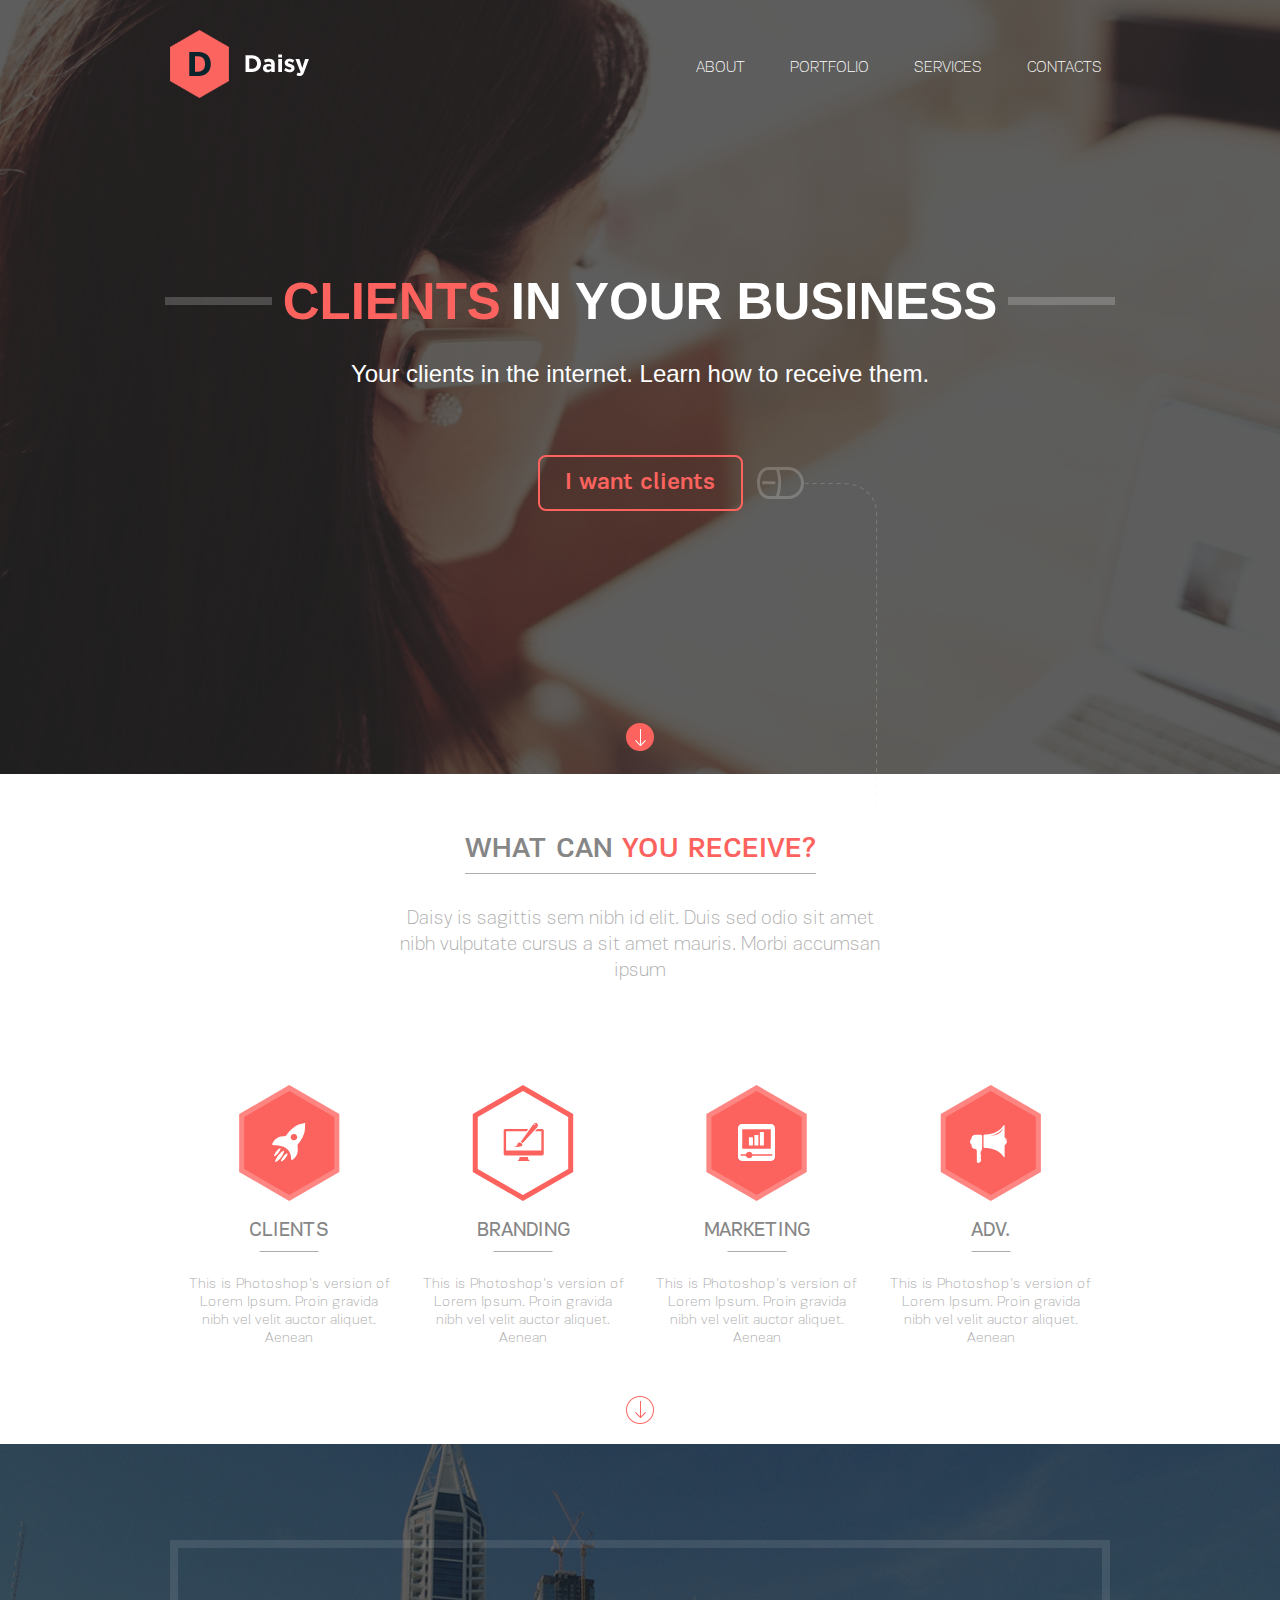
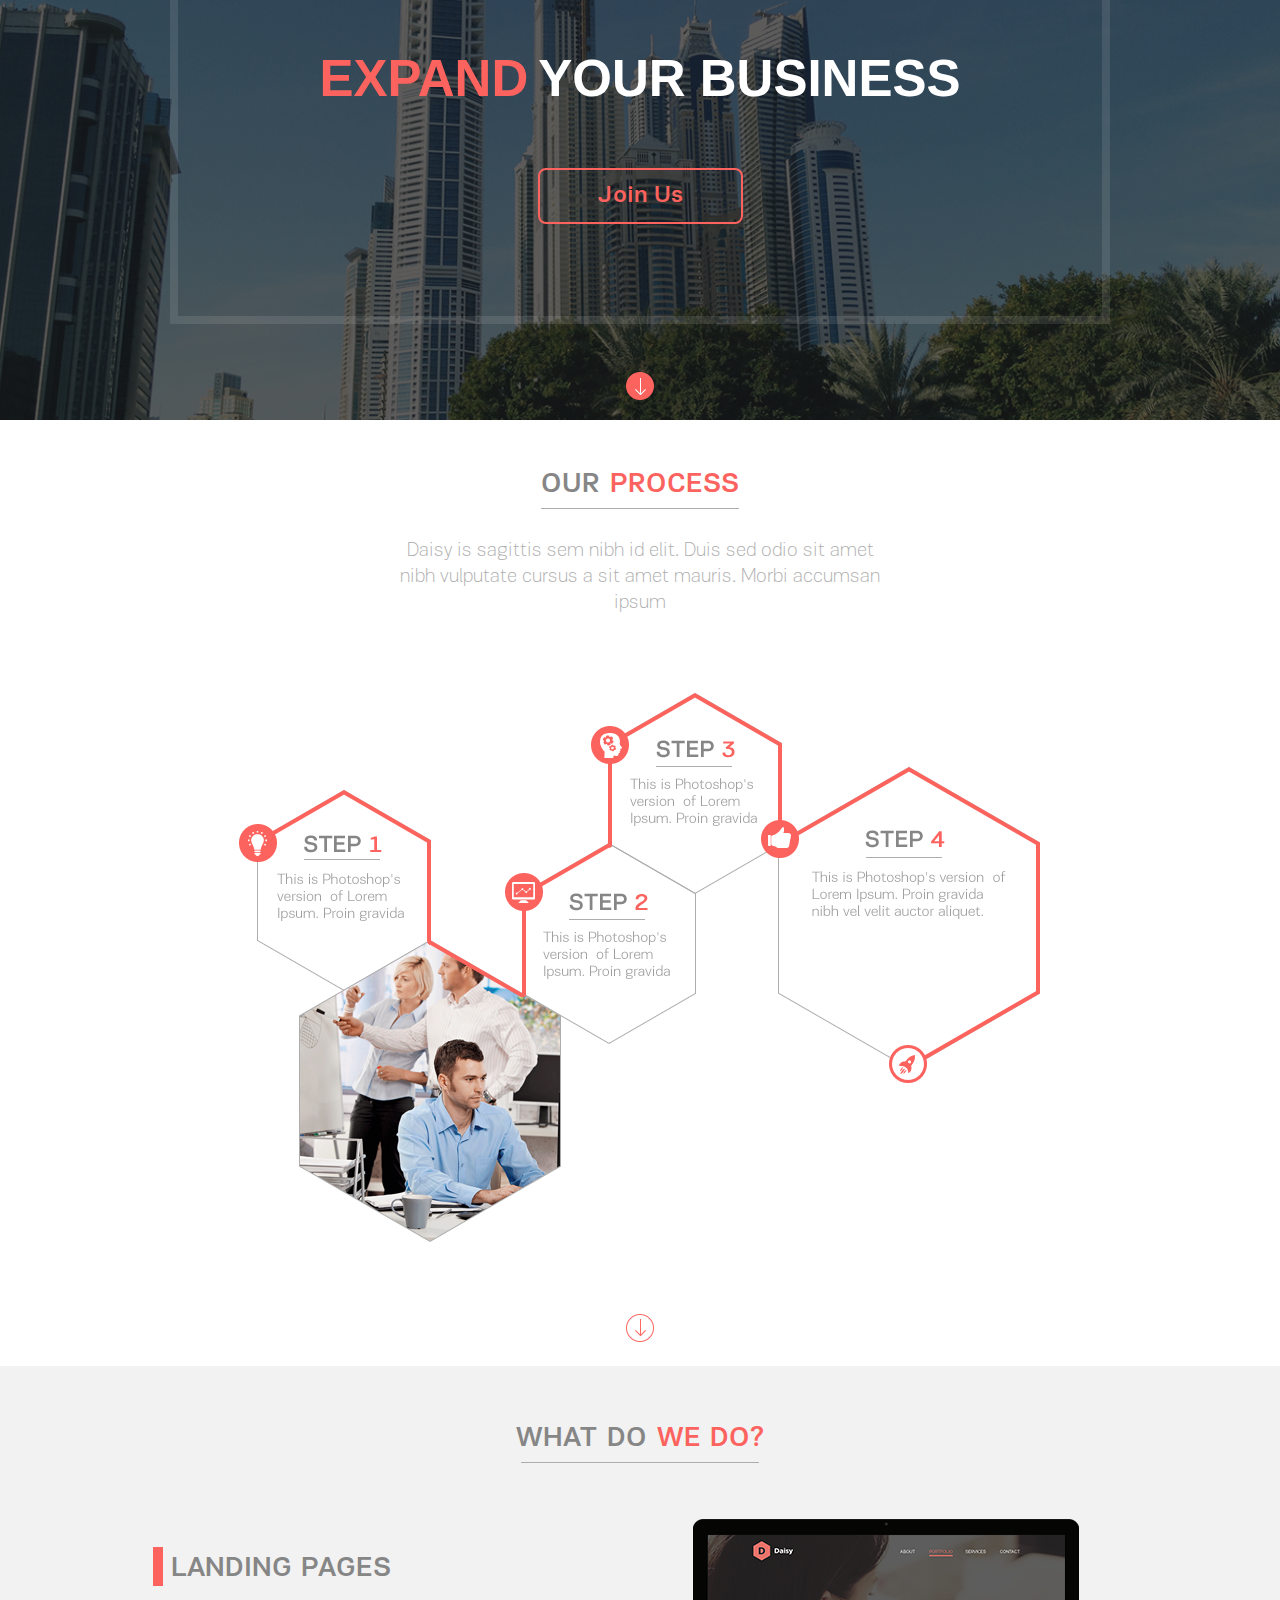
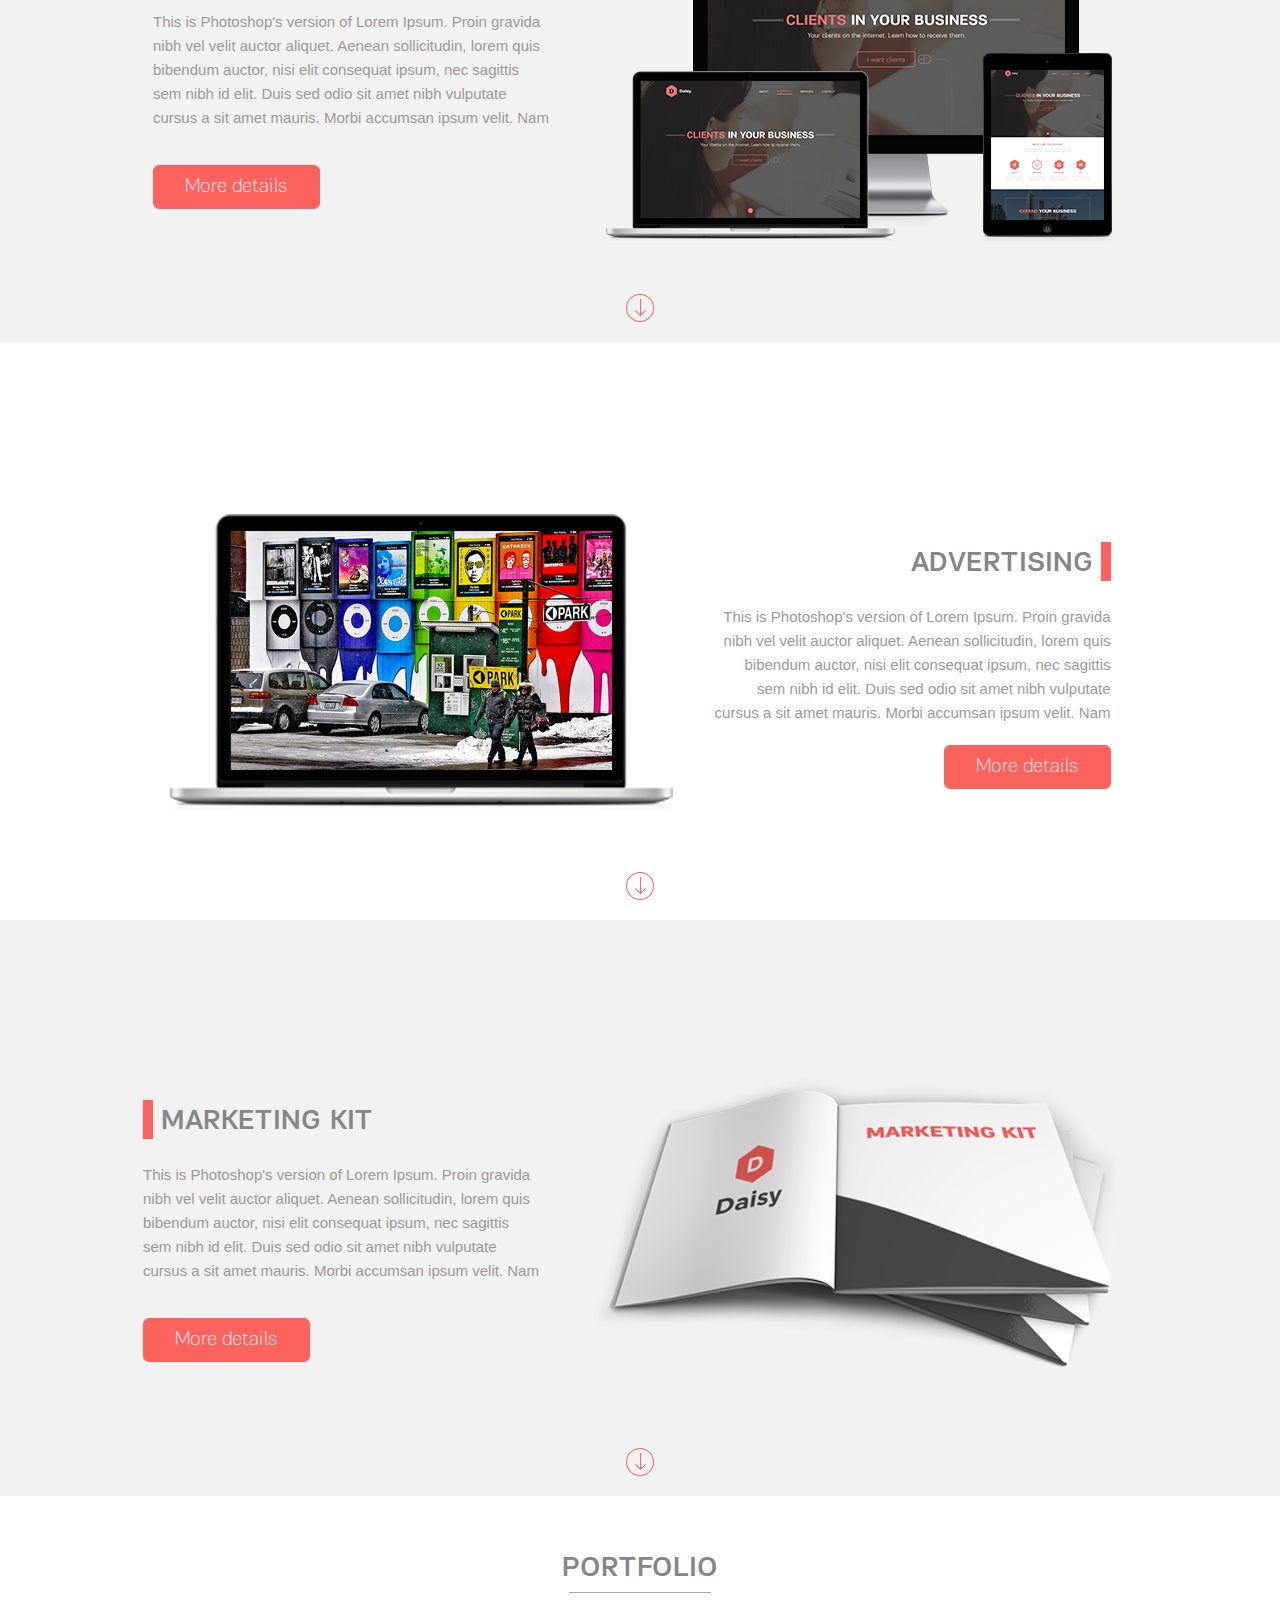
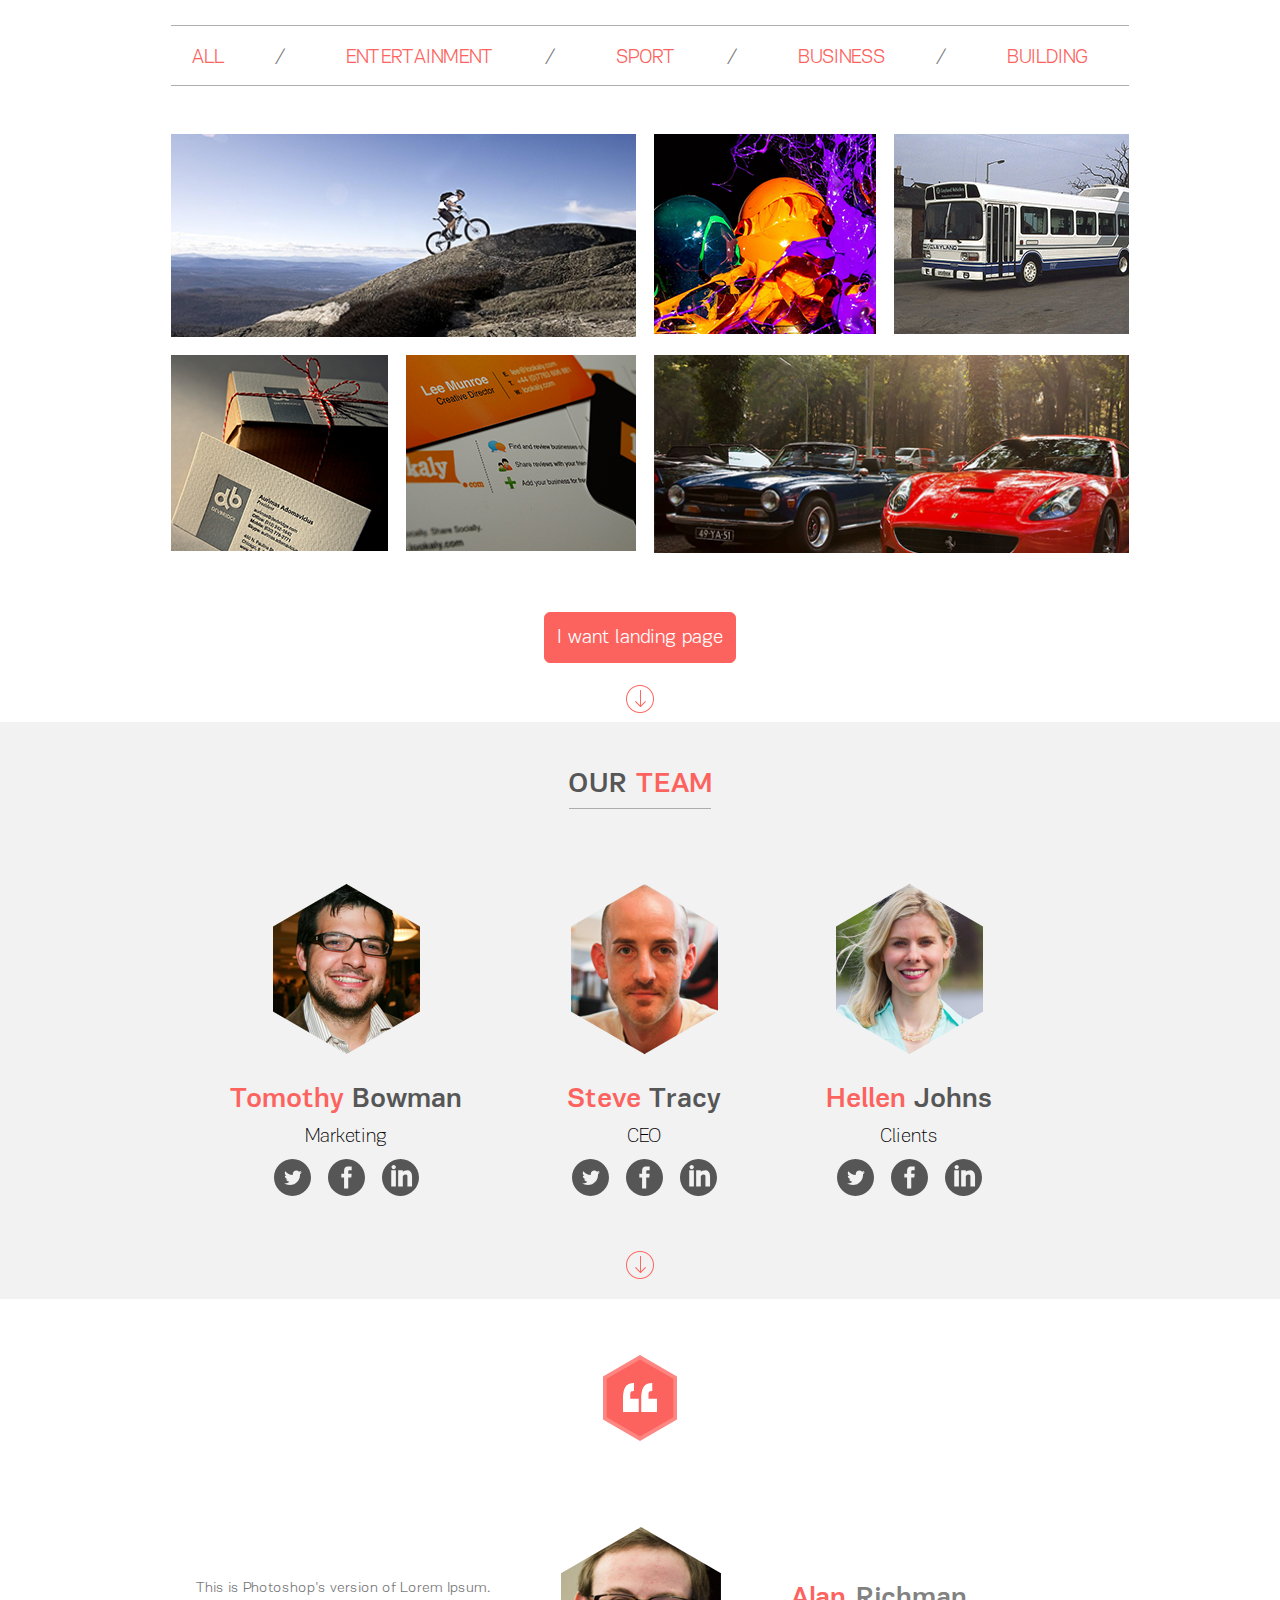
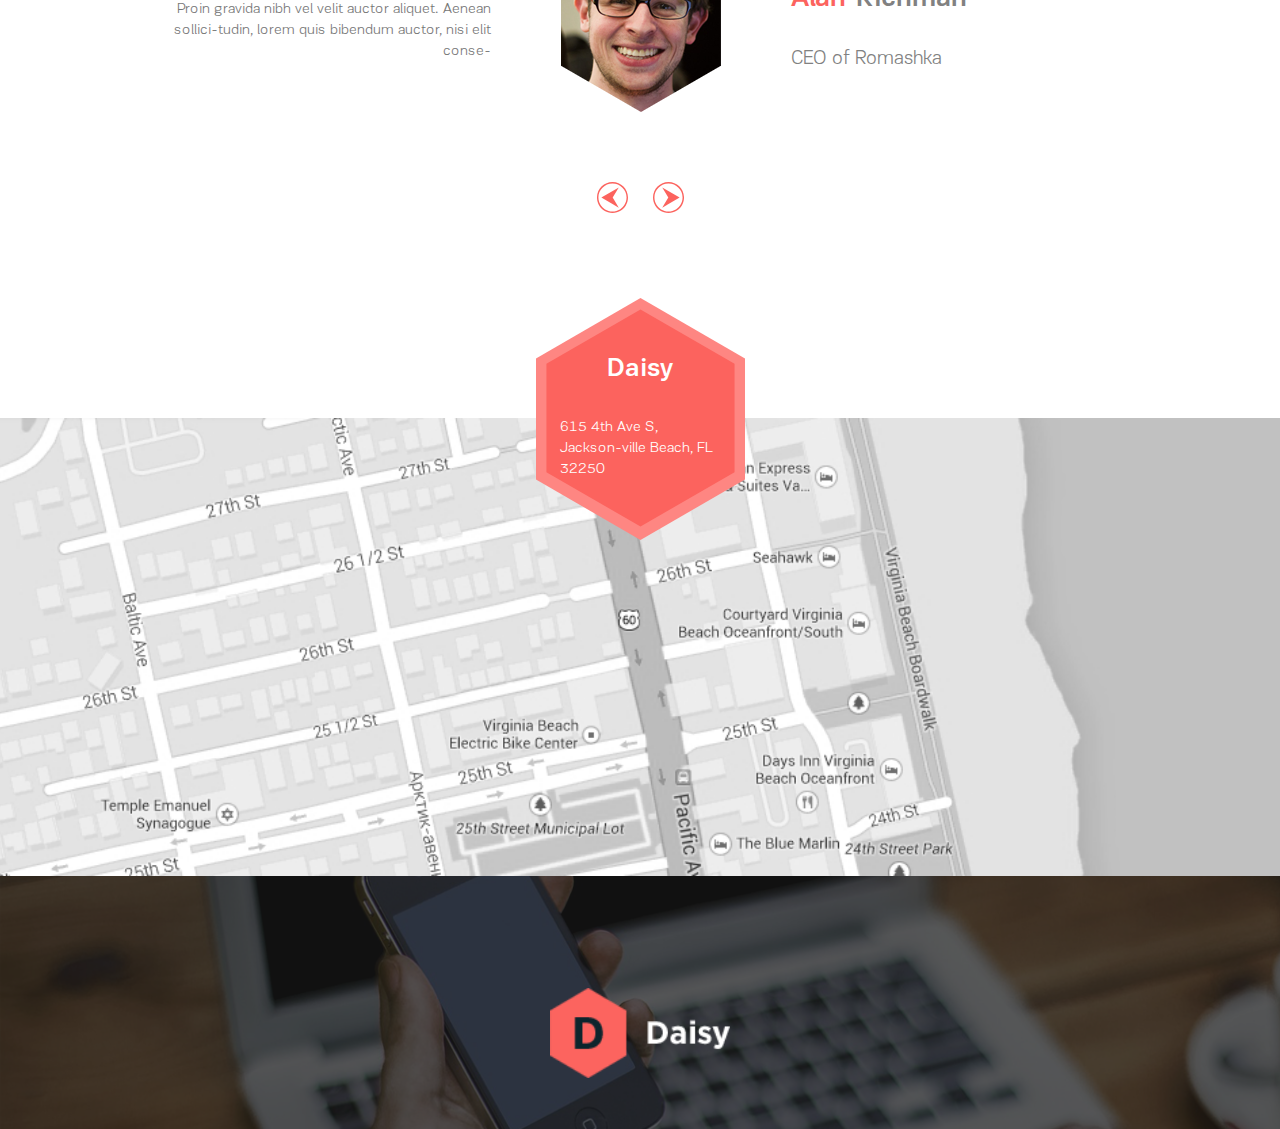
==== daisylanding/index.html @ 259849ac "Add files via upload" ====
<!DOCTYPE html>
<html lang="en">
<head>
    <meta name="viewport"
          content="width=device-width, user-scalable=no, initial-scale=1.0, maximum-scale=1.0, minimum-scale=1.0">
    <meta charset="UTF-8">
    <title>Landing</title>
    <link href="https://fonts.googleapis.com/css2?family=Source+Sans+Pro:wght@700&display=swap" rel="stylesheet">
    <link href="https://fonts.googleapis.com/css2?family=Source+Sans+Pro:wght@400;700&display=swap" rel="stylesheet">
    <link rel="stylesheet" href="style.css">
</head>
<body>
<header class="header container">
    <img src="img/4-layers.png" class="logo" alt="">
    <ul class="menu">
        <li class="menu1">ABOUT</li>
        <li class="menu1">PORTFOLIO</li>
        <li class="menu1">SERVICES</li>
        <li class="menu1">CONTACTS</li>
    </ul>
</header>

<div class="main-content">
    <h1 class="main"><span class="clients">CLIENTS</span> <span class="clients2">IN YOUR BUSINESS</span></h1>
    <h2 class="text">Your clients in the internet. Learn how to receive them.</h2>
    <span class="bg"></span>
    <button class="button1">I want clients</button>
    <a class="slider" href="#"></a>
</div>
<div class="block2">
    <a class="slider-b2" href="#"></a>
    <div class="main-content-b2">
        <h2 class="main-b2">What can <span class="receive">you receive?</span></h2>
        <p class="text-b2">Daisy is sagittis sem nibh id elit. Duis sed odio sit amet nibh vulputate cursus a sit amet
            mauris. Morbi accumsan ipsum </p>
    </div>
    <div class="services-blocks">
        <div class="clients-img">
            <img src="img/clients.svg">
            <h3 class="blocks-main">CLIENTS</h3>
            <p class="blocks-text">This is Photoshop's version of Lorem Ipsum. Proin gravida nibh vel velit auctor
                aliquet. Aenean </p>
        </div>
        <div class="clients-img">
            <img src="img/branding.svg">
            <h3 class="blocks-main">BRANDING</h3>
            <span class="underline"></span>
            <p class="blocks-text">This is Photoshop's version of Lorem Ipsum. Proin gravida nibh vel velit auctor
                aliquet. Aenean </p>
        </div>
        <div class="clients-img">
            <img src="img/marketing.svg">
            <h3 class="blocks-main">MARKETING</h3>
            <p class="blocks-text">This is Photoshop's version of Lorem Ipsum. Proin gravida nibh vel velit auctor
                aliquet. Aenean </p>
        </div>
        <div class="clients-img">
            <img src="img/adv.svg">
            <h3 class="blocks-main">ADV.</h3>
            <p class="blocks-text">This is Photoshop's version of Lorem Ipsum. Proin gravida nibh vel velit auctor
                aliquet. Aenean </p>
        </div>
    </div>
</div>

<div class="main-content-b3">
    <div class="border">

    </div>
    <h2 class="main-b3">
        <span class="expand">Expand</span> <span class="business">YOUR BUSINESS</span></h2>

    <span class="bg"></span>
    <button class="button2-b3">Join Us</button>
    <a class="slider-b3" href="#"></a>
</div>
<div class="block4">

    <div class="main-b4">

        <h2 class="main-content-b4"><span class="our">Our</span><span class="process">process</span></h2>
        <p class="text-b4">Daisy is sagittis sem nibh id elit. Duis sed odio sit amet nibh vulputate cursus a sit amet
            mauris. Morbi accumsan ipsum</p>
        <img class="complex-photo" src="img/42-layers (2).png" alt="">

    </div>
    <a class="slider-b4" href="#"></a>
</div>
<div class="block5">
    <h2 class="main-b5">What do <span class="wedo">we do?</span></h2>
    <div class="main-content-b5">
        <div class="text-button">
            <h3 class="landing-pages">Landing pages</h3>
            <p class="text-b5">This is Photoshop's version of Lorem Ipsum. Proin gravida nibh vel velit auctor aliquet.
                Aenean sollicitudin, lorem quis bibendum auctor, nisi elit consequat ipsum, nec sagittis sem nibh id
                elit. Duis sed odio sit amet nibh vulputate cursus a sit amet mauris. Morbi accumsan ipsum velit.
                Nam</p>
            <button class="button-b5">More details</button>
        </div>
        <div class="devices">
            <img src="img/10-layers.svg" alt="">
        </div>
    </div>
    <a class="slider-b5" href="#"></a>
</div>
<div class="block6">
    <div class="main-content-b6">
        <div class="laptop">
            <img src="img/6-layers.png" alt="">
        </div>
        <div class="text-button-b6">
            <h3 class="adversting">advertising</h3>
            <p class="text-b6">This is Photoshop's version of Lorem Ipsum. Proin gravida nibh vel velit auctor aliquet.
                Aenean sollicitudin, lorem quis bibendum auctor, nisi elit consequat ipsum, nec sagittis sem nibh id
                elit. Duis sed odio sit amet nibh vulputate cursus a sit amet mauris. Morbi accumsan ipsum velit.
                Nam</p>
            <button class="button-b6">More details</button>
        </div>

    </div>
    <a class="slider-b6" href="#"></a>
</div>
<div class="block7">

    <div class="main-content-b7">
        <div class="text-button-b7">
            <h3 class="marketing-kit">marketing kit</h3>
            <p class="text-b7">This is Photoshop's version of Lorem Ipsum. Proin gravida nibh vel velit auctor aliquet.
                Aenean sollicitudin, lorem quis bibendum auctor, nisi elit consequat ipsum, nec sagittis sem nibh id
                elit. Duis sed odio sit amet nibh vulputate cursus a sit amet mauris. Morbi accumsan ipsum velit.
                Nam</p>
            <button class="button-b7">More details</button>
        </div>
        <div class="book">
            <img src="img/content_копия.svg" alt="">
        </div>
    </div>
    <a class="slider-b7" href="#"></a>
</div>
<div class="block8-portfolio">
    <h2 class="main-portfolio">Portfolio</h2>
    <ul class="main-menu">
        <li class="menu-port">All <span class="slash">/</span></li>
        <li class="menu-port">Entertainment <span class="slash">/</span></li>
        <li class="menu-port">Sport <span class="slash">/</span></li>
        <li class="menu-port">Business <span class="slash">/</span></li>
        <li class="menu-port">Building</li>
    </ul>

    <div class="images-port">
        <div class="bike port-items"><img class="port-img" src="img/bike.svg" alt="">
            <span class="image-name">mountain bike</span>
            <span class="plus">+</span>
        </div>
        <div class="paints port-items"><img class="port-img" src="img/paints.svg" alt="">
            <span class="image-name">paints</span>
            <span class="plus">+</span>
        </div>
        <div class="bus port-items"><img class="port-img" src="img/bus.svg" alt="">
            <span class="image-name">bus</span>
            <span class="plus">+</span>
        </div>
        <div class="boxes port-items"><img class="port-img" src="img/boxes.svg" alt="">
            <span class="image-name">Boxes</span>
            <span class="plus">+</span>
        </div>
        <div class="letters port-items"><img class="port-img" src="img/letters.svg" alt="">
            <span class="image-name">letters</span>
            <span class="plus">+</span>
        </div>
        <div class="cars port-items"><img class="port-img" src="img/cars.svg" alt="">
            <span class="image-name">cars</span>
            <span class="plus">+</span></div>
    </div>
    <button class="button-port">I want landing page</button>
    <a class="slider-b8" href="#"></a>
</div>
<div class="team-block">
    <h2 class="team-main">Our <span>team</span></h2>
    <div class="teammates">
        <div class="bowman">
            <img src="img/Слой_12.png" alt="">
            <h3 class="worker"><span>Tomothy</span>Bowman</h3>
            <p class="text-team">Marketing</p>
            <div class="links">
                <img class="twitter" src="img/twitter.svg" alt="">
                <img class="facebook" src="img/facebook.svg" alt="">
                <img class="linked" src="img/linked.svg" alt="">
            </div>
        </div>
        <div class="tracy">
            <img src="img/Слой_11.png" alt="">
            <h3 class="worker"><span>Steve</span>Tracy</h3>
            <p class="text-team">CEO</p>
            <div class="links">
                <img class="twitter" src="img/twitter.svg" alt="">
                <img class="facebook" src="img/facebook.svg" alt="">
                <img class="linked" src="img/linked.svg" alt="">
            </div>
        </div>
        <div class="johns">
            <img src="img/Слой_13.png" alt="">
            <h3 class="worker"><span>Hellen</span>Johns</h3>
            <p class="text-team">Clients</p>
            <div class="links">
                <img class="twitter" src="img/twitter.svg" alt="">
                <img class="facebook" src="img/facebook.svg" alt="">
                <img class="linked" src="img/linked.svg" alt="">
            </div>
        </div>
    </div>
    <a class="slider-team" href="#"></a>
</div>
<div class="alan-block">
    <img class="head-image-alan" src="img/4-layers (1).png" alt="">
    <div class="alan-main-content">
        <p class="alan-text">This is Photoshop's version of Lorem Ipsum. Proin gravida nibh vel velit auctor aliquet.
            Aenean sollici-tudin, lorem quis bibendum auctor, nisi elit conse-</p>
        <img class="alan-photo" src="img/Слой_14.png" alt="">
        <div class="alanrich">
            <h2 class="richman"><span>Alan</span>Richman</h2>
            <span class="ceoromashka">CEO of Romashka</span>
        </div>
    </div>
    <div class="arrows">
        <img src="img/Фигура_11_копия.svg">
        <img src="img/Фигура_11.svg">
    </div>
</div>
<div class="gmap">
    <img class="gmap-img" src="img/Слой_15.svg">

    <div class="text-logo-map">
        <img class="second-fon" src="img/Фигура_3.svg">
        <img class="main-fon" src="img/Фигура_3_копия.svg">
        <h2 class="logo-name">Daisy</h2>
        <p class="address">615 4th Ave S, Jackson-ville Beach, FL 32250</p>
    </div>
</div>
<footer class="footer">
    <div class="main-content-footer">


    <span class="footer-bg"></span>
    <img class="footer-logo" src="img/4-layers.png">
    </div>
</footer>
</body>
</html>
---- daisylanding/style.css ----
*, :before, :after {
    box-sizing: border-box;
}

body {
    margin: 0;
}

.header {
    width: 100%;
    position: absolute;
    display: flex;
    justify-content: space-around;
    align-items: center;
    left: 50%;
    transform: translateX(-50%);
    z-index: 3;
}

.logo {
    display: flex;
    margin-right: auto;
}

.main {
    display: flex;
    z-index: 3;
}

.menu {
    cursor: pointer;
    width: 422px;
    height: 11px;
    color: #ffffff;
    font-family: "PF Encore Sans Pro - Thin", sans-serif;
    font-size: 16px;
    font-weight: 400;
    font-style: normal;
    letter-spacing: normal;
    text-align: left;
    text-transform: uppercase;
    gap: 30px;
    display: flex;
    justify-content: space-around;
    list-style: none;
    z-index: 3;

}

.menu1 {
    position: relative;
    transition: 0.3s linear !important;

    font-style: normal;
    line-height: normal;
}

.menu1:after {
    position: absolute;
    opacity: 0;
    content: "";
    width: 100%;
    height: 4px;
    background: #fc635e;
    bottom: -13px;
    left: 0;
    transition: 0.3s linear !important;
}

.menu1:hover:after {
    opacity: 1;
}

.menu1:hover {
    color: #fc635e;
}

.clients {
    display: flex;
    margin: auto;
    color: #fc635e;
    font-family: "PF Encore Sans Pro", sans-serif;
    font-size: 51px;
    font-weight: 700;
    font-style: normal;
    letter-spacing: normal;
    line-height: 36px;
    text-align: left;
    text-transform: uppercase;
    z-index: 3;
}

.clients:before {
    display: flex;
    content: url("img/line.svg");
    width: 107px;
    height: 8px;
    align-items: center;
    margin-right: 11px;
}

.clients2 {
    margin-left: 10px;
    display: flex;
    color: #ffffff;
    font-family: "PF Encore Sans Pro", sans-serif;
    font-size: 51px;
    font-weight: 700;
    font-style: normal;
    letter-spacing: normal;
    line-height: 36px;
    text-align: left;
    text-transform: uppercase;
    z-index: 3;
}

.clients2::after {
    display: flex;
    content: url("img/line.svg");
    width: 107px;
    height: 8px;
    align-items: center;
    margin-left: 11px;
}

.button1 {
    cursor: pointer;
    margin-top: 48px;
    display: flex;
    width: 205px;
    height: 56px;
    border-radius: 8px;
    color: #fc635e;
    border: 2px solid #fc635e;
    font-family: "PF Encore Sans Pro Medium", sans-serif;
    font-size: 24px;
    font-weight: 300;
    font-style: normal;
    letter-spacing: normal;
    line-height: 26px;
    text-align: center;
    z-index: 3;
    overflow: hidden;
    background-color: Transparent;
    justify-content: center;
    align-items: center;
    transition: 0.3s linear;
}

.button1:hover {
   background: white;
}

.button1::after {
    pointer-events: none;
    display: flex;
    position: absolute;
    content: url("img/mouse.svg");
    width: 47px;
    height: 32px;
    margin-left: 280px;
    z-index: 4;
}

.main-content {
    display: flex;
    flex-direction: column;
    justify-content: center;
    align-items: center;
    width: 100%;
    height: 774px;
    line-height: 36px;
    background-image: url(img/Слой_17.svg);
    opacity: 1;
    background-size: cover;
    background-repeat: no-repeat;
    position: relative;
    margin: auto;
    z-index: 1;
}

.text {
    color: #ffffff;
    font-family: "PF Encore Sans Pro", sans-serif;
    font-size: 24px;
    font-weight: 300;
    font-style: normal;
    letter-spacing: normal;
    line-height: 26px;
    text-align: center;
    z-index: 3;
}

.bg {
    background: #181818;
    position: absolute;
    width: 100%;
    height: 100%;
    opacity: 0.7;
}

.container {
    display: flex;
    justify-content: space-between;
    max-width: 940px;
    width: 100%;
    margin: 30px auto;
}

.slider {
    bottom: 3%;
    position: absolute;
    display: flex;
    width: 28px;
    height: 28px;
    background: url(img/slider.svg) no-repeat;
    z-index: 3;
    align-content: flex-end;
}

@media (max-width: 1200px) {
    .bg {
        max-width: 1200px;
        width: 100%;
    }
}

@media (max-width: 1024px) {
    .bg {
        width: 100%;
    }

    .container {

        width: 100%;
    }

    .main-content {

        width: 100%;
    }

    .clients {
        font-size: 40px;
    }

    .clients2::after {
        width: 90px;
        height: 6px;
        align-items: center;
        margin-left: 11px;
    }

    .clients2 {
        font-size: 40px;
    }
}

@media (max-width: 850px) {
    .container {
        max-width: 550px;
        width: 100%;
    }

    .main-content {

        width: 100%;
    }

    .menu {
        font-size: 14px;
        gap: 15px;
    }

    .clients {
        font-size: 30px;
    }

    .clients2 {
        font-size: 30px;
    }

    .clients2::after {

        display: none;
    }

    .clients::before {

        display: none;
    }

    .text {
        font-size: 18px;
    }

    .button1 {
        width: 185px;
        height: 46px;
        font-size: 20px;
    }
}

@media (max-width: 550px) {
    .menu1:hover:after {
        display: none;
    }

    .container {
        left: 35%;
        max-width: 300px;
        gap: 5px;
        width: 100%;
    }

    .main-content {
        width: 100%;
    }

    .button1::after {
        display: none;
    }
}

@media (max-width: 450px) {

    header {
        padding: 0 10px;
    }

    .clients {
        font-size: 24px;
    }

    .clients2 {
        font-size: 24px;
    }

    .logo {
        margin-bottom: 30px;
    }

    .container {
        flex-direction: column;

        left: 50%;
        max-width: 400px;
        gap: 1px;
        width: 100%;
    }

    .main-content {
        padding: 0 10px;
        width: 100%;
    }

    li:hover:after {
        opacity: 0;
    }

    .menu {
        margin-top: 40px;
        display: flex;
        gap: 5px;
        font-size: 14px;
        margin-right: 20px;
    }

    .logo {
        height: 68px;
        width: 139px;
    }

    .button1::after {
        display: none;
    }

}

@media (max-width: 350px) {
    .main {
        flex-direction: column;
        justify-content: center;
    }

    .menu {
        margin-left: 40px;
    }
}

.block2 {
    position: relative;
    margin-top: 40px;
}

.main-content-b2 {
    display: flex;
    flex-direction: column;
    align-items: center;
}

.main-b2 {
    position: relative;
    color: #868686;
    font-family: "PF Encore Sans Pro Medium", sans-serif;
    font-size: 28px;
    font-weight: 500;
    font-style: normal;
    letter-spacing: normal;
    line-height: 26px;
    text-align: center;
    text-transform: uppercase;
}

.main-b2:after {
    position: absolute;
    content: "";
    width: 100%;
    height: 1px;
    background-color: #adadad;;
    bottom: -11px;
    left: 0;
}


.receive {
    color: #fc635e;
    font-family: "PF Encore Sans Pro Medium", sans-serif;
    font-size: 28px;
    font-weight: 500;
    font-style: normal;
    letter-spacing: normal;
    line-height: 26px;
    text-align: center;
    text-transform: uppercase;
}

.text-b2 {
    max-width: 505px;
    color: #adadad;
    font-family: "PF Encore Sans Pro - Thin", sans-serif;
    font-size: 20px;
    font-weight: 300;
    font-style: normal;
    letter-spacing: normal;
    line-height: 26px;
    text-align: center;
}

.services-blocks {
    max-width: 935px;
    margin: 0 auto;
    padding: 81px 0;
    display: flex;
    flex-direction: row;
    justify-content: space-around;
}


.blocks-main {
    position: relative;
    color: #868686;
    font-family: "PF Encore Sans Pro Regular", sans-serif;
    font-size: 20px;
    font-weight: 500;
    font-style: normal;
    letter-spacing: normal;
    line-height: 20px;
    text-align: center;
    text-transform: uppercase;
}

.blocks-main:after {
    max-width: 59px;
    position: absolute;
    content: "";
    width: 100%;
    height: 1px;
    background-color: #adadad;;
    bottom: -11px;

    left: 50%;
    transform: translate(-50%);

}

.blocks-text {
    max-width: 203px;
    color: #adadad;
    font-family: "PF Encore Sans Pro - Thin", sans-serif;
    font-size: 15px;
    font-weight: 300;
    font-style: normal;
    letter-spacing: normal;
    line-height: 18px;
    text-align: center;
}

.clients-img {
    display: flex;
    flex-direction: column;
    align-items: center;
}

.slider-b2 {
    left: 50%;
    transform: translateX(-50%);
    bottom: 20px;
    position: absolute;
    width: 28px;
    height: 28px;
    background: url(img/slider2.png) no-repeat;
}

@font-face {
    font-family: 'PF Encore Sans Pro - Thin';
    src: local('PF Encore Sans Pro Thin'), local('PF-Encore-Sans-Pro-Thin'),
    url('fonts2/PFEncoreSansPro-Thin.woff2') format('woff2'),
    url('fonts2/PFEncoreSansPro-Thin.woff') format('woff'),
    url('fonts2/PFEncoreSansPro-Thin.ttf') format('truetype');
    font-weight: 100;
    font-style: normal;
}

@font-face {
    font-family: 'PF Encore Sans Pro Bold';
    src: local('PF Encore Sans Pro Bold'), local('PF-Encore-Sans-Pro-Bold'),
    url('fonts/PFEncoreSansPro-Bold.woff2') format('woff2'),
    url('fonts/PFEncoreSansPro-Bold.woff') format('woff'),
    url('fonts/PFEncoreSansPro-Bold.ttf') format('truetype');
    font-weight: 300;
    font-style: normal;
}

@font-face {
    font-family: 'PF Encore Sans Pro Regular';
    src: local('PF Encore Sans Pro Regular'), local('PF-Encore-Sans-Pro-Regular'),
    url('fonts/PFEncoreSansPro-Regular.woff2') format('woff2'),
    url('fonts/PFEncoreSansPro-Regular.woff') format('woff'),
    url('fonts/PFEncoreSansPro-Regular.ttf') format('truetype');
    font-weight: 400;
    font-style: normal;
}

@font-face {
    font-family: 'PF Encore Sans Pro Medium';
    src: local('PF Encore Sans Pro Medium'), local('PF-Encore-Sans-Pro-Medium'),
    url('fonts/PFEncoreSansPro-Medium.woff2') format('woff2'),
    url('fonts/PFEncoreSansPro-Medium.woff') format('woff'),
    url('fonts/PFEncoreSansPro-Medium.ttf') format('truetype');
    font-weight: 500;
    font-style: normal;
}

@media (max-width: 850px) {
    .services-blocks {
        display: flex;
        flex-wrap: wrap;
    }

    .clients-img {
        margin-top: 20px;
        padding: 0 10px;
    }
}

@media (max-width: 450px) {

    .main-b2 {
        font-size: 20px;
    }

    .receive {
        font-size: 20px;
    }

    .text-b2 {
        font-size: 16px;
    }
}

@media (max-width: 350px) {

    .slider-b2 {
        left: 47%;
    }
}

.main-b3 {
    display: flex;
    flex-direction: row;

    z-index: 5;
}

.main-content-b3 {
    display: flex;
    flex-direction: column;
    justify-content: center;
    align-items: center;
    width: 100%;
    height: 576px;
    line-height: 36px;
    background-image: url(img/Слой_18.svg);
    background-size: cover;
    background-repeat: no-repeat;
    position: relative;
    margin: auto;
    z-index: 1;
    opacity: 1;
}

.bg-b3 {
    background: #131313;
    position: absolute;
    width: 100%;
    height: 100%;
    max-height: 576px;
    z-index: 0;
}

.main-content-b3 {
    position: relative;
    display: flex;
    flex-direction: column;
}

.border {
    opacity: 0.1;
    border: 8px solid #ffffff;

    z-index: 4;
    width: 940px;
    height: 384px;
    position: absolute;

}

.button2-b3 {
    cursor: pointer;
    margin-top: 51px;
    display: flex;
    width: 205px;
    height: 56px;
    border-radius: 8px;
    color: #fc635e;
    border: 2px solid #fc635e;
    font-family: "PF Encore Sans Pro Medium", sans-serif;
    font-size: 24px;
    font-weight: 300;
    font-style: normal;
    letter-spacing: normal;
    line-height: 26px;
    text-align: center;
    z-index: 5;
    background-color: Transparent;
    justify-content: center;
    align-items: center;
    transition: 0.3s linear;
}

.expand {
    display: flex;
    margin: auto;
    color: #fc635e;
    font-family: "PF Encore Sans Pro", sans-serif;
    font-size: 51px;
    font-weight: 700;
    font-style: normal;
    letter-spacing: normal;
    line-height: 36px;
    text-align: left;
    text-transform: uppercase;
    z-index: 3;
}

.business {
    margin-left: 10px;
    display: flex;
    color: #ffffff;
    font-family: "PF Encore Sans Pro", sans-serif;
    font-size: 51px;
    font-weight: 700;
    font-style: normal;
    letter-spacing: normal;
    line-height: 36px;
    text-align: left;
    text-transform: uppercase;
    z-index: 3;
}

.slider-b3 {
    left: 50%;
    transform: translateX(-50%);
    bottom: 20px;
    position: absolute;
    width: 28px;
    height: 28px;
    background: url(img/slider.svg) no-repeat;
}

.button2-b3:hover {
        background: white;
}

@media (max-width: 950px) {
    .border {
        display: none;
    }
}

@media (max-width: 650px) {
    .main-b3 {
        padding: 10px;
    }

    .expand {
        font-size: 32px;
    }

    .business {
        font-size: 32px;
    }

}

@media (max-width: 450px) {
    .main-b3 {
        flex-direction: column;
    }
}

.main-b4 {
    position: relative;
    display: flex;
    flex-direction: column;
    justify-content: center;
    align-items: center;

}

.slider-b4 {
    left: 50%;
    transform: translateX(-50%);
    bottom: 0;
    position: absolute;
    width: 28px;
    height: 28px;
    background: url(img/slider2.png) no-repeat;

}

.our {
    color: #868686;
    font-family: "PF Encore Sans Pro Medium", sans-serif;
    font-size: 28px;
    font-weight: 500;
    font-style: normal;
    letter-spacing: normal;
    line-height: 26.02px;
    text-align: center;
    text-transform: uppercase;
}

.process {
    color: #fc635e;
    font-family: "PF Encore Sans Pro Medium", sans-serif;
    font-size: 28px;
    font-weight: 500;
    font-style: normal;
    letter-spacing: normal;
    line-height: 26.02px;
    text-align: center;
    text-transform: uppercase;
    margin-left: 10px;
}

.main-content-b4 {
    position: relative;
    margin-top: 51px;
}

.main-content-b4:after {
    position: absolute;
    content: "";
    width: 100%;
    height: 1px;
    background-color: #adadad;;
    bottom: -11px;
    left: 0;
}

.text-b4 {
    max-width: 504px;
    color: #adadad;
    font-family: "PF Encore Sans Pro - Thin", sans-serif;
    font-size: 20px;
    font-weight: 300;
    font-style: normal;
    letter-spacing: normal;
    line-height: 26.02px;
    text-align: center;
}

.complex-photo {
    margin-top: 57px;
    margin-bottom: 100px;
}

.block4 {
    padding: 0 15px;
    position: relative;
}

@media (max-width: 800px) {
    .complex-photo {
        max-width: 100%;
        padding: 0 10px;
    }
}

.main-b5 {
    padding-top: 60px;
    position: relative;
    color: #868686;
    font-family: "PF Encore Sans Pro Medium", sans-serif;
    font-size: 28px;
    font-weight: 500;
    font-style: normal;
    letter-spacing: normal;
    line-height: 26.02px;
    text-align: center;
    text-transform: uppercase;
    display: flex;
    justify-content: center;
    align-items: center;
}

.wedo {
    margin-left: 10px;
    color: #fc635e;
    font-family: "PF Encore Sans Pro Medium", sans-serif;
    font-size: 28px;
    font-weight: 500;
    font-style: normal;
    letter-spacing: normal;
    line-height: 26.02px;
    text-align: center;
    text-transform: uppercase;
}

.main-content-b5 {
    margin-top: 67px;
    display: flex;
    flex-direction: row;
    justify-content: center;
}

.block5 {
    padding: 0 15px;
    position: relative;
    height: 576px;
    background-color: #f2f2f2;
}

.main-b5 {

}

@font-face {
    font-family: 'PF Encore Sans Pro Light';
    src: local('PF Encore Sans Pro Light'), local('PF-Encore-Sans-Pro-Light'),
    url('fonts/PFEncoreSansPro-Light.woff2') format('woff2'),
    url('fonts/PFEncoreSansPro-Light.woff') format('woff'),
    url('fonts/PFEncoreSansPro-Light.ttf') format('truetype');
    font-weight: 300;
    font-style: normal;
}

.text-b5 {
    max-width: 396px;
    color: #9e9898;
    font-family: "PF Encore Sans Pro - Light", sans-serif;
    font-size: 15px;
    font-weight: 300;
    font-style: normal;
    letter-spacing: normal;
    line-height: 24px;
    text-align: left;
}

.landing-pages {
    display: flex;
    position: relative;
    color: #868686;
    font-family: "PF Encore Sans Pro Medium", sans-serif;
    font-size: 28px;
    font-weight: 500;
    font-style: normal;
    letter-spacing: normal;
    line-height: 26px;
    text-align: left;
    text-transform: uppercase;
    align-items: end;
}

.landing-pages::before {
    width: 10px;
    height: 35px;
    margin-right: 8px;
    display: flex;
    content: url('img/Прямоугольник_7.svg');

}

.button-b5 {
    cursor: pointer;
    margin-top: 20px;
    border-radius: 6px;
    border: 1px solid #fc635e;
    color: #f2f2f2;
    font-family: "PF Encore Sans Pro - Thin", sans-serif;
    font-size: 20px;
    font-weight: 300;
    font-style: normal;
    letter-spacing: normal;
    line-height: 26px;
    text-align: center;
    width: 167px;
    height: 44px;
    background-color: #fc635e;
    transition: 0.3s linear;
}

.button-b5:hover {
    color: #fc635e;
    background: white;
}

.devices {
    padding: 0 15px;
    margin-left: 42px;
}

.slider-b5 {
    left: 50%;
    transform: translateX(-50%);
    bottom: 20px;
    position: absolute;
    width: 28px;
    height: 28px;
    background: url(img/slider2.png) no-repeat;
}

.main-b5:after {
    max-width: 238px;
    position: absolute;
    content: "";
    width: 100%;
    height: 1px;
    background-color: #adadad;;
    bottom: -11px;
    left: 50%;
    transform: translateX(-50%);
}

@media (max-width: 1000px) {
    .main-content-b5 {
        flex-direction: column-reverse;
        padding: 30px 0;
        align-items: center;
        gap: 20px;

    }

    .devices {
        justify-content: center;
        max-width: 506px;
        object-fit: cover;
        width: 100%;
        display: flex;
        margin-left: 0;
    }

    .devices img {
        width: 100%;
        object-fit: cover;
    }

    .block5 {
        height: 100%;
    }

    .slider-b5 {
        bottom: 0;
    }

    .button-b5 {
        margin-bottom: 30px;
    }
}

@media (max-width: 500px) {

}

.main-content-b6 {
    padding: 0 15px;
    margin-top: 67px;
    display: flex;
    flex-direction: row;
    justify-content: center;
}

.block6 {
    display: flex;
    justify-content: center;
    align-items: center;
    padding: 0 15px;
    position: relative;
    height: 578px;
}

.text-b6 {
    max-width: 396px;
    color: #9e9898;
    font-family: "PF Encore Sans Pro - Light", sans-serif;
    font-size: 15px;
    font-weight: 300;
    font-style: normal;
    letter-spacing: normal;
    line-height: 24px;
    text-align: right;
}

.adversting {
    display: flex;
    position: relative;
    color: #868686;
    font-family: "PF Encore Sans Pro Medium", sans-serif;
    font-size: 28px;
    font-weight: 500;
    font-style: normal;
    letter-spacing: normal;
    line-height: 26px;
    text-align: right;
    text-transform: uppercase;
    align-items: end;
    justify-content: end;
}

.adversting::after {
    width: 10px;
    height: 35px;
    margin-left: 8px;
    display: flex;
    content: url('img/Прямоугольник_7.svg');

}

.button-b6 {
    display: flex;
    justify-content: center;
    align-items: center;
    margin-left: auto;
    cursor: pointer;
    margin-top: 20px;
    border-radius: 6px;
    border: 1px solid #fc635e;
    color: #f2f2f2;
    font-family: "PF Encore Sans Pro - Thin", sans-serif;
    font-size: 20px;
    font-weight: 300;
    font-style: normal;
    letter-spacing: normal;
    line-height: 26px;
    text-align: center;
    width: 167px;
    height: 44px;
    background-color: #fc635e;
    transition: 0.3s linear;
}

.button-b6:hover {
    color: #fc635e;
    background: white;
}

.laptop {
    margin-right: 42px;
}

.slider-b6 {
    left: 50%;
    transform: translateX(-50%);
    bottom: 20px;
    position: absolute;
    width: 28px;
    height: 28px;
    background: url(img/slider2.png) no-repeat;
}

@media (max-width: 1000px) {
    .main-content-b6 {
        flex-direction: column;
        padding: 30px 0;
        align-items: center;
        gap: 20px;

    }

    .laptop {
        padding: 0 15px;
        justify-content: center;
        object-fit: cover;
        width: 100%;
        display: flex;
        margin-left: 0;
    }

    .laptop img {

        max-width: 503px;
        width: 100%;
        object-fit: cover;
    }

    .block6 {
        height: 100%;
    }

    .slider-b6 {
        bottom: 10px;
    }

    .button-b6 {
        margin-bottom: 30px;
    }
}

@media (max-width: 500px) {
    .devices {
        height: 100%;
        width: 100%;
        margin: 0 auto;
    }

    .landing-pages {
        margin: 0 auto;
        justify-content: center;
    }

    .landing-pages::before {
        display: none;
    }

    .adversting::after {
        display: none;
    }

    .marketing-kit::before {
        display: none !important;
    }

    .text-b5 {
        text-align: left;
    }

    .text-button-b5 {
        display: flex;
        flex-direction: column;
        align-items: center;
    }

    .button-b5 {
        margin: 20px auto;
        display: flex;
        justify-content: center;
        align-items: center;
    }

    .main-content-b5 {
        margin-top: 0;
    }

    .slider-b5 {
        bottom: 0;
    }

    .laptop {
        height: 100%;
        width: 100%;
        margin: 0 auto;
    }

    .text-button-b6 {
        display: flex;
        flex-direction: column;
        align-items: center;
    }

    .button-b6 {
        margin: 20px auto;
    }

    .text-b6 {
        text-align: left;
    }

    .main-content-b6 {
        margin-top: 0;
    }

    .slider-b6 {
        bottom: 0;
    }

    .book {
        height: 100%;
        width: 100%;
        margin: 0 auto;
    }

    .text-button-b7 {
        display: flex;
        flex-direction: column;
        align-items: center;
    }

    .main-content-b7 {
        margin-top: 0;
    }

    .slider-b7 {
        bottom: 0;
    }
}

.main-content-b7 {
    margin-top: 67px;
    display: flex;
    flex-direction: row;
    justify-content: center;
}

.block7 {
    display: flex;
    justify-content: center;
    align-items: center;
    padding: 0 15px;
    position: relative;
    height: 576px;
    background-color: #f2f2f2;
}

.text-b7 {
    max-width: 396px;
    color: #9e9898;
    font-family: "PF Encore Sans Pro - Light", sans-serif;
    font-size: 15px;
    font-weight: 300;
    font-style: normal;
    letter-spacing: normal;
    line-height: 24px;
    text-align: left;
}

.marketing-kit {
    display: flex;
    position: relative;
    color: #868686;
    font-family: "PF Encore Sans Pro Medium", sans-serif;
    font-size: 28px;
    font-weight: 500;
    font-style: normal;
    letter-spacing: normal;
    line-height: 26px;
    text-align: left;
    text-transform: uppercase;
    align-items: end;
}

.marketing-kit::before {
    width: 10px;
    height: 35px;
    margin-right: 8px;
    display: flex;
    content: url('img/Прямоугольник_7.svg');

}

.button-b7 {
    cursor: pointer;
    margin-top: 20px;
    border-radius: 6px;
    border: 1px solid #fc635e;
    color: #f2f2f2;
    font-family: "PF Encore Sans Pro - Thin", sans-serif;
    font-size: 20px;
    font-weight: 300;
    font-style: normal;
    letter-spacing: normal;
    line-height: 26px;
    text-align: center;
    width: 167px;
    height: 44px;
    background-color: #fc635e;
    transition: 0.3s linear;
}

.button-b7:hover {
    color: #fc635e;
    background: white;
}

.book {
    padding: 0 15px;
    margin-left: 42px;
}

.slider-b7 {
    left: 50%;
    transform: translateX(-50%);
    bottom: 20px;
    position: absolute;
    width: 28px;
    height: 28px;
    background: url(img/slider2.png) no-repeat;
}

@media (max-width: 1000px) {
    .main-content-b7 {
        flex-direction: column-reverse;
        padding: 30px 0;
        align-items: center;
        gap: 20px;

    }

    .book {
        padding: 0 15px;
        justify-content: center;
        object-fit: cover;
        width: 100%;
        display: flex;
        margin-left: 0;
    }

    .book img {

        max-width: 503px;
        width: 100%;
        object-fit: cover;
    }

    .block7 {
        height: 100%;
    }

    .slider-b7 {
        bottom: 0;
    }

    .button-b7 {
        margin-bottom: 30px;
    }
}

@media (max-width: 500px) {
    .book {
        width: 100%;
    }
}

.block8-portfolio {
    padding: 0 15px;
    position: relative;
}

.main-portfolio {

    margin-top: 60px;
    position: relative;
    color: #868686;
    font-family: "PF Encore Sans Pro Medium", sans-serif;
    font-size: 28px;
    font-weight: 500;
    font-style: normal;
    letter-spacing: normal;
    line-height: 26.02px;
    text-align: center;
    text-transform: uppercase;
    display: flex;
    justify-content: center;
    align-items: center;
}

.main-portfolio:after {
    max-width: 142px;
    position: absolute;
    content: "";
    width: 100%;
    height: 1px;
    background-color: #adadad;;
    bottom: -11px;
    left: 50%;
    transform: translateX(-50%);
}

.main-menu {
    position: relative;
    margin: 63px auto;
    max-width: 958px;
    align-items: center;
    list-style: none;
    display: flex;
    flex-direction: row;
    justify-content: space-around;

}

.main-menu:before {
    max-width: 958px;
    position: absolute;
    content: "";
    width: 100%;
    height: 1px;
    background-color: #adadad;;
    bottom: 45px;
    left: 51%;
    transform: translateX(-50%);
}

.main-menu:after {
    max-width: 958px;
    position: absolute;
    content: "";
    width: 100%;
    height: 1px;
    background-color: #adadad;;
    bottom: -15px;
    left: 51%;
    transform: translateX(-50%);
}

.menu-port {
    cursor: pointer;
    color: #fc635e;
    font-family: "PF Encore Sans Pro Light", sans-serif;
    font-size: 20px;
    font-weight: 300;
    font-style: normal;
    letter-spacing: normal;
    line-height: 26px;
    text-align: center;
    text-transform: uppercase;
}

.slash {
    color: #747474;
    font-style: normal;
    letter-spacing: -0.1px;
    line-height: normal;
    margin-left: 45px;
}

.image-name {
    padding-top: 20px;
    padding-left: 20px;
    position: absolute;

    height: 21px;
    color: #ffffff;
    font-family: "PF Encore Sans Pro Bold", sans-serif;
    font-size: 28px;
    font-weight: 700;
    font-style: normal;
    letter-spacing: normal;
    line-height: 26px;
    text-align: left;
    text-transform: uppercase;
    opacity: 0;
}

.plus {

    top: 20%;

    left: 50%;
    transform: translateX(-50%);
    position: absolute;
    width: 46px;
    height: 44px;
    color: #ffffff;
    font-family: "PF Encore Sans Pro", sans-serif;
    font-size: 104px;
    font-weight: 700;
    font-style: normal;
    letter-spacing: normal;
    line-height: 135.76px;
    text-align: center;
    text-transform: uppercase;
    opacity: 0;
}

.bike::after {
    position: absolute;
    opacity: 0;
    content: "";
    width: 100%;
    height: 100%;;
    background-color: #fc635e;
    transition: 0.3s linear !important;
}

.bike:hover .image-name {
    position: absolute;
    transition: 0.3s linear !important;
    opacity: 1;
    z-index: 3;
}

.bike:hover .plus {
    transition: 0.3s linear !important;
    position: absolute;
    opacity: 1;
    z-index: 3;
}

.bike:hover::after {
    opacity: 0.78;
    z-index: 0;
}

.paints::after {
    position: absolute;
    opacity: 0;
    content: "";
    width: 100%;
    height: 100%;
    background-color: #fc635e;
    transition: 0.3s linear !important;
}

.paints:hover .image-name {
    position: absolute;
    transition: 0.3s linear !important;
    opacity: 1;
    z-index: 3;
}

.paints:hover .plus {
    position: absolute;
    transition: 0.3s linear !important;
    opacity: 1;
    z-index: 3;
}

.paints:hover::after {
    opacity: 0.78;
    z-index: 0;
}

.bus::after {
    position: absolute;
    opacity: 0;
    content: "";
    width: 100%;
    height: 100%;
    background-color: #fc635e;
    transition: 0.3s linear !important;
}

.bus:hover .image-name {
    position: absolute;
    transition: 0.3s linear !important;
    opacity: 1;
    z-index: 3;
}

.bus:hover .plus {
    position: absolute;
    transition: 0.3s linear !important;
    opacity: 1;
    z-index: 3;
}

.bus:hover::after {
    opacity: 0.78;
    z-index: 0;
}

.letters::after {
    position: absolute;
    opacity: 0;
    content: "";
    width: 100%;
    height: 100%;
    background-color: #fc635e;
    transition: 0.3s linear !important;
}

.letters:hover .image-name {
    position: absolute;
    transition: 0.3s linear !important;
    opacity: 1;
    z-index: 3;
}

.letters:hover .plus {
    position: absolute;
    transition: 0.3s linear !important;
    opacity: 1;
    z-index: 3;
}

.letters:hover::after {
    opacity: 0.78;
    z-index: 0;
}

.boxes::after {
    position: absolute;
    opacity: 0;
    content: "";
    width: 100%;
    height: 100%;
    background-color: #fc635e;
    transition: 0.3s linear !important;
}

.boxes:hover .image-name {
    position: absolute;
    opacity: 1;
    z-index: 3;
}

.boxes:hover .plus {
    position: absolute;
    transition: 0.3s linear !important;
    opacity: 1;
    z-index: 3;
}

.boxes:hover::after {
    opacity: 0.78;
    z-index: 0;
}

.cars::after {
    position: absolute;
    opacity: 0;
    content: "";
    width: 100%;
    height: 100%;

    background-color: #fc635e;
    transition: 0.3s linear !important;
}

.cars:hover .image-name {
    position: absolute;
    transition: 0.3s linear !important;
    opacity: 1;
    z-index: 3;
}

.cars:hover .plus {
    position: absolute;
    transition: 0.3s linear !important;
    opacity: 1;
    z-index: 3;
}

.cars:hover::after {
    opacity: 0.78;
    z-index: 0;
}

.bike {
    position: relative;
    grid-area: bike;
    display: flex;
    flex-direction: column;
}

.paints {
    position: relative;
    grid-area: paints;
    display: flex;
    flex-direction: column;
}

.bus {
    position: relative;
    grid-area: bus;
    display: flex;
    flex-direction: column;
}

.boxes {
    position: relative;
    grid-area: boxes;
    display: flex;
    flex-direction: column;
}

.letters {
    position: relative;
    display: flex;
    flex-direction: column;
    grid-area: letters;
}

.cars {
    position: relative;
    display: flex;
    flex-direction: column;
    grid-area: cars;
}

.images-port {
    grid-gap: 18px;
    justify-content: space-between;
    max-width: 938px;
    display: grid;
    margin: 0 auto;
    grid-template-columns: repeat(4, 1fr);
    grid-template-areas:
    'bike bike paints bus'
    'boxes letters cars cars';
}

.button-port {
    display: flex;
    justify-content: center;
    align-items: center;
    margin: 59px auto;
    color: #ffffff;
    font-family: "PF Encore Sans Pro Light", sans-serif;
    font-size: 20px;
    font-weight: 300;
    font-style: normal;
    letter-spacing: normal;
    line-height: 26px;
    text-align: center;
    width: 192px;
    height: 51px;
    background-color: #fc635e;
    border-radius: 6px;
    border: 1px solid #fc635e;
    transition: 0.3s linear;
}

.button-port:hover {
    cursor: pointer;
    color: #fc635e;
    background: white;
}

.slider-b8 {
    left: 50%;
    padding-bottom: 10px;
    transform: translateX(-50%);
    bottom: -50px;
    position: absolute;
    width: 28px;
    height: 28px;
    background: url(img/slider2.png) no-repeat;
}

@media (max-width: 970px) {
    .menu-port {
        padding-right: 10px;
        max-width: 800px;
    }

    .slash {
        display: none;
    }

    .images-port {

        justify-content: center;
        max-width: 800px;
        margin: 0 auto;
        grid-auto-rows: 238px;
        grid-template-columns: repeat(3, 1fr);
        grid-template-areas:
    'bike bike paints'
    'bus boxes letters'
    'cars cars -';
    }

    .port-items {
        height: 100%;
    }

    .port-img {
        height: 100%;
        object-fit: cover;
    }
}

@media (max-width: 850px) {
    .images-port {
        max-width: 600px;
        grid-template-columns: repeat(2, 1fr);
        grid-template-areas:
    'bike bike'
    'paints bus'
    'boxes letters'
    'cars cars ';
    }
}

@media (max-width: 750px) {
    .main-menu{
     width: 100%;
        justify-content: center;
        gap:15px;
    }

}

@media (max-width: 550px) {
    .main-menu{
        gap:10px;
    }
    .menu-port {
        width: 100%;
        font-size: 14px;

    }

    .images-port {
        width: 100%;
        grid-template-columns:1fr;
        grid-template-areas:
    'bike'
    'paints'
    ' bus'
    'boxes'
    'letters'
    'cars';
    }

    .port-img {
        width: 100%;
        height: 100%;
        object-fit: cover;

    }

    .port-items {
        width: 100%;
    }
}

.team-block {
    position: relative;
    padding: 0 15px;
    height: 577px;
    background-color: #f2f2f2;
}

.team-main {
    margin-bottom: 86px;
    padding-top: 50px;
    position: relative;
    color: #565656;
    font-family: "PF Encore Sans Pro Medium", sans-serif;
    font-size: 28px;
    font-weight: 500;
    font-style: normal;
    letter-spacing: normal;
    line-height: 26.02px;
    text-align: center;
    text-transform: uppercase;
}

.team-main span {
    color: #fc635e;
}

.team-main:after {
    max-width: 142px;
    position: absolute;
    content: "";
    width: 100%;
    height: 1px;
    background-color: #adadad;;
    bottom: -11px;
    left: 50%;
    transform: translateX(-50%);
}

.teammates {
    display: flex;
    gap: 105px;
    margin: 0 auto;
    max-width: 820px;
}

.bowman {
    display: flex;
    flex-direction: column;
    align-items: center;
}

.tracy {
    display: flex;
    flex-direction: column;
    align-items: center;
}

.johns {
    display: flex;
    flex-direction: column;
    align-items: center;
}

.links {
    display: flex;
    gap: 17px;
}

.slider-team {
    left: 50%;
    transform: translateX(-50%);
    bottom: 20px;
    position: absolute;
    width: 28px;
    height: 28px;
    background: url(img/slider2.png) no-repeat;
}

.worker {
    color: #565656;
    font-family: "PF Encore Sans Pro Medium", sans-serif;
    font-size: 28px;
    font-weight: 500;
    font-style: normal;
    letter-spacing: normal;
    line-height: normal;
    text-align: center;
}

.worker span {
    margin-right: 8px;
    color: #fc635e;
}

.text-team {
    margin-top: -20px;
    font-family: "PF Encore Sans Pro - Thin", sans-serif;
    font-size: 20px;
    font-weight: 300;
    font-style: normal;
    letter-spacing: -0.1px;
}

.links {
    margin-top: -10px;
}

.twitter:hover {
    width: 37px;
    height: 37px;
    border-radius: 50%;
    background: deepskyblue;
    cursor: pointer;
    transition: 0.3s linear !important;
}

.facebook:hover {
    width: 37px;
    height: 37px;
    border-radius: 50%;
    background: deepskyblue;
    cursor: pointer;
    transition: 0.3s linear !important;
}

.linked:hover {
    width: 37px;
    height: 37px;
    border-radius: 50%;
    background: deepskyblue;
    cursor: pointer;
    transition: 0.3s linear !important;
}

@media (max-width: 750px) {
    .teammates {
        flex-wrap: wrap;
        align-items: center;
        justify-content: center;
    }

    .team-block {
        height: 100%;
    }

    .johns {
        margin-bottom: 70px;

    }
}

@media (max-width: 550px) {
    .teammates {
        flex-wrap: wrap;
    }

    .team-block {
        height: 100%;
    }

    .johns {
        justify-content: start;

        padding-bottom: 0;
        margin-bottom: 50px;
    }

    .tracy {
        margin-bottom: 50px;
    }

    .slider-team {
        bottom: 0;
    }
}

@media (max-width: 450px) {
    .teammates {
        flex-direction: column;
        justify-content: center;
        gap: 10px;

    }

}

@media (max-width: 330px) {
    .teammates {
        flex-direction: column;
        justify-content: center;
        gap: 10px;
    }

    .team-main {
        margin-bottom: 20px;
    }

    .tracy {
        padding-top: 25px;
    }
}

.alan-block {
    max-height: 645px;
    padding: 0 15px;
}

.head-image-alan {
    display: flex;
    margin: 56px auto;
}

.alan-main-content {
    align-items: center;
    display: flex;
    margin: 50px 145px 50px 0;
    padding: 30px 0 20px 0;
    justify-content: center;
    gap: 70px;
}

.alan-text {
    max-width: 323px;
    color: #767676;
    font-family: "PF Encore Sans Pro Light", sans-serif;
    font-size: 15px;
    font-weight: 300;
    font-style: normal;
    letter-spacing: normal;
    line-height: 21px;
    text-align: right;
}

.arrows {
    cursor: pointer;
    display: flex;
    margin-bottom: 20px;
    justify-content: center;
    gap: 25px;
    padding-bottom: 40px;
}

.richman {
    color: #818181;
    font-family: "PF Encore Sans Pro Medium", sans-serif;
    font-size: 28px;
    font-weight: 300;
    font-style: normal;
    letter-spacing: normal;

    text-align: left;
}

.richman span {
    color: #fc635e;
    font-family: "PF Encore Sans Pro Medium", sans-serif;
    font-size: 28px;
    font-weight: 500;
    font-style: normal;
    letter-spacing: -0.14px;
    line-height: normal;
    margin-right: 10px;
}

.ceoromashka {
    color: #818181;
    font-family: "PF Encore Sans Pro Light", sans-serif;
    font-size: 20px;
    font-weight: 300;
    font-style: normal;
    letter-spacing: normal;
    line-height: 41px;
    text-align: left;
}

@media (max-width: 850px) {
    .alan-main-content {
        flex-direction: column-reverse;
        gap: 40px;
        margin: 0 auto;
    }
}

.gmap {
    height: 458px;
    position: relative;

}

.gmap-img {
    object-fit: cover;
    height: 100%;
    margin-top: 165px;
    position: relative;
    display: flex;
    justify-content: center;
    width: 100%;
    align-items: center;
}

.text-logo-map {
    position: absolute;

    left: 50%;
    transform: translateX(-50%);
    display: flex;
    align-items: center;
    flex-direction: column;

    top: -81px;
}

.second-fon {
    top: -25%;
    left: 50%;
    transform: translateX(-50%);
    margin: 0 auto;
    position: absolute;
    z-index: 2;
}

.main-fon {
    top: -18%;
    left: 50%;
    transform: translateX(-50%);
    position: absolute;
    z-index: 3;
}

.logo-name {

    color: #ffffff;
    font-family: "PF Encore Sans Pro Medium", sans-serif;
    font-size: 27px;
    font-weight: 500;
    font-style: normal;
    letter-spacing: normal;
    line-height: 20.96px;
    text-align: right;
    z-index: 4;
}

.address {
    max-width: 161px;


    color: #ffffff;
    font-family: "PF Encore Sans Pro Light", sans-serif;
    font-size: 15px;
    font-weight: 300;
    font-style: normal;
    letter-spacing: normal;
    line-height: 20.96px;
    text-align: left;
    z-index: 4;
}

.footer-bg {
    background: #181818;
    position: absolute;
    width: 100%;
    height: 100%;
    opacity: 0.7;
}

.main-content-footer {
    display: flex;
    justify-content: center;
    align-items: center;
    width: 100%;
    height: 253px;
    line-height: 36px;
    background-image: url(img/Слой_19.svg);
    opacity: 1;
    background-size: cover;
    background-repeat: no-repeat;
    position: relative;
    margin: 0 auto;
    z-index: 1;
}

.footer-logo {
    display: flex;
    margin-top: 60px;
    width: 180px;
    height: 90px;
    z-index: 2;
}

.footer {
    flex-shrink: 0;

}

@media (max-width: 850px) {
    .gmap {
        margin-top: 100px;
    }
}
@media (max-width: 450px){
    .gmap{
        margin-top: 70px;
    }

}

ul {
    margin: 0;
    padding: 0;
}
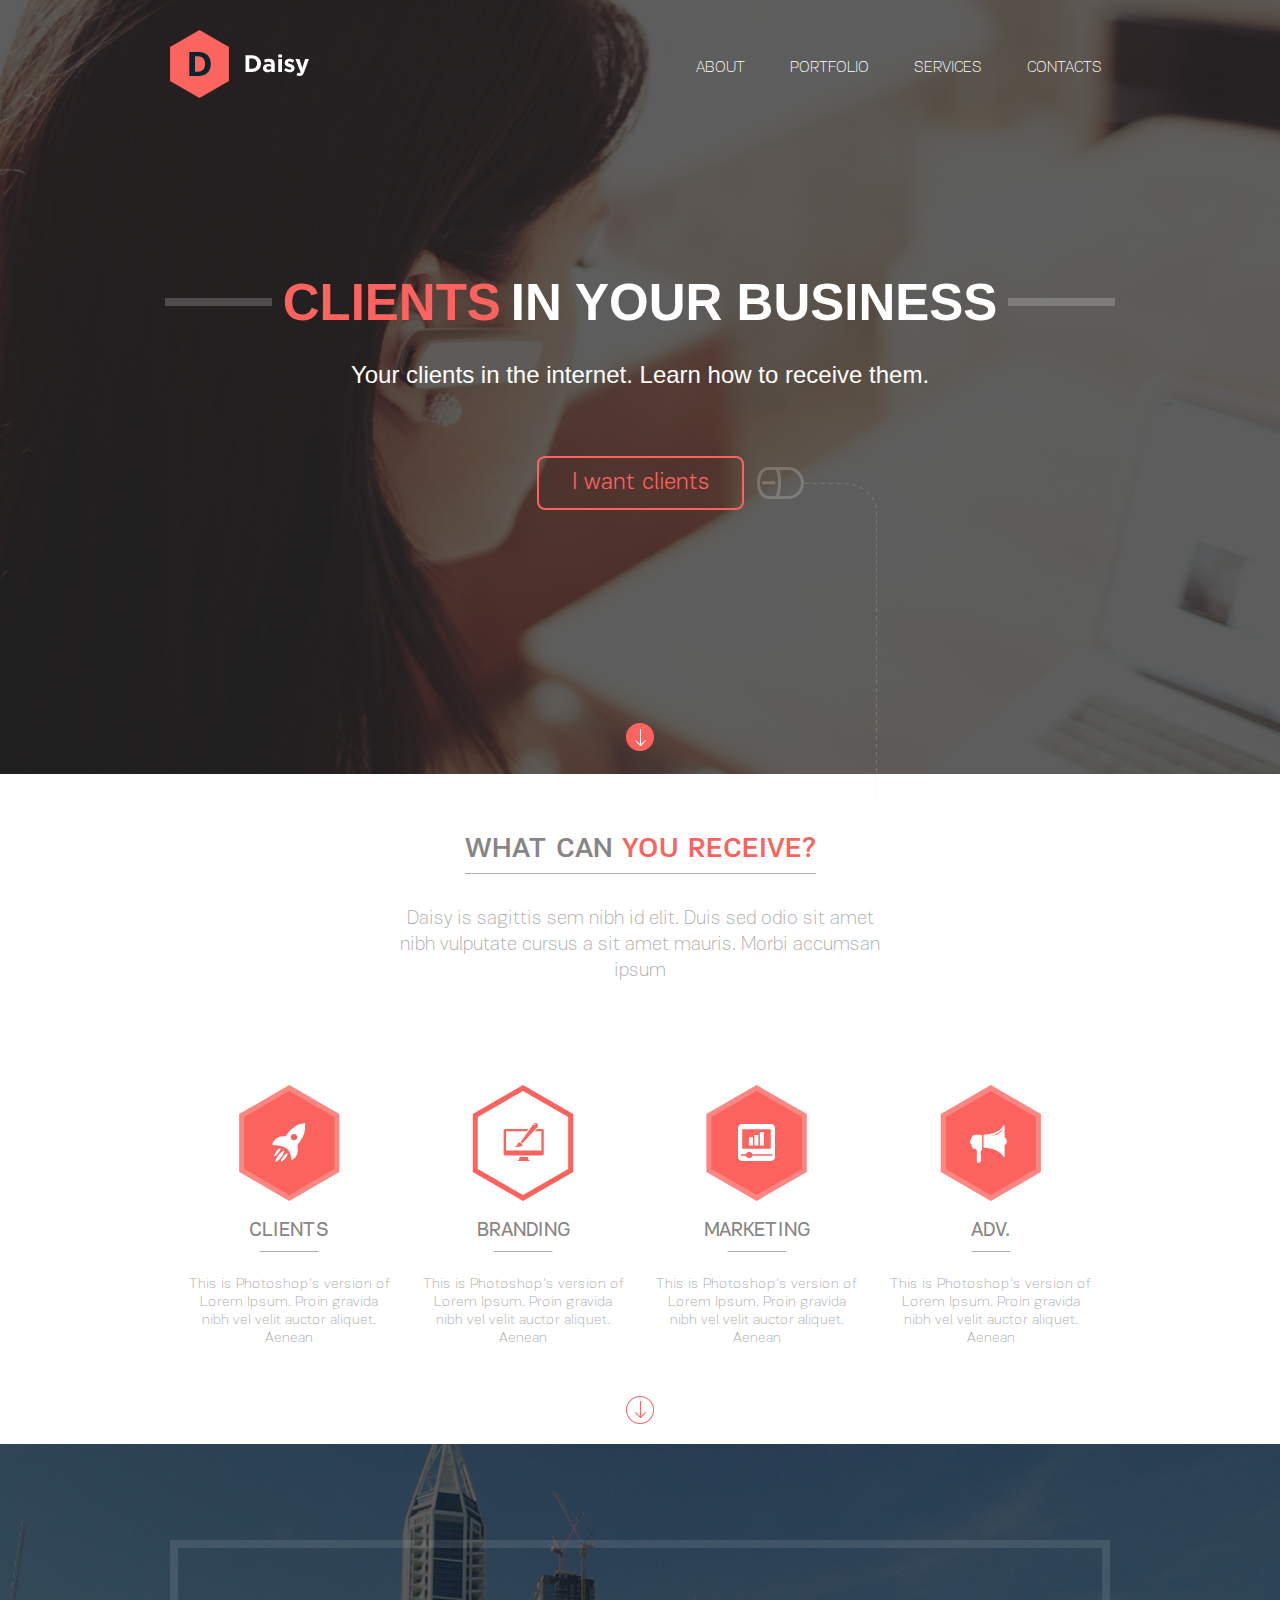
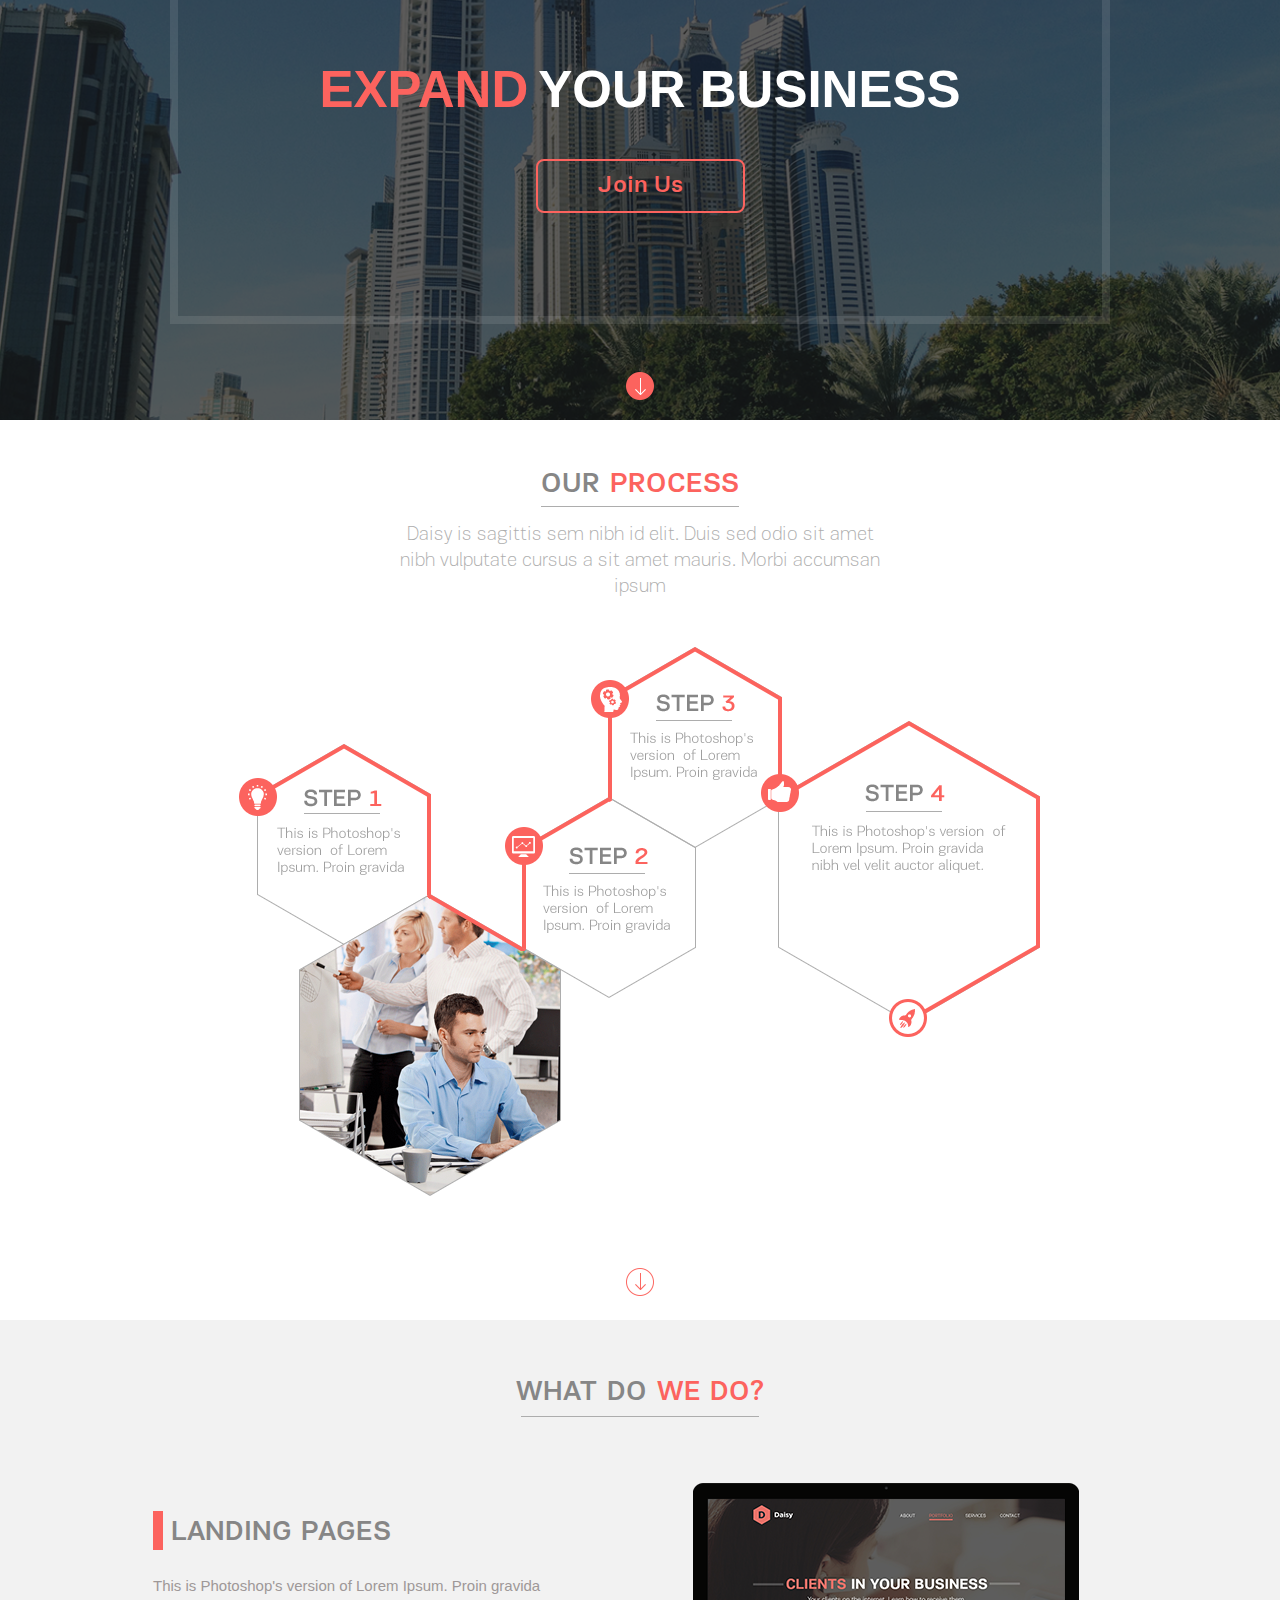
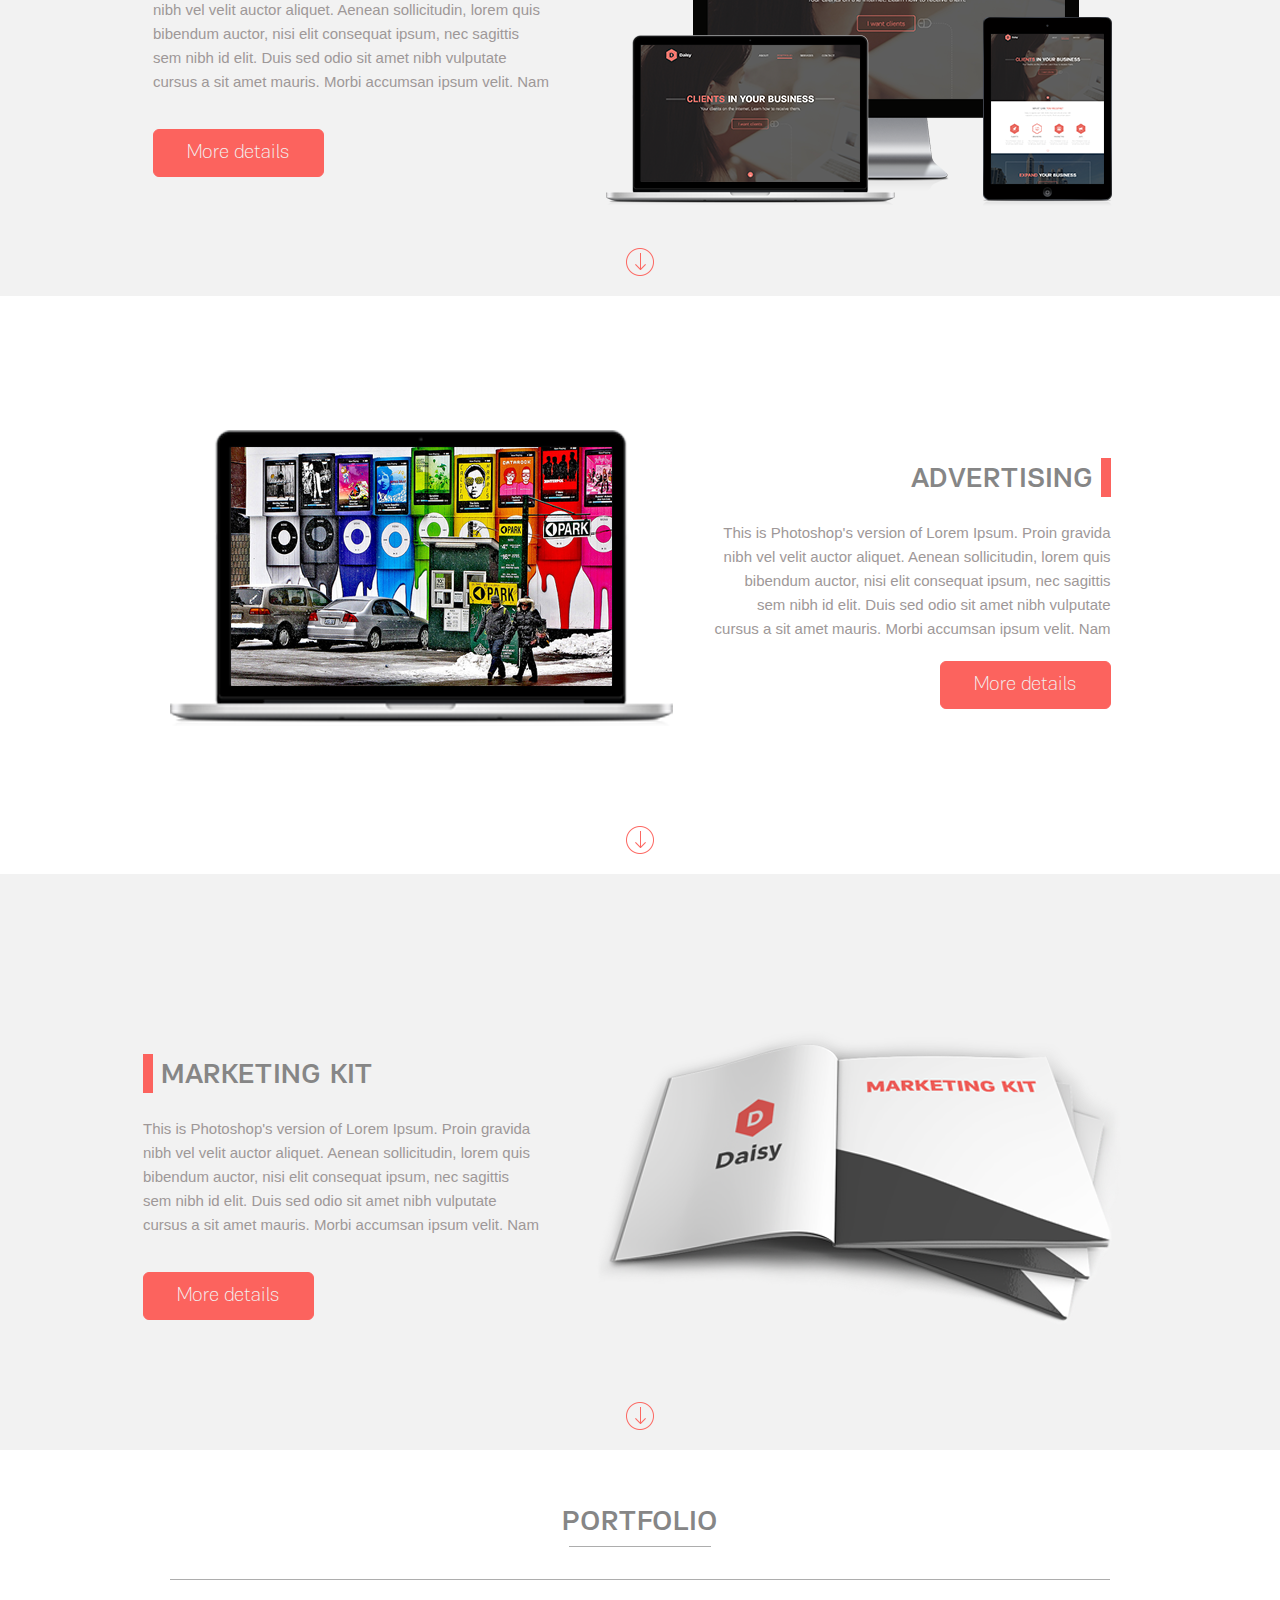
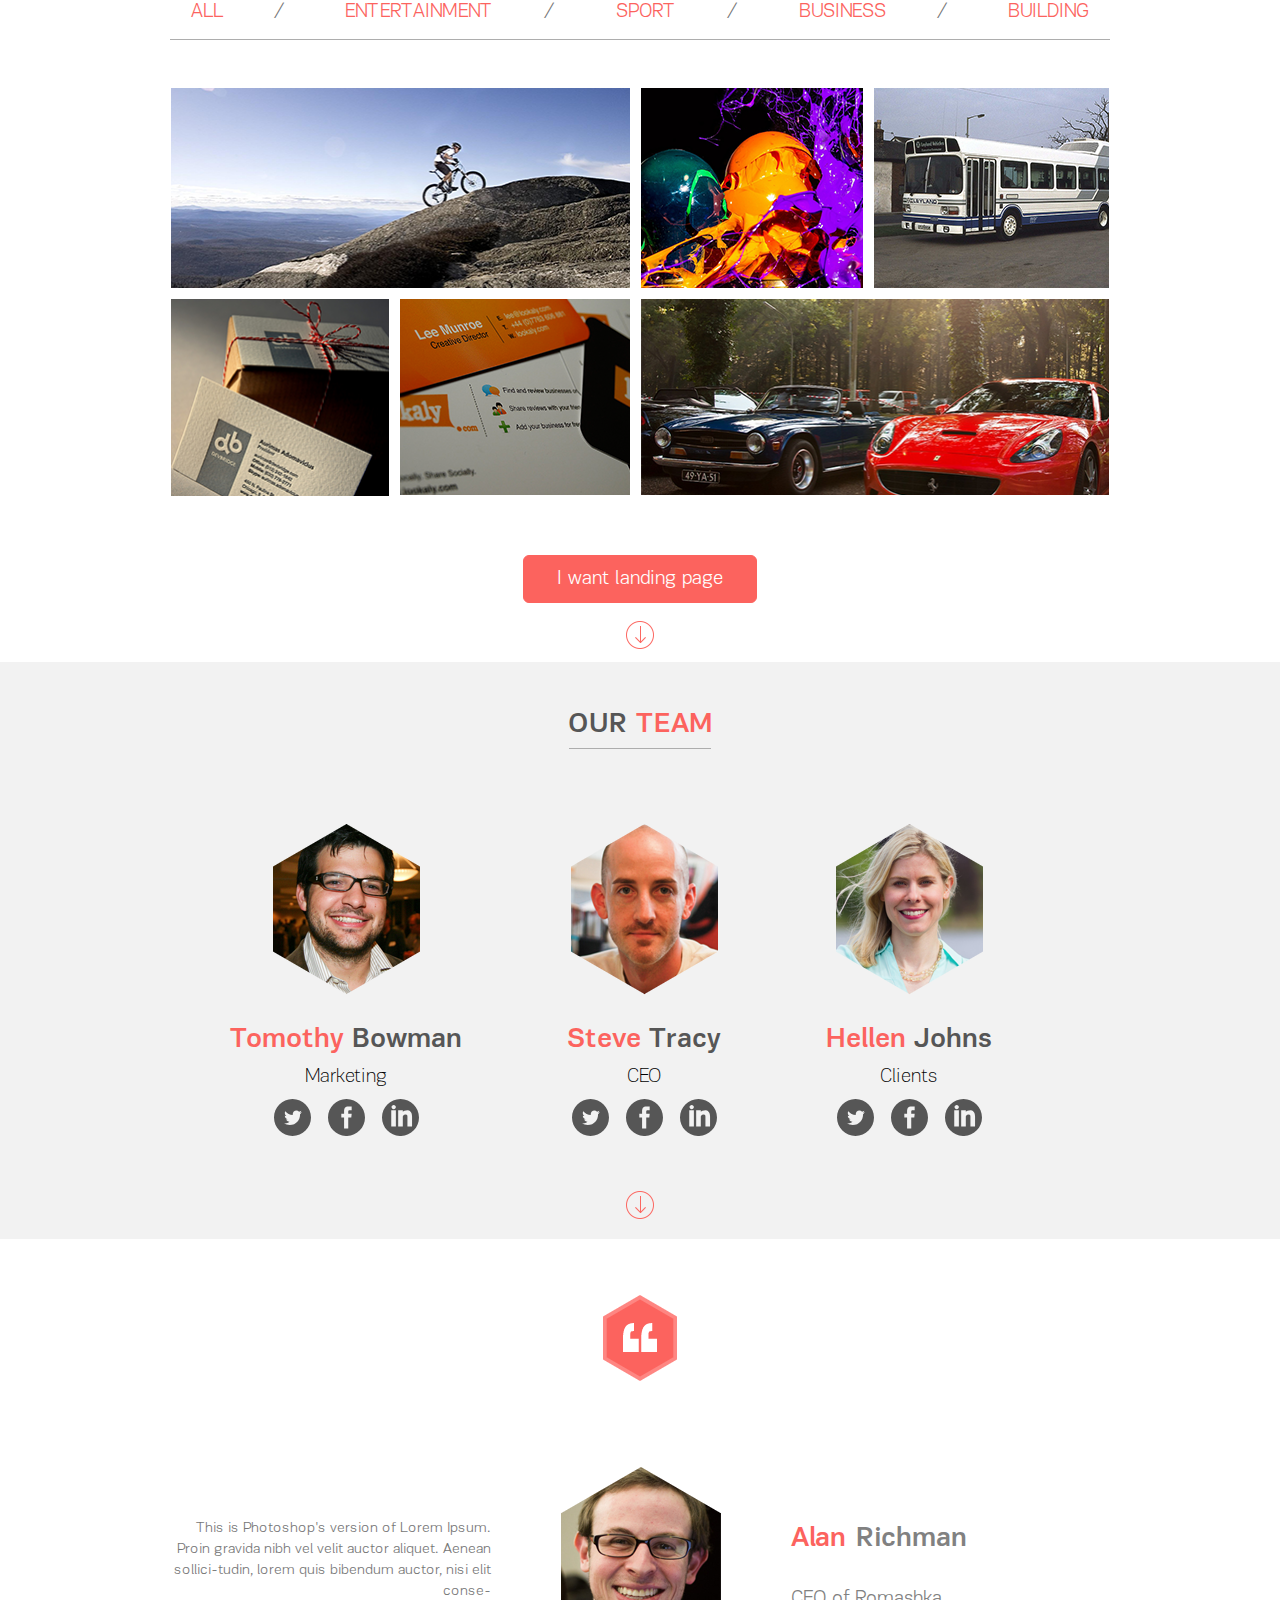
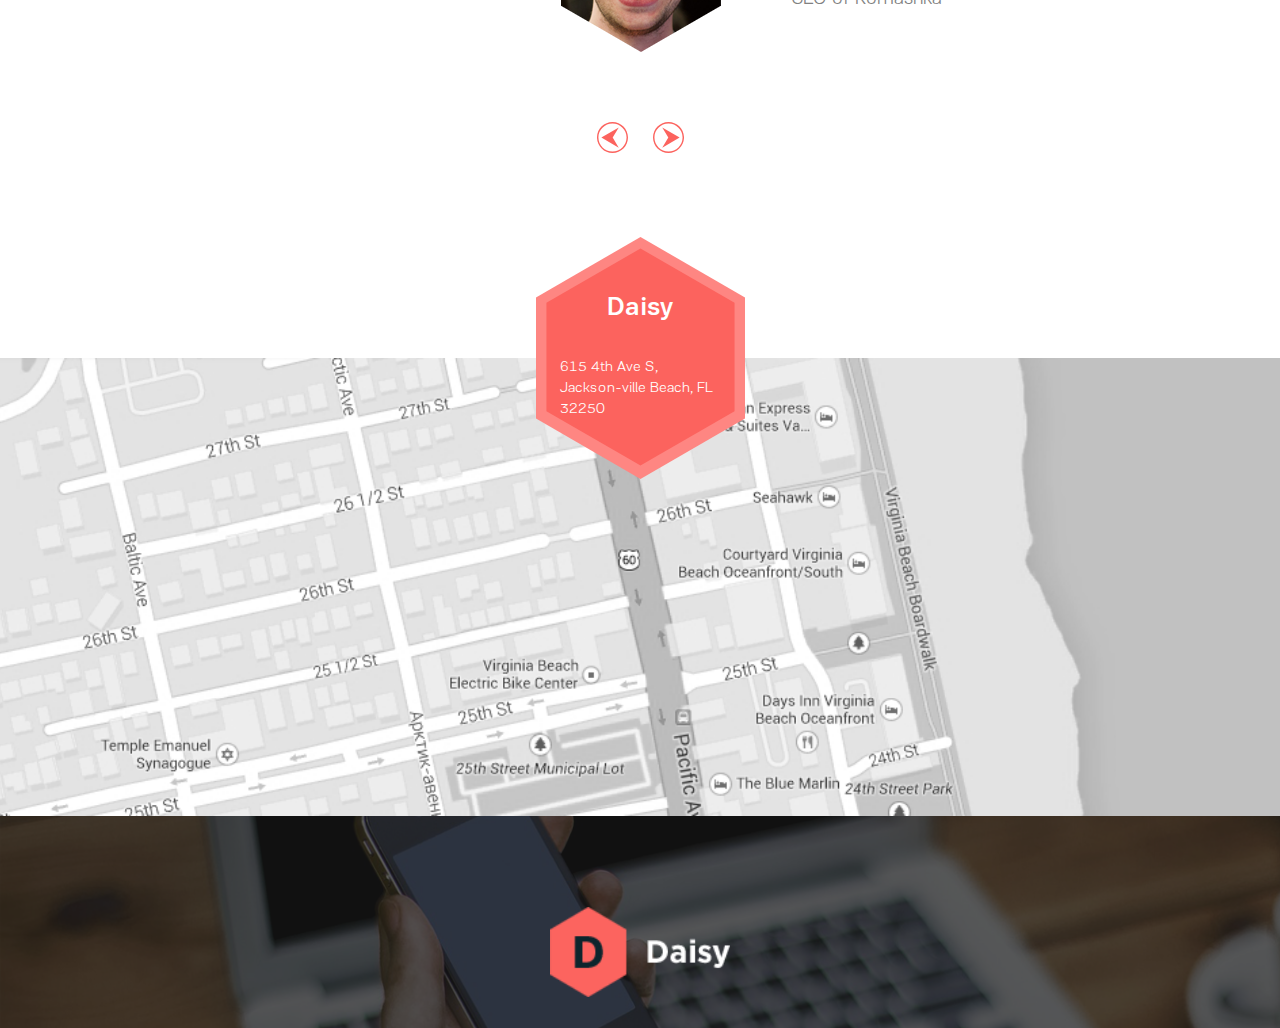
==== commit 27881ba1: "Add files via upload" ====
--- a/daisylanding/index.html
+++ b/daisylanding/index.html
@@ -13,10 +13,10 @@
 <header class="header container">
     <img src="img/4-layers.png" class="logo" alt="">
     <ul class="menu">
-        <li class="menu1">ABOUT</li>
-        <li class="menu1">PORTFOLIO</li>
-        <li class="menu1">SERVICES</li>
-        <li class="menu1">CONTACTS</li>
+        <li class="menu1"><a href = "#our-work">ABOUT</a></li>
+        <li class="menu1"><a href = "#portfolio"> PORTFOLIO</a></li>
+        <li class="menu1"><a href = "#services">SERVICES</a></li>
+        <li class="menu1"><a href = "#contacts">CONTACTS</a></li>
     </ul>
 </header>
 
@@ -25,10 +25,10 @@
     <h2 class="text">Your clients in the internet. Learn how to receive them.</h2>
     <span class="bg"></span>
     <button class="button1">I want clients</button>
-    <a class="slider" href="#"></a>
-</div>
-<div class="block2">
-    <a class="slider-b2" href="#"></a>
+    <a class="slider" href="#services"></a>
+</div>
+<div class="block2" id="services">
+    <a class="slider-b2" href="#expand"></a>
     <div class="main-content-b2">
         <h2 class="main-b2">What can <span class="receive">you receive?</span></h2>
         <p class="text-b2">Daisy is sagittis sem nibh id elit. Duis sed odio sit amet nibh vulputate cursus a sit amet
@@ -63,7 +63,7 @@
     </div>
 </div>
 
-<div class="main-content-b3">
+<div class="main-content-b3" id="expand" >
     <div class="border">
 
     </div>
@@ -72,9 +72,9 @@
 
     <span class="bg"></span>
     <button class="button2-b3">Join Us</button>
-    <a class="slider-b3" href="#"></a>
-</div>
-<div class="block4">
+    <a class="slider-b3" href="#our-work"></a>
+</div>
+<div class="block4" id="our-work">
 
     <div class="main-b4">
 
@@ -84,11 +84,11 @@
         <img class="complex-photo" src="img/42-layers (2).png" alt="">
 
     </div>
-    <a class="slider-b4" href="#"></a>
-</div>
-<div class="block5">
+    <a class="slider-b4" href="#landing-pages"></a>
+</div>
+<div class="block5" id="landing-pages">
     <h2 class="main-b5">What do <span class="wedo">we do?</span></h2>
-    <div class="main-content-b5">
+    <div class="main-content-b5" >
         <div class="text-button">
             <h3 class="landing-pages">Landing pages</h3>
             <p class="text-b5">This is Photoshop's version of Lorem Ipsum. Proin gravida nibh vel velit auctor aliquet.
@@ -100,10 +100,11 @@
         <div class="devices">
             <img src="img/10-layers.svg" alt="">
         </div>
-    </div>
-    <a class="slider-b5" href="#"></a>
-</div>
-<div class="block6">
+        <a class="slider-b5" href="#adverst"></a>
+    </div>
+
+</div>
+<div class="block6" id="adverst">
     <div class="main-content-b6">
         <div class="laptop">
             <img src="img/6-layers.png" alt="">
@@ -118,11 +119,11 @@
         </div>
 
     </div>
-    <a class="slider-b6" href="#"></a>
+    <a class="slider-b6" href="#marketing"></a>
 </div>
 <div class="block7">
 
-    <div class="main-content-b7">
+    <div class="main-content-b7" id="marketing">
         <div class="text-button-b7">
             <h3 class="marketing-kit">marketing kit</h3>
             <p class="text-b7">This is Photoshop's version of Lorem Ipsum. Proin gravida nibh vel velit auctor aliquet.
@@ -135,9 +136,9 @@
             <img src="img/content_копия.svg" alt="">
         </div>
     </div>
-    <a class="slider-b7" href="#"></a>
-</div>
-<div class="block8-portfolio">
+    <a class="slider-b7" href="#portfolio"></a>
+</div>
+<div class="block8-portfolio" id="portfolio">
     <h2 class="main-portfolio">Portfolio</h2>
     <ul class="main-menu">
         <li class="menu-port">All <span class="slash">/</span></li>
@@ -173,9 +174,9 @@
             <span class="plus">+</span></div>
     </div>
     <button class="button-port">I want landing page</button>
-    <a class="slider-b8" href="#"></a>
-</div>
-<div class="team-block">
+    <a class="slider-b8" href="#team"></a>
+</div>
+<div class="team-block" id="team">
     <h2 class="team-main">Our <span>team</span></h2>
     <div class="teammates">
         <div class="bowman">
@@ -209,9 +210,9 @@
             </div>
         </div>
     </div>
-    <a class="slider-team" href="#"></a>
-</div>
-<div class="alan-block">
+    <a class="slider-team" href="#alan"></a>
+</div>
+<div class="alan-block" id="alan">
     <img class="head-image-alan" src="img/4-layers (1).png" alt="">
     <div class="alan-main-content">
         <p class="alan-text">This is Photoshop's version of Lorem Ipsum. Proin gravida nibh vel velit auctor aliquet.
@@ -227,7 +228,7 @@
         <img src="img/Фигура_11.svg">
     </div>
 </div>
-<div class="gmap">
+<div class="gmap" id="contacts">
     <img class="gmap-img" src="img/Слой_15.svg">
 
     <div class="text-logo-map">
--- a/daisylanding/style.css
+++ b/daisylanding/style.css
@@ -24,9 +24,16 @@
 
 .main {
     display: flex;
-    z-index: 3;
-}
-
+}
+
+
+.menu a{
+    color: #ffffff;
+    text-decoration: none;
+}
+.menu a:hover{
+    color: #fc635e;
+}
 .menu {
     cursor: pointer;
     width: 422px;
@@ -44,13 +51,11 @@
     justify-content: space-around;
     list-style: none;
     z-index: 3;
-
 }
 
 .menu1 {
     position: relative;
-    transition: 0.3s linear !important;
-
+    transition: 0.3s linear ;
     font-style: normal;
     line-height: normal;
 }
@@ -64,7 +69,7 @@
     background: #fc635e;
     bottom: -13px;
     left: 0;
-    transition: 0.3s linear !important;
+    transition: 0.3s linear ;
 }
 
 .menu1:hover:after {
@@ -127,12 +132,12 @@
     cursor: pointer;
     margin-top: 48px;
     display: flex;
-    width: 205px;
-    height: 56px;
+    width: fit-content;
+    padding: 12px 33px;
     border-radius: 8px;
     color: #fc635e;
     border: 2px solid #fc635e;
-    font-family: "PF Encore Sans Pro Medium", sans-serif;
+    font-family: "PF Encore Sans Pro Light", sans-serif;
     font-size: 24px;
     font-weight: 300;
     font-style: normal;
@@ -148,7 +153,7 @@
 }
 
 .button1:hover {
-   background: white;
+    background: white;
 }
 
 .button1::after {
@@ -169,13 +174,11 @@
     align-items: center;
     width: 100%;
     height: 774px;
-    line-height: 36px;
     background-image: url(img/Слой_17.svg);
     opacity: 1;
     background-size: cover;
     background-repeat: no-repeat;
     position: relative;
-    margin: auto;
     z-index: 1;
 }
 
@@ -295,9 +298,7 @@
     }
 
     .button1 {
-        width: 185px;
-        height: 46px;
-        font-size: 20px;
+       font-size: 20px;
     }
 }
 
@@ -323,7 +324,6 @@
 }
 
 @media (max-width: 450px) {
-
     header {
         padding: 0 10px;
     }
@@ -361,9 +361,8 @@
     .menu {
         margin-top: 40px;
         display: flex;
-        gap: 5px;
         font-size: 14px;
-        margin-right: 20px;
+        justify-content: space-evenly;
     }
 
     .logo {
@@ -384,13 +383,15 @@
     }
 
     .menu {
-        margin-left: 40px;
+        justify-content: center;
+        gap: 10px;
     }
 }
 
 .block2 {
     position: relative;
     margin-top: 40px;
+    padding: 0 15px;
 }
 
 .main-content-b2 {
@@ -638,10 +639,10 @@
 
 .button2-b3 {
     cursor: pointer;
-    margin-top: 51px;
-    display: flex;
-    width: 205px;
-    height: 56px;
+    margin-top: 31px;
+    display: flex;
+
+    padding: 12px 60px;
     border-radius: 8px;
     color: #fc635e;
     border: 2px solid #fc635e;
@@ -700,7 +701,7 @@
 }
 
 .button2-b3:hover {
-        background: white;
+    background: white;
 }
 
 @media (max-width: 950px) {
@@ -786,12 +787,13 @@
     width: 100%;
     height: 1px;
     background-color: #adadad;;
-    bottom: -11px;
+    bottom: -9px;
     left: 0;
 }
 
 .text-b4 {
     max-width: 504px;
+    margin-top: 4px;
     color: #adadad;
     font-family: "PF Encore Sans Pro - Thin", sans-serif;
     font-size: 20px;
@@ -803,7 +805,7 @@
 }
 
 .complex-photo {
-    margin-top: 57px;
+    margin-top: 27px;
     margin-bottom: 100px;
 }
 
@@ -850,7 +852,7 @@
 }
 
 .main-content-b5 {
-    margin-top: 67px;
+    margin-top: 77px;
     display: flex;
     flex-direction: row;
     justify-content: center;
@@ -926,8 +928,8 @@
     letter-spacing: normal;
     line-height: 26px;
     text-align: center;
-    width: 167px;
-    height: 44px;
+    width: fit-content;
+    padding: 10px 33px;
     background-color: #fc635e;
     transition: 0.3s linear;
 }
@@ -965,6 +967,14 @@
 }
 
 @media (max-width: 1000px) {
+    .text-button{
+        display: flex;
+        flex-direction: column;
+        margin-bottom: 40px;
+    }
+    .slider-b5{
+        top:95%;
+    }
     .main-content-b5 {
         flex-direction: column-reverse;
         padding: 30px 0;
@@ -1000,13 +1010,13 @@
     }
 }
 
-@media (max-width: 500px) {
+@media (max-width: 600px) {
 
 }
 
 .main-content-b6 {
     padding: 0 15px;
-    margin-top: 67px;
+    margin-bottom: 10px;
     display: flex;
     flex-direction: row;
     justify-content: center;
@@ -1075,8 +1085,8 @@
     letter-spacing: normal;
     line-height: 26px;
     text-align: center;
-    width: 167px;
-    height: 44px;
+    width: fit-content;
+    padding: 10px 33px;
     background-color: #fc635e;
     transition: 0.3s linear;
 }
@@ -1108,6 +1118,14 @@
         gap: 20px;
 
     }
+    .text-button-b6{
+        display: flex;
+        flex-direction: column;
+        margin-bottom: 40px;
+    }
+    .slider-b6{
+        top:94%;
+    }
 
     .laptop {
         padding: 0 15px;
@@ -1129,9 +1147,7 @@
         height: 100%;
     }
 
-    .slider-b6 {
-        bottom: 10px;
-    }
+
 
     .button-b6 {
         margin-bottom: 30px;
@@ -1302,8 +1318,8 @@
     letter-spacing: normal;
     line-height: 26px;
     text-align: center;
-    width: 167px;
-    height: 44px;
+    width: fit-content;
+    padding: 10px 33px;
     background-color: #fc635e;
     transition: 0.3s linear;
 }
@@ -1336,6 +1352,14 @@
         gap: 20px;
 
     }
+    .text-button-b7{
+        display: flex;
+        flex-direction: column;
+        margin-bottom: 40px;
+    }
+    .slider-b7{
+        top:94%;
+    }
 
     .book {
         padding: 0 15px;
@@ -1410,7 +1434,7 @@
 .main-menu {
     position: relative;
     margin: 63px auto;
-    max-width: 958px;
+    max-width: 960px;
     align-items: center;
     list-style: none;
     display: flex;
@@ -1420,26 +1444,26 @@
 }
 
 .main-menu:before {
-    max-width: 958px;
+    max-width: 940px;
     position: absolute;
     content: "";
     width: 100%;
     height: 1px;
     background-color: #adadad;;
     bottom: 45px;
-    left: 51%;
+    left: 50%;
     transform: translateX(-50%);
 }
 
 .main-menu:after {
-    max-width: 958px;
+    max-width: 940px;
     position: absolute;
     content: "";
     width: 100%;
     height: 1px;
     background-color: #adadad;;
     bottom: -15px;
-    left: 51%;
+    left: 50%;
     transform: translateX(-50%);
 }
 
@@ -1484,7 +1508,7 @@
 
 .plus {
 
-    top: 20%;
+    top: 18%;
 
     left: 50%;
     transform: translateX(-50%);
@@ -1521,6 +1545,7 @@
 }
 
 .bike:hover .plus {
+    cursor: pointer;
     transition: 0.3s linear !important;
     position: absolute;
     opacity: 1;
@@ -1550,6 +1575,7 @@
 }
 
 .paints:hover .plus {
+    cursor: pointer;
     position: absolute;
     transition: 0.3s linear !important;
     opacity: 1;
@@ -1579,6 +1605,7 @@
 }
 
 .bus:hover .plus {
+    cursor: pointer;
     position: absolute;
     transition: 0.3s linear !important;
     opacity: 1;
@@ -1608,6 +1635,7 @@
 }
 
 .letters:hover .plus {
+    cursor: pointer;
     position: absolute;
     transition: 0.3s linear !important;
     opacity: 1;
@@ -1636,6 +1664,7 @@
 }
 
 .boxes:hover .plus {
+    cursor: pointer;
     position: absolute;
     transition: 0.3s linear !important;
     opacity: 1;
@@ -1666,6 +1695,7 @@
 }
 
 .cars:hover .plus {
+    cursor: pointer;
     position: absolute;
     transition: 0.3s linear !important;
     opacity: 1;
@@ -1720,7 +1750,7 @@
 }
 
 .images-port {
-    grid-gap: 18px;
+    gap: 11px;
     justify-content: space-between;
     max-width: 938px;
     display: grid;
@@ -1744,8 +1774,8 @@
     letter-spacing: normal;
     line-height: 26px;
     text-align: center;
-    width: 192px;
-    height: 51px;
+    width: fit-content;
+    padding: 10px 33px;
     background-color: #fc635e;
     border-radius: 6px;
     border: 1px solid #fc635e;
@@ -1760,7 +1790,7 @@
 
 .slider-b8 {
     left: 50%;
-    padding-bottom: 10px;
+    padding-bottom: 32px;
     transform: translateX(-50%);
     bottom: -50px;
     position: absolute;
@@ -1773,6 +1803,12 @@
     .menu-port {
         padding-right: 10px;
         max-width: 800px;
+    }
+    .block8-portfolio{
+        padding-bottom: 5px;
+    }
+    .slider-b8{
+        bottom: 5px;
     }
 
     .slash {
@@ -1815,24 +1851,36 @@
 }
 
 @media (max-width: 750px) {
-    .main-menu{
-     width: 100%;
+    .main-menu {
+        width: 100%;
         justify-content: center;
-        gap:15px;
+        gap: 15px;
     }
 
 }
 
 @media (max-width: 550px) {
-    .main-menu{
-        gap:10px;
-    }
+    .main-menu {
+        gap: 0px;
+    }
+    .slider-b8{
+       bottom: -10px;
+
+    }
+
     .menu-port {
         width: 100%;
         font-size: 14px;
 
     }
 
+    @media (max-width: 350px) {
+        .menu-port {
+            width: 100%;
+            font-size: 13px;
+
+        }
+    }
     .images-port {
         width: 100%;
         grid-template-columns:1fr;
@@ -1968,27 +2016,42 @@
     width: 37px;
     height: 37px;
     border-radius: 50%;
-    background: deepskyblue;
     cursor: pointer;
-    transition: 0.3s linear !important;
+    transform: scale(1.3);
+}
+
+body {
+    width: 100%;
+    max-width: 100%;
+    overflow-x: hidden;
+}
+
+.twitter {
+    transition: 0.3s linear;
 }
 
 .facebook:hover {
     width: 37px;
     height: 37px;
     border-radius: 50%;
-    background: deepskyblue;
     cursor: pointer;
-    transition: 0.3s linear !important;
+    transform: scale(1.3);
+}
+
+.facebook {
+    transition: 0.3s linear;
+}
+
+.linked {
+    transition: 0.3s linear;
 }
 
 .linked:hover {
     width: 37px;
     height: 37px;
     border-radius: 50%;
-    background: deepskyblue;
     cursor: pointer;
-    transition: 0.3s linear !important;
+    transform: scale(1.3);
 }
 
 @media (max-width: 750px) {
@@ -1996,15 +2059,17 @@
         flex-wrap: wrap;
         align-items: center;
         justify-content: center;
-    }
-
+        padding-bottom: 40px;
+    }
+    .slider-team{
+        top:96%;
+    }
     .team-block {
         height: 100%;
     }
 
     .johns {
         margin-bottom: 70px;
-
     }
 }
 
@@ -2019,7 +2084,6 @@
 
     .johns {
         justify-content: start;
-
         padding-bottom: 0;
         margin-bottom: 50px;
     }
@@ -2037,8 +2101,11 @@
     .teammates {
         flex-direction: column;
         justify-content: center;
-        gap: 10px;
-
+        gap: 30px;
+    }
+
+    .tracy {
+        margin-bottom: 0;
     }
 
 }
@@ -2047,15 +2114,13 @@
     .teammates {
         flex-direction: column;
         justify-content: center;
-        gap: 10px;
-    }
-
+        gap: 30px;
+    }
+    .slider-team{
+        top: 96%;
+    }
     .team-main {
         margin-bottom: 20px;
-    }
-
-    .tracy {
-        padding-top: 25px;
     }
 }
 
@@ -2138,6 +2203,7 @@
         gap: 40px;
         margin: 0 auto;
     }
+
 }
 
 .gmap {
@@ -2227,7 +2293,7 @@
     justify-content: center;
     align-items: center;
     width: 100%;
-    height: 253px;
+    height: 212px;
     line-height: 36px;
     background-image: url(img/Слой_19.svg);
     opacity: 1;
@@ -2253,12 +2319,13 @@
 
 @media (max-width: 850px) {
     .gmap {
-        margin-top: 100px;
-    }
-}
-@media (max-width: 450px){
-    .gmap{
-        margin-top: 70px;
+        margin-top: 220px;
+    }
+}
+
+@media (max-width: 450px) {
+    .gmap {
+        margin-top: 220px;
     }
 
 }
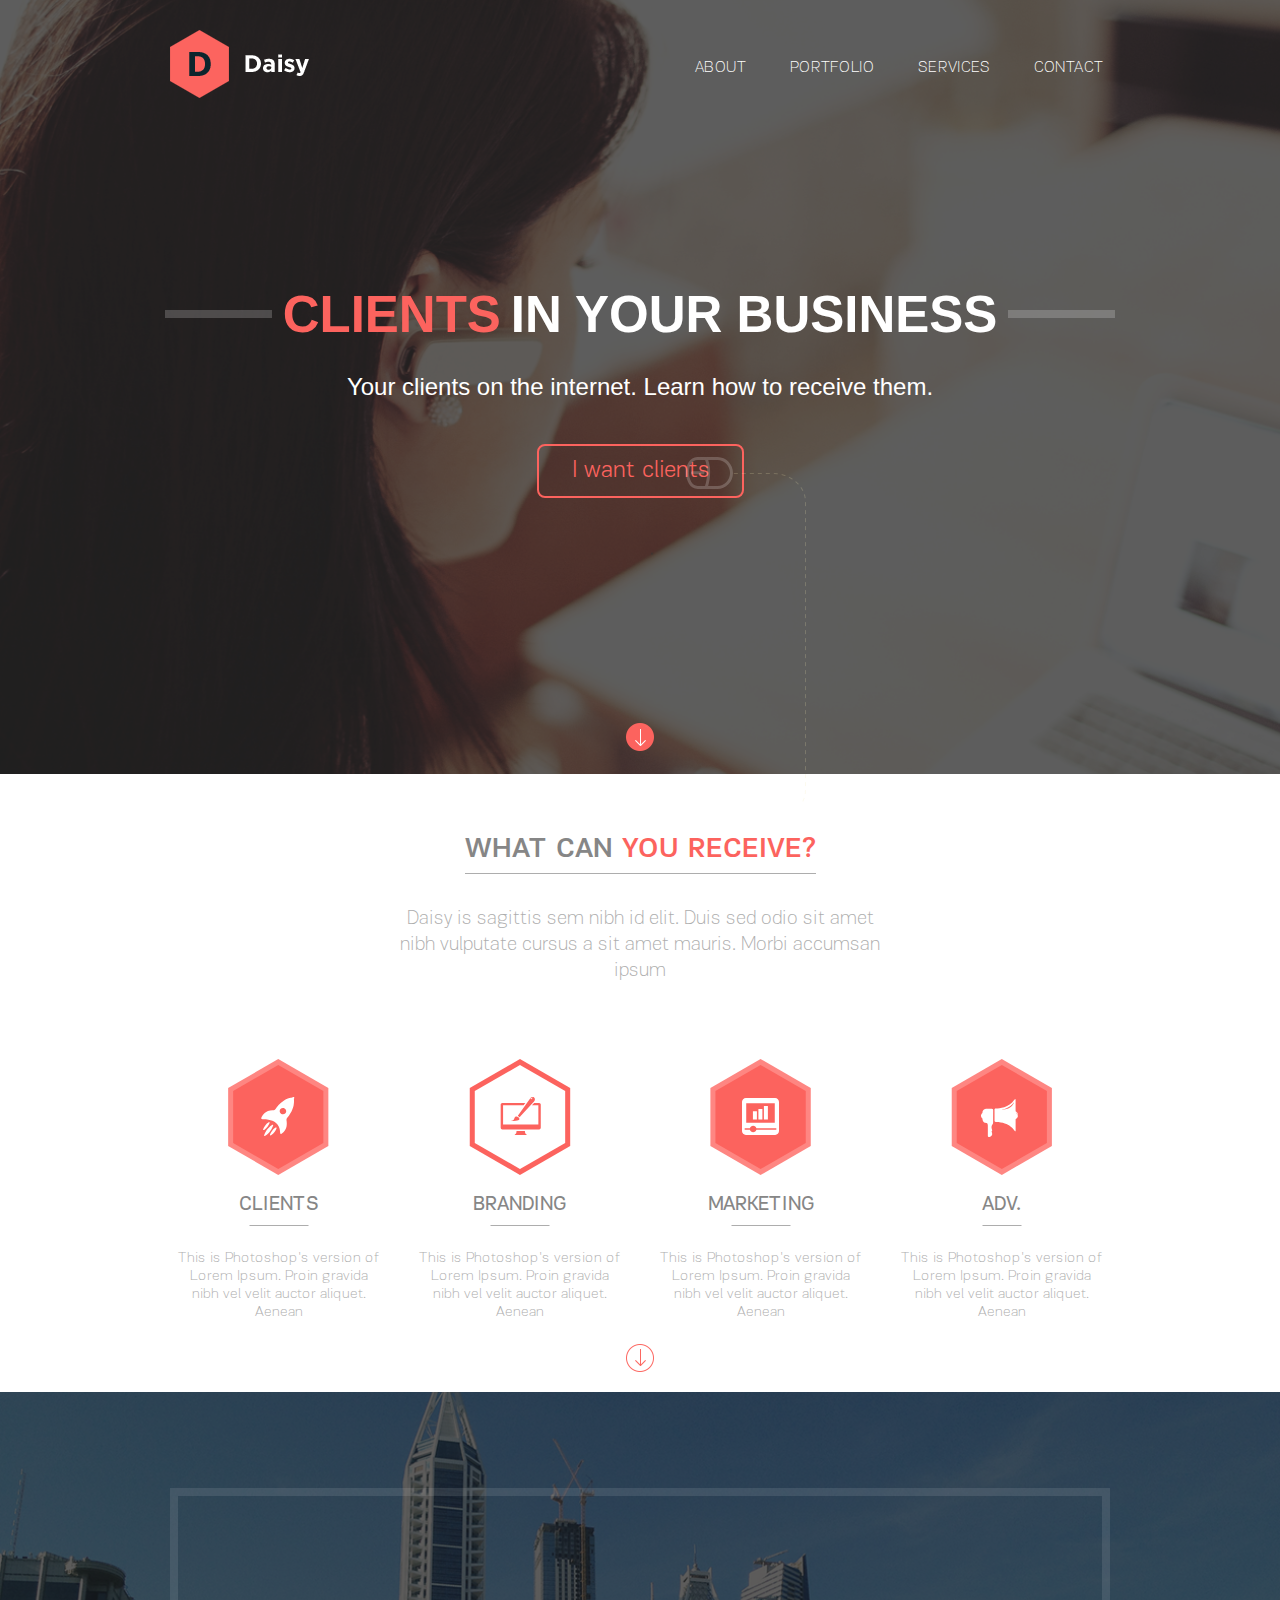
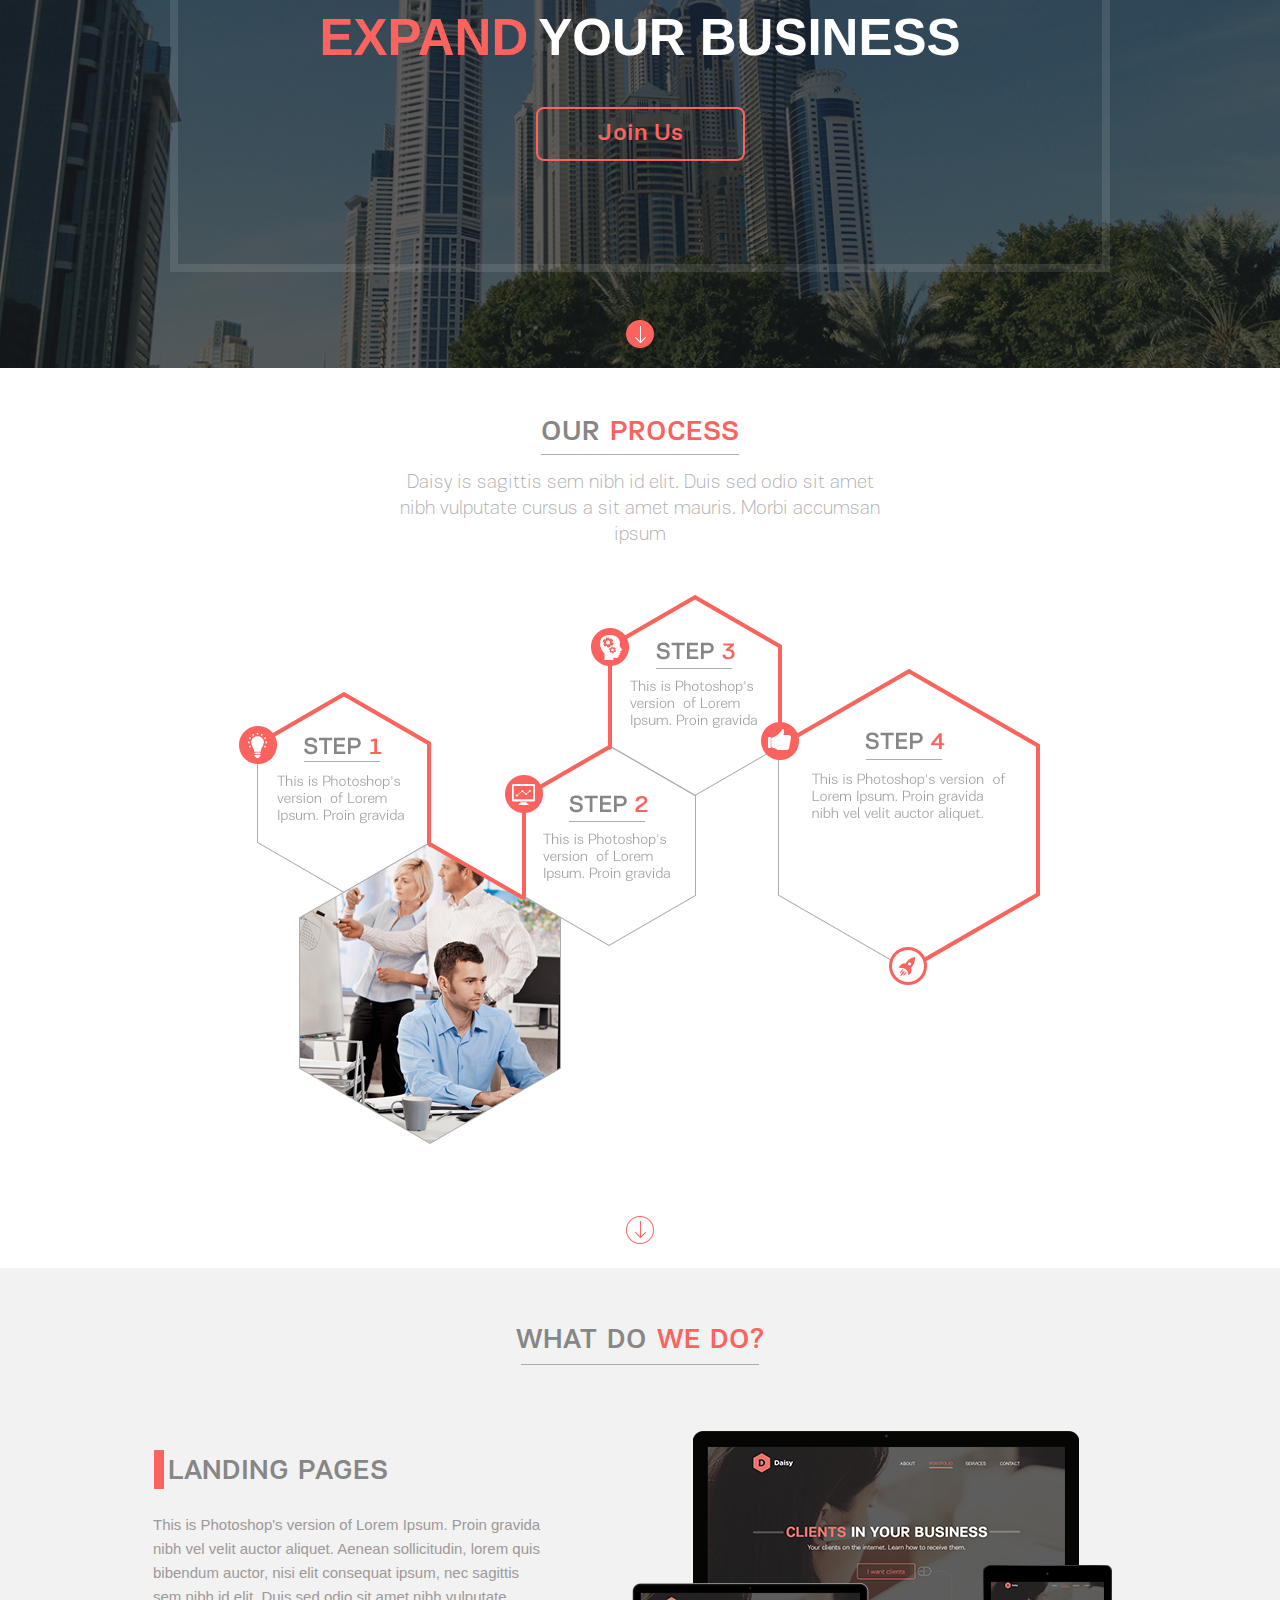
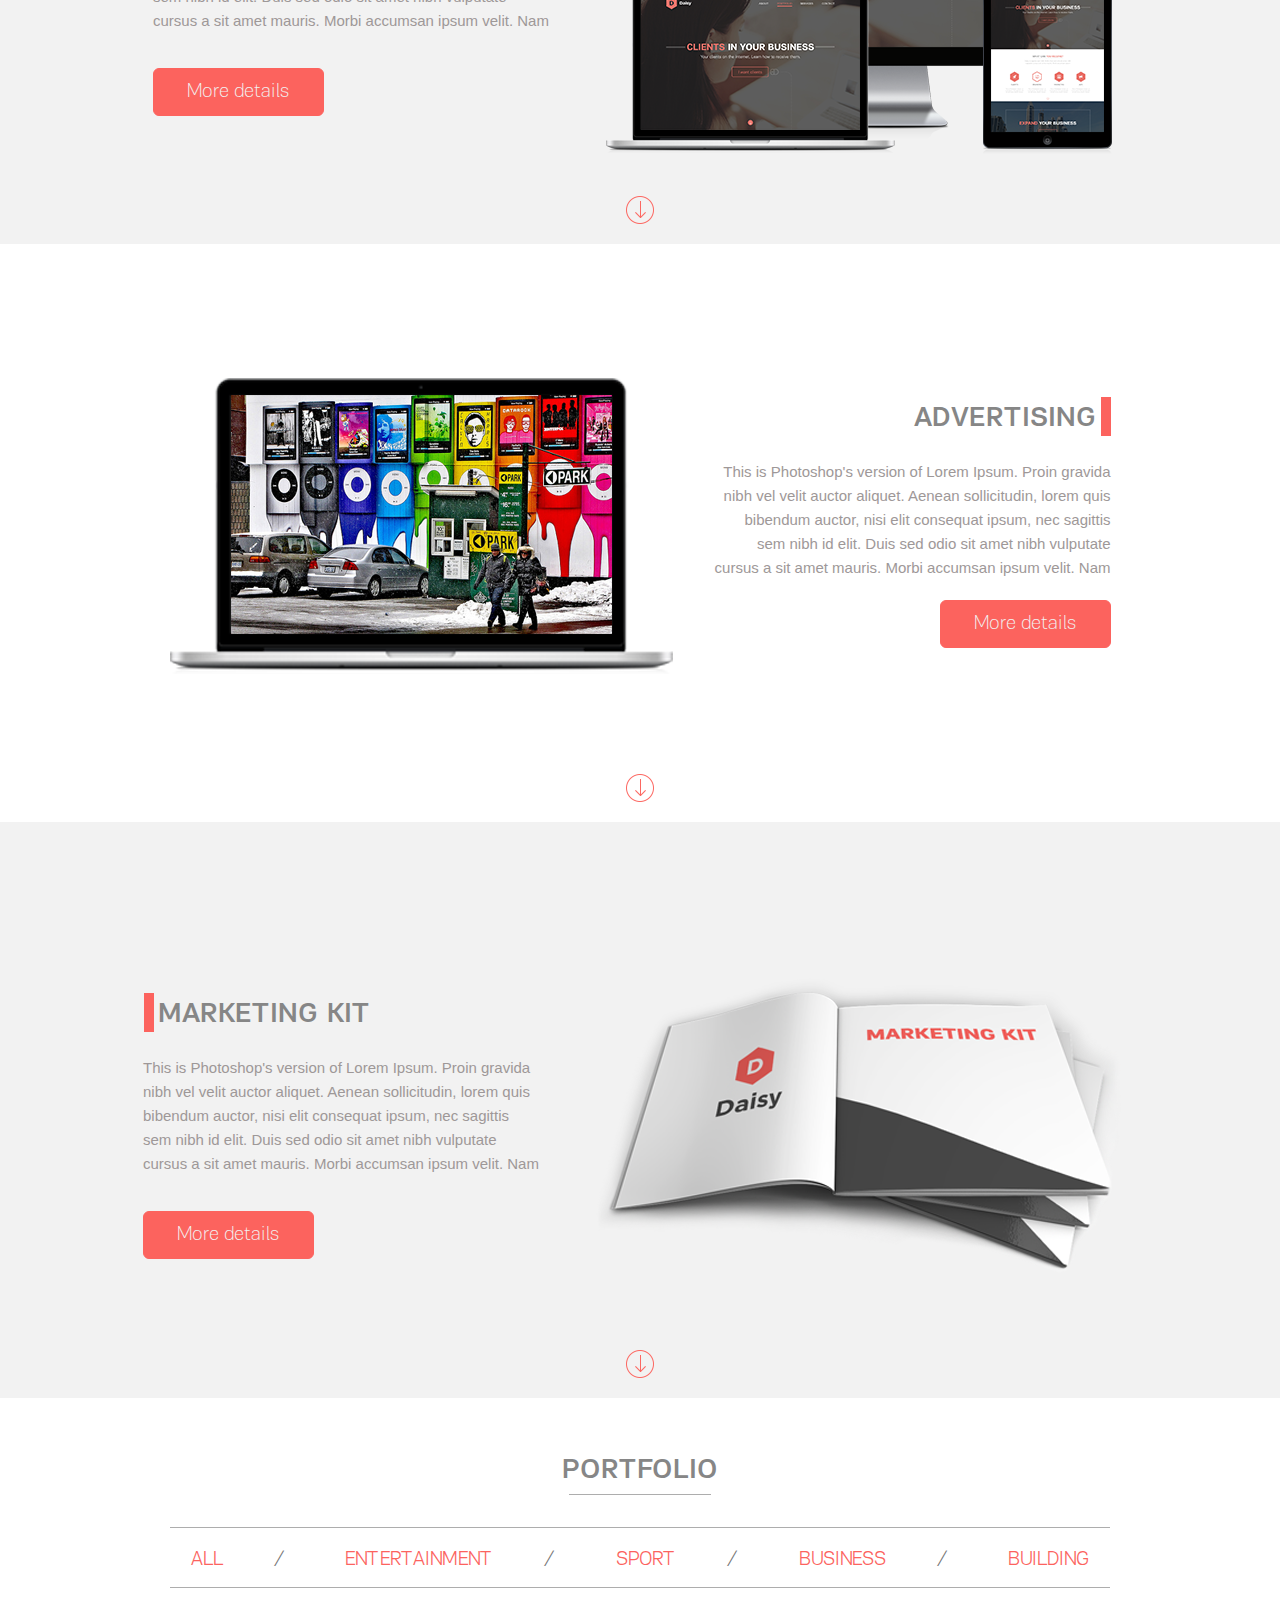
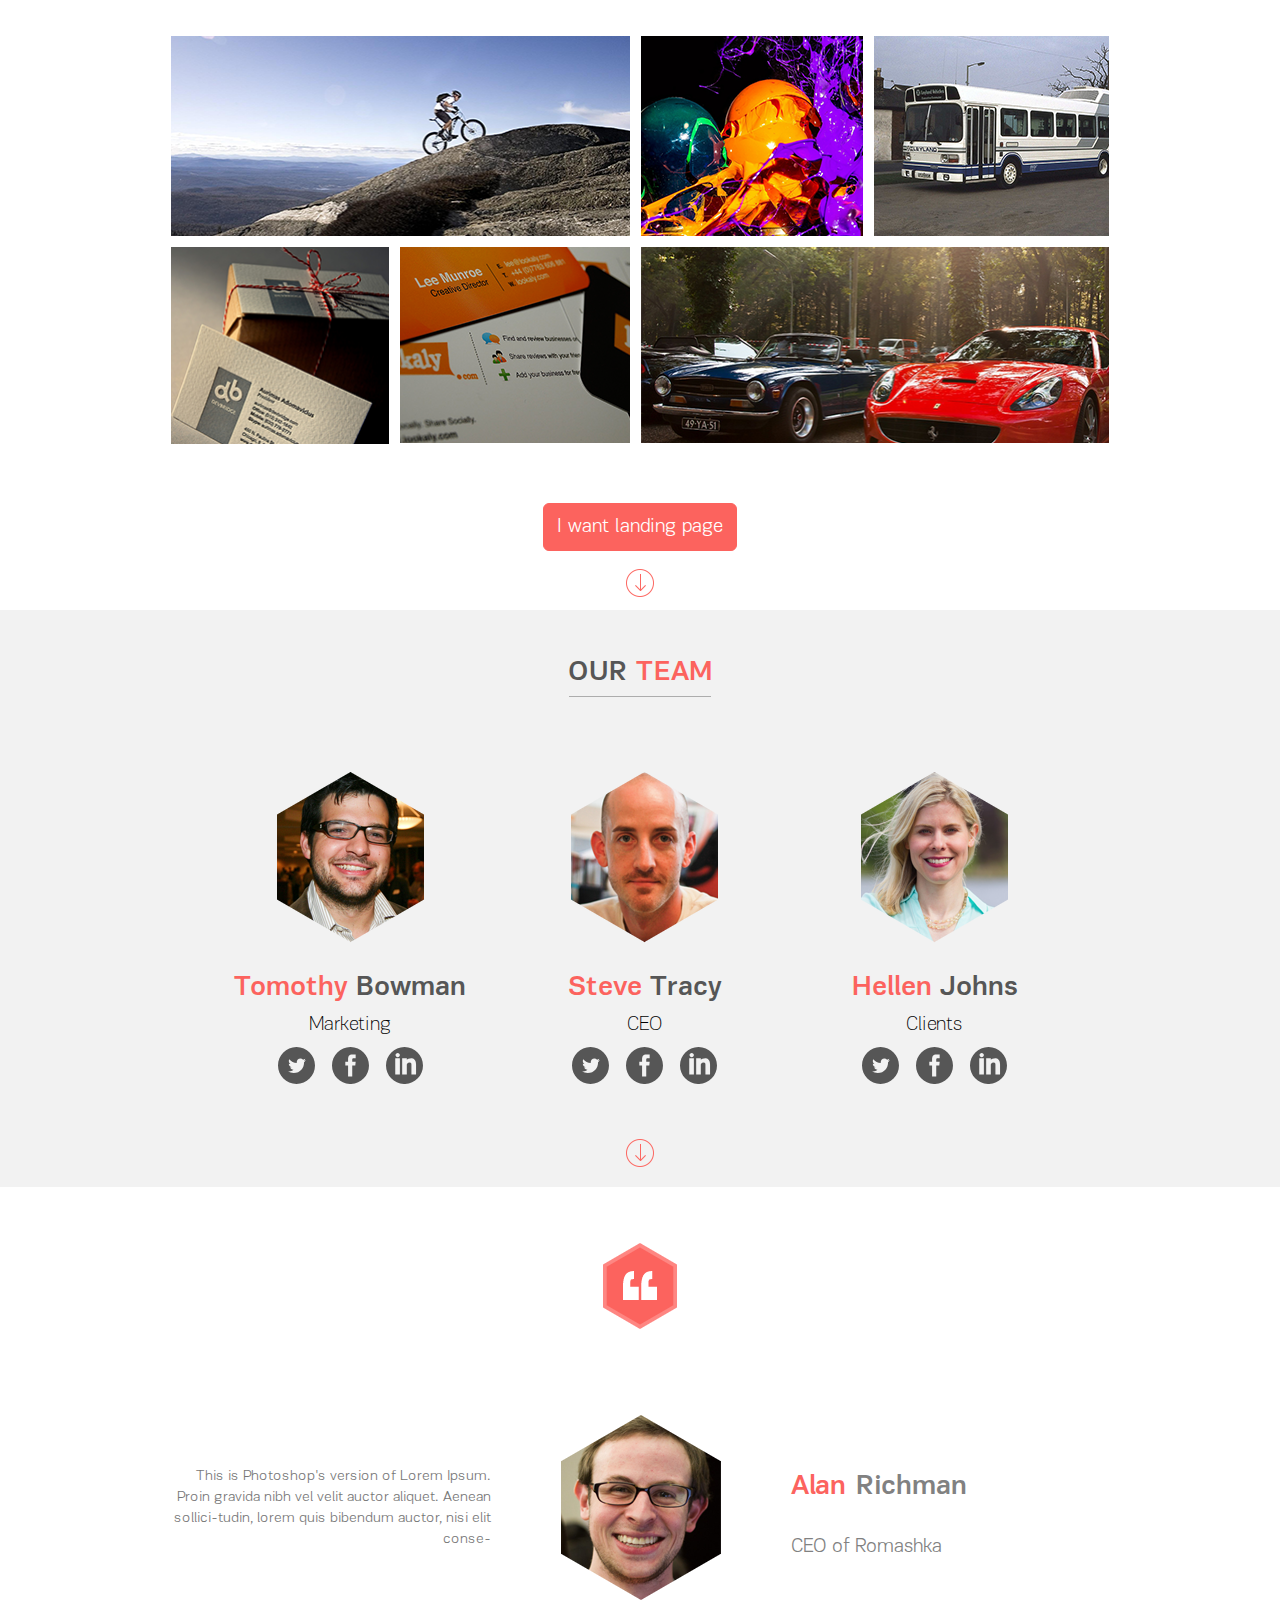
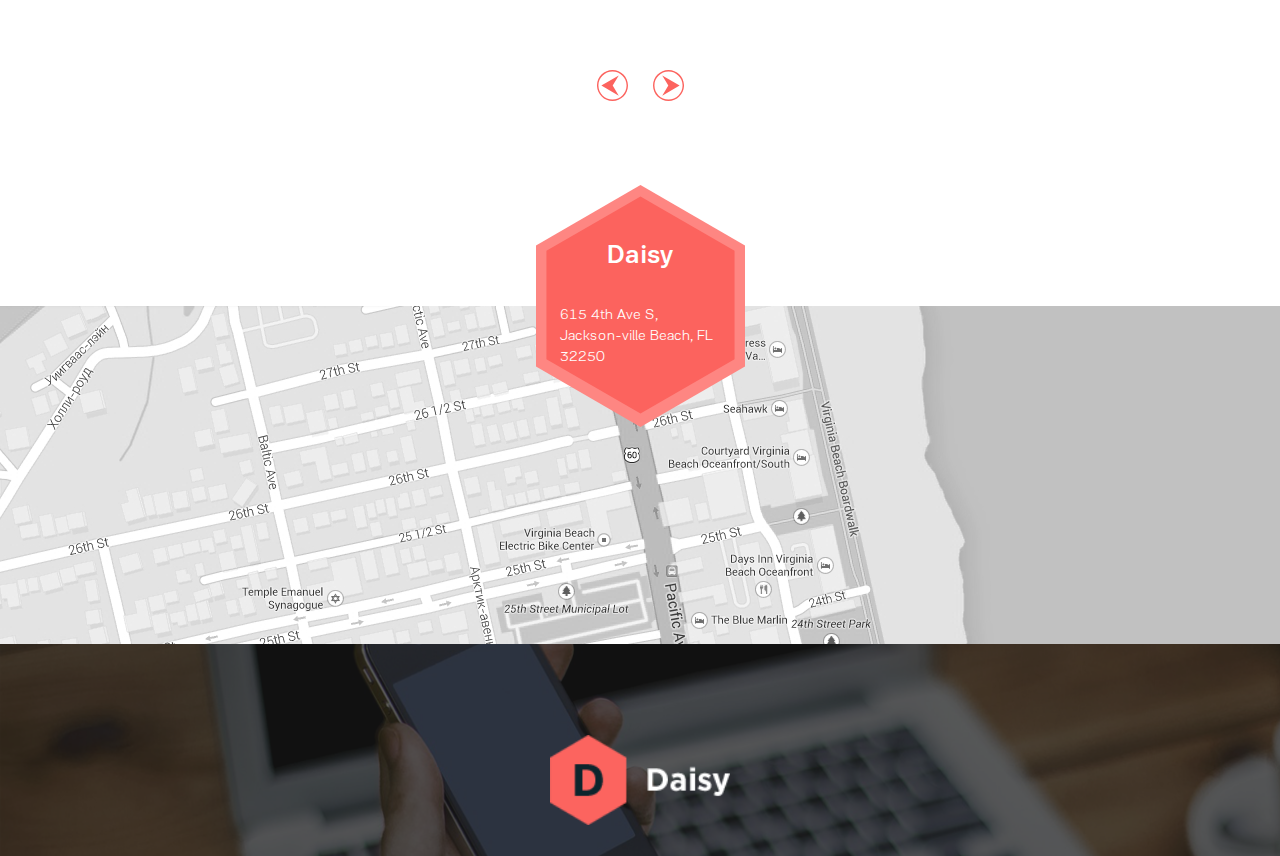
==== commit a642408e: "Add files via upload" ====
--- a/daisylanding/index.html
+++ b/daisylanding/index.html
@@ -1,8 +1,10 @@
 <!DOCTYPE html>
 <html lang="en">
 <head>
-    <meta name="viewport"
-          content="width=device-width, user-scalable=no, initial-scale=1.0, maximum-scale=1.0, minimum-scale=1.0">
+    <meta
+            name="viewport"
+            content="width=device-width, user-scalable=no, initial-scale=1.0, maximum-scale=1.0, minimum-scale=1.0"
+    >
     <meta charset="UTF-8">
     <title>Landing</title>
     <link href="https://fonts.googleapis.com/css2?family=Source+Sans+Pro:wght@700&display=swap" rel="stylesheet">
@@ -13,16 +15,18 @@
 <header class="header container">
     <img src="img/4-layers.png" class="logo" alt="">
     <ul class="menu">
-        <li class="menu1"><a href = "#our-work">ABOUT</a></li>
-        <li class="menu1"><a href = "#portfolio"> PORTFOLIO</a></li>
-        <li class="menu1"><a href = "#services">SERVICES</a></li>
-        <li class="menu1"><a href = "#contacts">CONTACTS</a></li>
+        <li class="menu1"><a href="#our-work">ABOUT</a></li>
+        <li class="menu1"><a href="#portfolio">PORTFOLIO</a></li>
+        <li class="menu1"><a href="#services">SERVICES</a></li>
+        <li class="menu1"><a href="#contacts">CONTACT</a></li>
     </ul>
 </header>
 
 <div class="main-content">
-    <h1 class="main"><span class="clients">CLIENTS</span> <span class="clients2">IN YOUR BUSINESS</span></h1>
-    <h2 class="text">Your clients in the internet. Learn how to receive them.</h2>
+    <h1 class="main">
+        <span class="clients">CLIENTS</span> <span class="clients2">IN YOUR BUSINESS</span>
+    </h1>
+    <h2 class="text">Your clients on the internet. Learn how to receive them.</h2>
     <span class="bg"></span>
     <button class="button1">I want clients</button>
     <a class="slider" href="#services"></a>
@@ -31,39 +35,49 @@
     <a class="slider-b2" href="#expand"></a>
     <div class="main-content-b2">
         <h2 class="main-b2">What can <span class="receive">you receive?</span></h2>
-        <p class="text-b2">Daisy is sagittis sem nibh id elit. Duis sed odio sit amet nibh vulputate cursus a sit amet
-            mauris. Morbi accumsan ipsum </p>
+        <p class="text-b2">
+            Daisy is sagittis sem nibh id elit. Duis sed odio sit amet nibh vulputate cursus a sit amet
+            mauris. Morbi accumsan ipsum
+        </p>
     </div>
     <div class="services-blocks">
         <div class="clients-img">
-            <img src="img/clients.svg">
+            <img src="img/clients.svg" alt="">
             <h3 class="blocks-main">CLIENTS</h3>
-            <p class="blocks-text">This is Photoshop's version of Lorem Ipsum. Proin gravida nibh vel velit auctor
-                aliquet. Aenean </p>
-        </div>
-        <div class="clients-img">
-            <img src="img/branding.svg">
+            <p class="blocks-text">
+                This is Photoshop's version of Lorem Ipsum. Proin gravida nibh vel velit auctor
+                aliquet. Aenean
+            </p>
+        </div>
+        <div class="clients-img">
+            <img src="img/branding.svg" alt="">
             <h3 class="blocks-main">BRANDING</h3>
             <span class="underline"></span>
-            <p class="blocks-text">This is Photoshop's version of Lorem Ipsum. Proin gravida nibh vel velit auctor
-                aliquet. Aenean </p>
-        </div>
-        <div class="clients-img">
-            <img src="img/marketing.svg">
+            <p class="blocks-text">
+                This is Photoshop's version of Lorem Ipsum. Proin gravida nibh vel velit auctor
+                aliquet. Aenean
+            </p>
+        </div>
+        <div class="clients-img">
+            <img src="img/marketing.svg" alt="">
             <h3 class="blocks-main">MARKETING</h3>
-            <p class="blocks-text">This is Photoshop's version of Lorem Ipsum. Proin gravida nibh vel velit auctor
-                aliquet. Aenean </p>
-        </div>
-        <div class="clients-img">
-            <img src="img/adv.svg">
+            <p class="blocks-text">
+                This is Photoshop's version of Lorem Ipsum. Proin gravida nibh vel velit auctor
+                aliquet. Aenean
+            </p>
+        </div>
+        <div class="clients-img">
+            <img src="img/adv.svg" alt="">
             <h3 class="blocks-main">ADV.</h3>
-            <p class="blocks-text">This is Photoshop's version of Lorem Ipsum. Proin gravida nibh vel velit auctor
-                aliquet. Aenean </p>
-        </div>
-    </div>
-</div>
-
-<div class="main-content-b3" id="expand" >
+            <p class="blocks-text">
+                This is Photoshop's version of Lorem Ipsum. Proin gravida nibh vel velit auctor
+                aliquet. Aenean
+            </p>
+        </div>
+    </div>
+</div>
+
+<div class="main-content-b3" id="expand">
     <div class="border">
 
     </div>
@@ -79,8 +93,10 @@
     <div class="main-b4">
 
         <h2 class="main-content-b4"><span class="our">Our</span><span class="process">process</span></h2>
-        <p class="text-b4">Daisy is sagittis sem nibh id elit. Duis sed odio sit amet nibh vulputate cursus a sit amet
-            mauris. Morbi accumsan ipsum</p>
+        <p class="text-b4">
+            Daisy is sagittis sem nibh id elit. Duis sed odio sit amet nibh vulputate cursus a sit amet
+            mauris. Morbi accumsan ipsum
+        </p>
         <img class="complex-photo" src="img/42-layers (2).png" alt="">
 
     </div>
@@ -88,13 +104,15 @@
 </div>
 <div class="block5" id="landing-pages">
     <h2 class="main-b5">What do <span class="wedo">we do?</span></h2>
-    <div class="main-content-b5" >
+    <div class="main-content-b5">
         <div class="text-button">
             <h3 class="landing-pages">Landing pages</h3>
-            <p class="text-b5">This is Photoshop's version of Lorem Ipsum. Proin gravida nibh vel velit auctor aliquet.
+            <p class="text-b5">
+                This is Photoshop's version of Lorem Ipsum. Proin gravida nibh vel velit auctor aliquet.
                 Aenean sollicitudin, lorem quis bibendum auctor, nisi elit consequat ipsum, nec sagittis sem nibh id
                 elit. Duis sed odio sit amet nibh vulputate cursus a sit amet mauris. Morbi accumsan ipsum velit.
-                Nam</p>
+                Nam
+            </p>
             <button class="button-b5">More details</button>
         </div>
         <div class="devices">
@@ -111,10 +129,12 @@
         </div>
         <div class="text-button-b6">
             <h3 class="adversting">advertising</h3>
-            <p class="text-b6">This is Photoshop's version of Lorem Ipsum. Proin gravida nibh vel velit auctor aliquet.
+            <p class="text-b6">
+                This is Photoshop's version of Lorem Ipsum. Proin gravida nibh vel velit auctor aliquet.
                 Aenean sollicitudin, lorem quis bibendum auctor, nisi elit consequat ipsum, nec sagittis sem nibh id
                 elit. Duis sed odio sit amet nibh vulputate cursus a sit amet mauris. Morbi accumsan ipsum velit.
-                Nam</p>
+                Nam
+            </p>
             <button class="button-b6">More details</button>
         </div>
 
@@ -126,10 +146,12 @@
     <div class="main-content-b7" id="marketing">
         <div class="text-button-b7">
             <h3 class="marketing-kit">marketing kit</h3>
-            <p class="text-b7">This is Photoshop's version of Lorem Ipsum. Proin gravida nibh vel velit auctor aliquet.
+            <p class="text-b7">
+                This is Photoshop's version of Lorem Ipsum. Proin gravida nibh vel velit auctor aliquet.
                 Aenean sollicitudin, lorem quis bibendum auctor, nisi elit consequat ipsum, nec sagittis sem nibh id
                 elit. Duis sed odio sit amet nibh vulputate cursus a sit amet mauris. Morbi accumsan ipsum velit.
-                Nam</p>
+                Nam
+            </p>
             <button class="button-b7">More details</button>
         </div>
         <div class="book">
@@ -141,7 +163,7 @@
 <div class="block8-portfolio" id="portfolio">
     <h2 class="main-portfolio">Portfolio</h2>
     <ul class="main-menu">
-        <li class="menu-port">All <span class="slash">/</span></li>
+        <li class="menu-port portfolio-menu">All <span class="slash">/</span></li>
         <li class="menu-port">Entertainment <span class="slash">/</span></li>
         <li class="menu-port">Sport <span class="slash">/</span></li>
         <li class="menu-port">Business <span class="slash">/</span></li>
@@ -215,8 +237,10 @@
 <div class="alan-block" id="alan">
     <img class="head-image-alan" src="img/4-layers (1).png" alt="">
     <div class="alan-main-content">
-        <p class="alan-text">This is Photoshop's version of Lorem Ipsum. Proin gravida nibh vel velit auctor aliquet.
-            Aenean sollici-tudin, lorem quis bibendum auctor, nisi elit conse-</p>
+        <p class="alan-text">
+            This is Photoshop's version of Lorem Ipsum. Proin gravida nibh vel velit auctor aliquet.
+            Aenean sollici-tudin, lorem quis bibendum auctor, nisi elit conse-
+        </p>
         <img class="alan-photo" src="img/Слой_14.png" alt="">
         <div class="alanrich">
             <h2 class="richman"><span>Alan</span>Richman</h2>
@@ -224,27 +248,25 @@
         </div>
     </div>
     <div class="arrows">
-        <img src="img/Фигура_11_копия.svg">
-        <img src="img/Фигура_11.svg">
+        <img src="img/Фигура_11_копия.svg" alt="">
+        <img src="img/Фигура_11.svg" alt="">
     </div>
 </div>
 <div class="gmap" id="contacts">
-    <img class="gmap-img" src="img/Слой_15.svg">
-
+    <img class="gmap-img" src="img/Слой_15.svg" alt="">
     <div class="text-logo-map">
-        <img class="second-fon" src="img/Фигура_3.svg">
-        <img class="main-fon" src="img/Фигура_3_копия.svg">
+        <img class="second-fon" src="img/Фигура_3.svg" alt="">
+        <img class="main-fon" src="img/Фигура_3_копия.svg" alt="">
         <h2 class="logo-name">Daisy</h2>
         <p class="address">615 4th Ave S, Jackson-ville Beach, FL 32250</p>
     </div>
 </div>
 <footer class="footer">
     <div class="main-content-footer">
-
-
-    <span class="footer-bg"></span>
-    <img class="footer-logo" src="img/4-layers.png">
+        <span class="footer-bg"></span>
+        <img class="footer-logo" src="img/4-layers.png" alt="">
     </div>
 </footer>
+<script src="script.js"></script>
 </body>
-</html>+</html>
--- a/daisylanding/style.css
+++ b/daisylanding/style.css
@@ -27,13 +27,15 @@
 }
 
 
-.menu a{
+.menu a {
     color: #ffffff;
     text-decoration: none;
 }
-.menu a:hover{
+
+.menu a:hover {
     color: #fc635e;
 }
+
 .menu {
     cursor: pointer;
     width: 422px;
@@ -43,10 +45,10 @@
     font-size: 16px;
     font-weight: 400;
     font-style: normal;
-    letter-spacing: normal;
     text-align: left;
     text-transform: uppercase;
     gap: 30px;
+    letter-spacing: 0.64px;
     display: flex;
     justify-content: space-around;
     list-style: none;
@@ -55,7 +57,7 @@
 
 .menu1 {
     position: relative;
-    transition: 0.3s linear ;
+    transition: 0.3s linear;
     font-style: normal;
     line-height: normal;
 }
@@ -69,7 +71,7 @@
     background: #fc635e;
     bottom: -13px;
     left: 0;
-    transition: 0.3s linear ;
+    transition: 0.3s linear;
 }
 
 .menu1:hover:after {
@@ -130,7 +132,7 @@
 
 .button1 {
     cursor: pointer;
-    margin-top: 48px;
+    margin-top: 24px;
     display: flex;
     width: fit-content;
     padding: 12px 33px;
@@ -161,9 +163,8 @@
     display: flex;
     position: absolute;
     content: url("img/mouse.svg");
-    width: 47px;
-    height: 32px;
-    margin-left: 280px;
+    right: 37%;
+    top: 59%;
     z-index: 4;
 }
 
@@ -298,7 +299,7 @@
     }
 
     .button1 {
-       font-size: 20px;
+        font-size: 20px;
     }
 }
 
@@ -374,6 +375,13 @@
         display: none;
     }
 
+}
+
+@media (max-width: 380px) {
+    .menu {
+        justify-content: center;
+        gap: 15px;
+    }
 }
 
 @media (max-width: 350px) {
@@ -451,10 +459,11 @@
 .services-blocks {
     max-width: 935px;
     margin: 0 auto;
-    padding: 81px 0;
+    padding: 55px 0;
     display: flex;
     flex-direction: row;
-    justify-content: space-around;
+    justify-content: center;
+    gap: 40px;
 }
 
 
@@ -495,6 +504,7 @@
     letter-spacing: normal;
     line-height: 18px;
     text-align: center;
+    width: 201px;
 }
 
 .clients-img {
@@ -903,14 +913,17 @@
     line-height: 26px;
     text-align: left;
     text-transform: uppercase;
-    align-items: end;
+    margin-left: 15px;
 }
 
 .landing-pages::before {
     width: 10px;
+    position: absolute;
     height: 35px;
-    margin-right: 8px;
-    display: flex;
+    right: 101%;
+    bottom: 0;
+
+
     content: url('img/Прямоугольник_7.svg');
 
 }
@@ -967,14 +980,17 @@
 }
 
 @media (max-width: 1000px) {
-    .text-button{
+    .text-button {
         display: flex;
         flex-direction: column;
         margin-bottom: 40px;
-    }
-    .slider-b5{
-        top:95%;
-    }
+        margin-top: 20px;
+    }
+
+    .slider-b5 {
+        top: 95%;
+    }
+
     .main-content-b5 {
         flex-direction: column-reverse;
         padding: 30px 0;
@@ -1044,7 +1060,7 @@
 }
 
 .adversting {
-    display: flex;
+
     position: relative;
     color: #868686;
     font-family: "PF Encore Sans Pro Medium", sans-serif;
@@ -1055,17 +1071,18 @@
     line-height: 26px;
     text-align: right;
     text-transform: uppercase;
-    align-items: end;
-    justify-content: end;
+    margin-right: 15px;
+
 }
 
 .adversting::after {
     width: 10px;
+    position: absolute;
     height: 35px;
-    margin-left: 8px;
     display: flex;
     content: url('img/Прямоугольник_7.svg');
-
+    right: -4%;
+    bottom: 0;
 }
 
 .button-b6 {
@@ -1118,13 +1135,15 @@
         gap: 20px;
 
     }
-    .text-button-b6{
+
+    .text-button-b6 {
         display: flex;
         flex-direction: column;
         margin-bottom: 40px;
     }
-    .slider-b6{
-        top:94%;
+
+    .slider-b6 {
+        top: 94%;
     }
 
     .laptop {
@@ -1146,7 +1165,6 @@
     .block6 {
         height: 100%;
     }
-
 
 
     .button-b6 {
@@ -1293,14 +1311,16 @@
     line-height: 26px;
     text-align: left;
     text-transform: uppercase;
-    align-items: end;
+    margin-left: 15px;
 }
 
 .marketing-kit::before {
     width: 10px;
+    position: absolute;
     height: 35px;
     margin-right: 8px;
-    display: flex;
+    right: 99%;
+    bottom: 0;
     content: url('img/Прямоугольник_7.svg');
 
 }
@@ -1352,13 +1372,15 @@
         gap: 20px;
 
     }
-    .text-button-b7{
+
+    .text-button-b7 {
         display: flex;
         flex-direction: column;
         margin-bottom: 40px;
     }
-    .slider-b7{
-        top:94%;
+
+    .slider-b7 {
+        top: 94%;
     }
 
     .book {
@@ -1775,7 +1797,7 @@
     line-height: 26px;
     text-align: center;
     width: fit-content;
-    padding: 10px 33px;
+    padding: 10px 13px;
     background-color: #fc635e;
     border-radius: 6px;
     border: 1px solid #fc635e;
@@ -1804,10 +1826,12 @@
         padding-right: 10px;
         max-width: 800px;
     }
-    .block8-portfolio{
+
+    .block8-portfolio {
         padding-bottom: 5px;
     }
-    .slider-b8{
+
+    .slider-b8 {
         bottom: 5px;
     }
 
@@ -1863,8 +1887,9 @@
     .main-menu {
         gap: 0px;
     }
-    .slider-b8{
-       bottom: -10px;
+
+    .slider-b8 {
+        bottom: -10px;
 
     }
 
@@ -1946,14 +1971,16 @@
 .teammates {
     display: flex;
     gap: 105px;
+    column-gap: 130px;
     margin: 0 auto;
-    max-width: 820px;
+    justify-content: center;
 }
 
 .bowman {
     display: flex;
     flex-direction: column;
     align-items: center;
+    width: 175px;
 }
 
 .tracy {
@@ -2061,9 +2088,11 @@
         justify-content: center;
         padding-bottom: 40px;
     }
-    .slider-team{
-        top:96%;
-    }
+
+    .slider-team {
+        top: 96%;
+    }
+
     .team-block {
         height: 100%;
     }
@@ -2116,9 +2145,11 @@
         justify-content: center;
         gap: 30px;
     }
-    .slider-team{
+
+    .slider-team {
         top: 96%;
     }
+
     .team-main {
         margin-bottom: 20px;
     }
@@ -2204,10 +2235,14 @@
         margin: 0 auto;
     }
 
+    .head-image-alan {
+        margin: 16px auto;
+    }
+
 }
 
 .gmap {
-    height: 458px;
+    height: 338px;
     position: relative;
 
 }
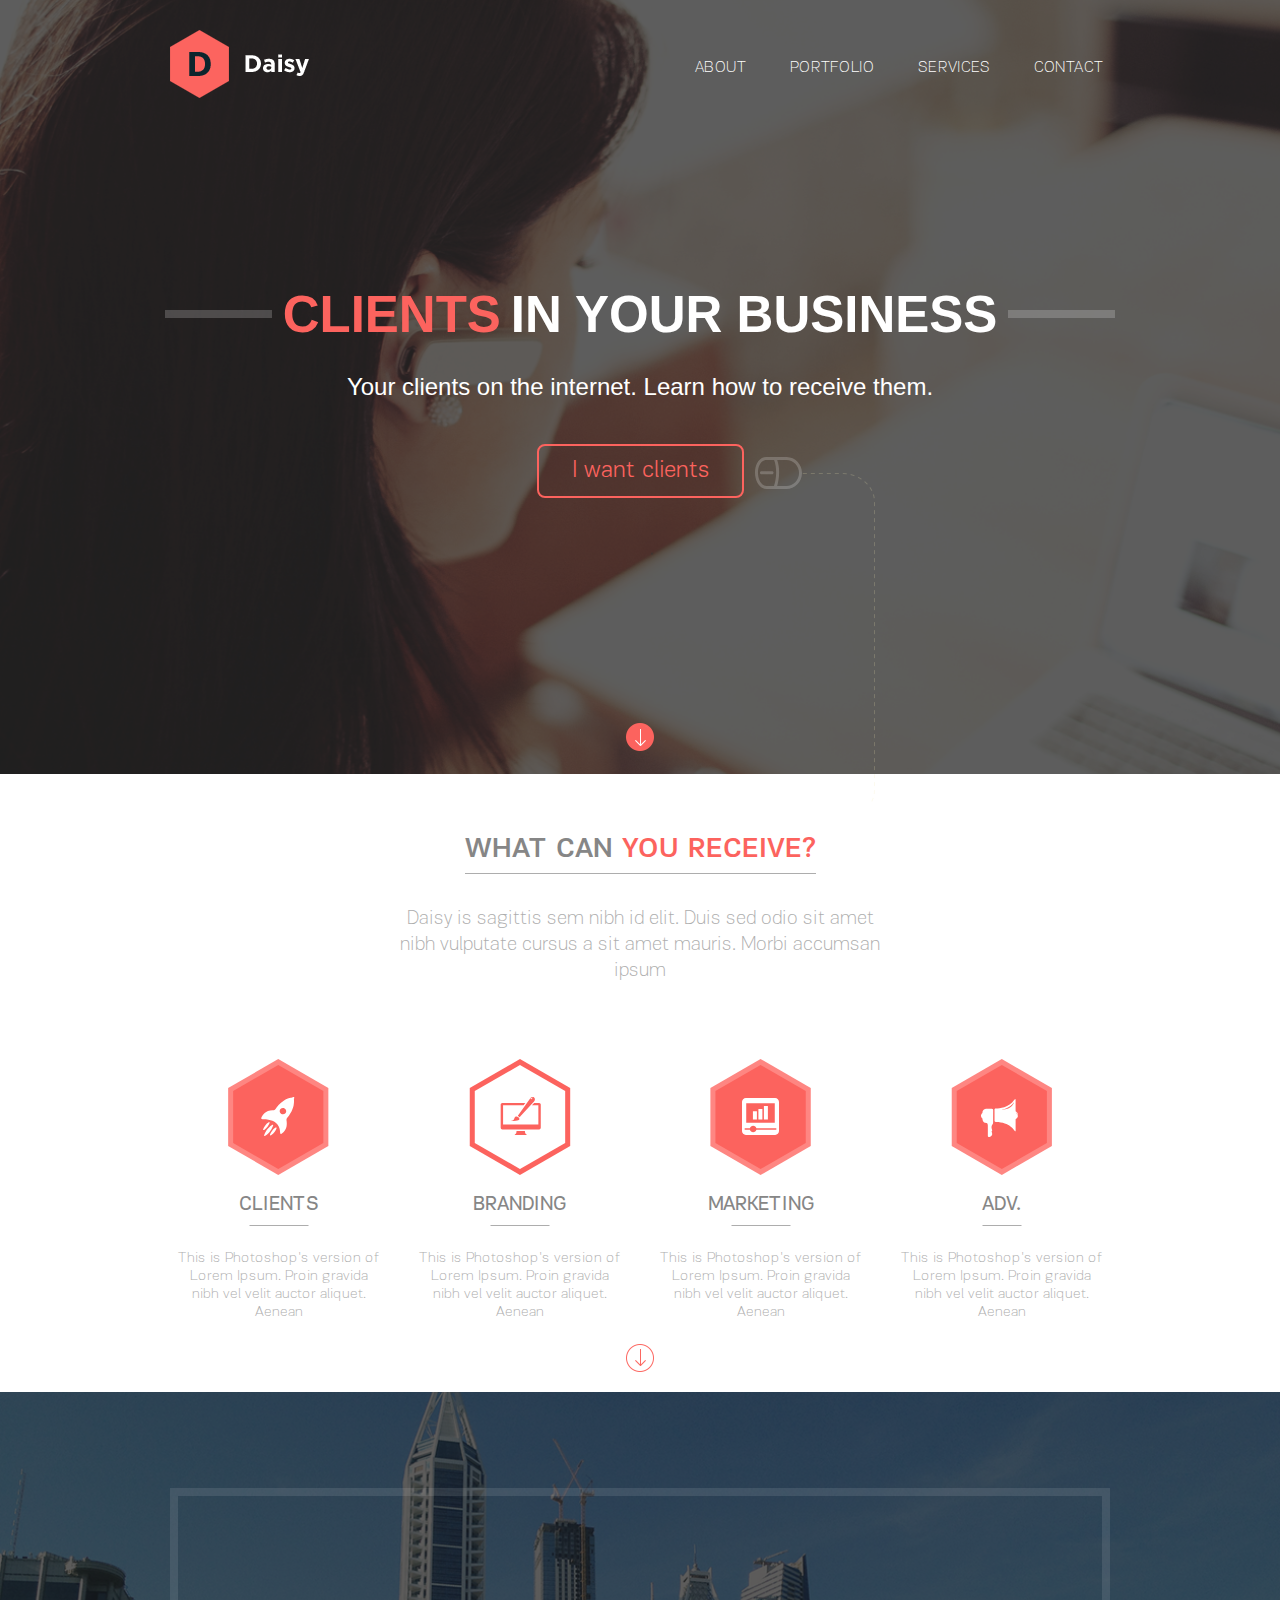
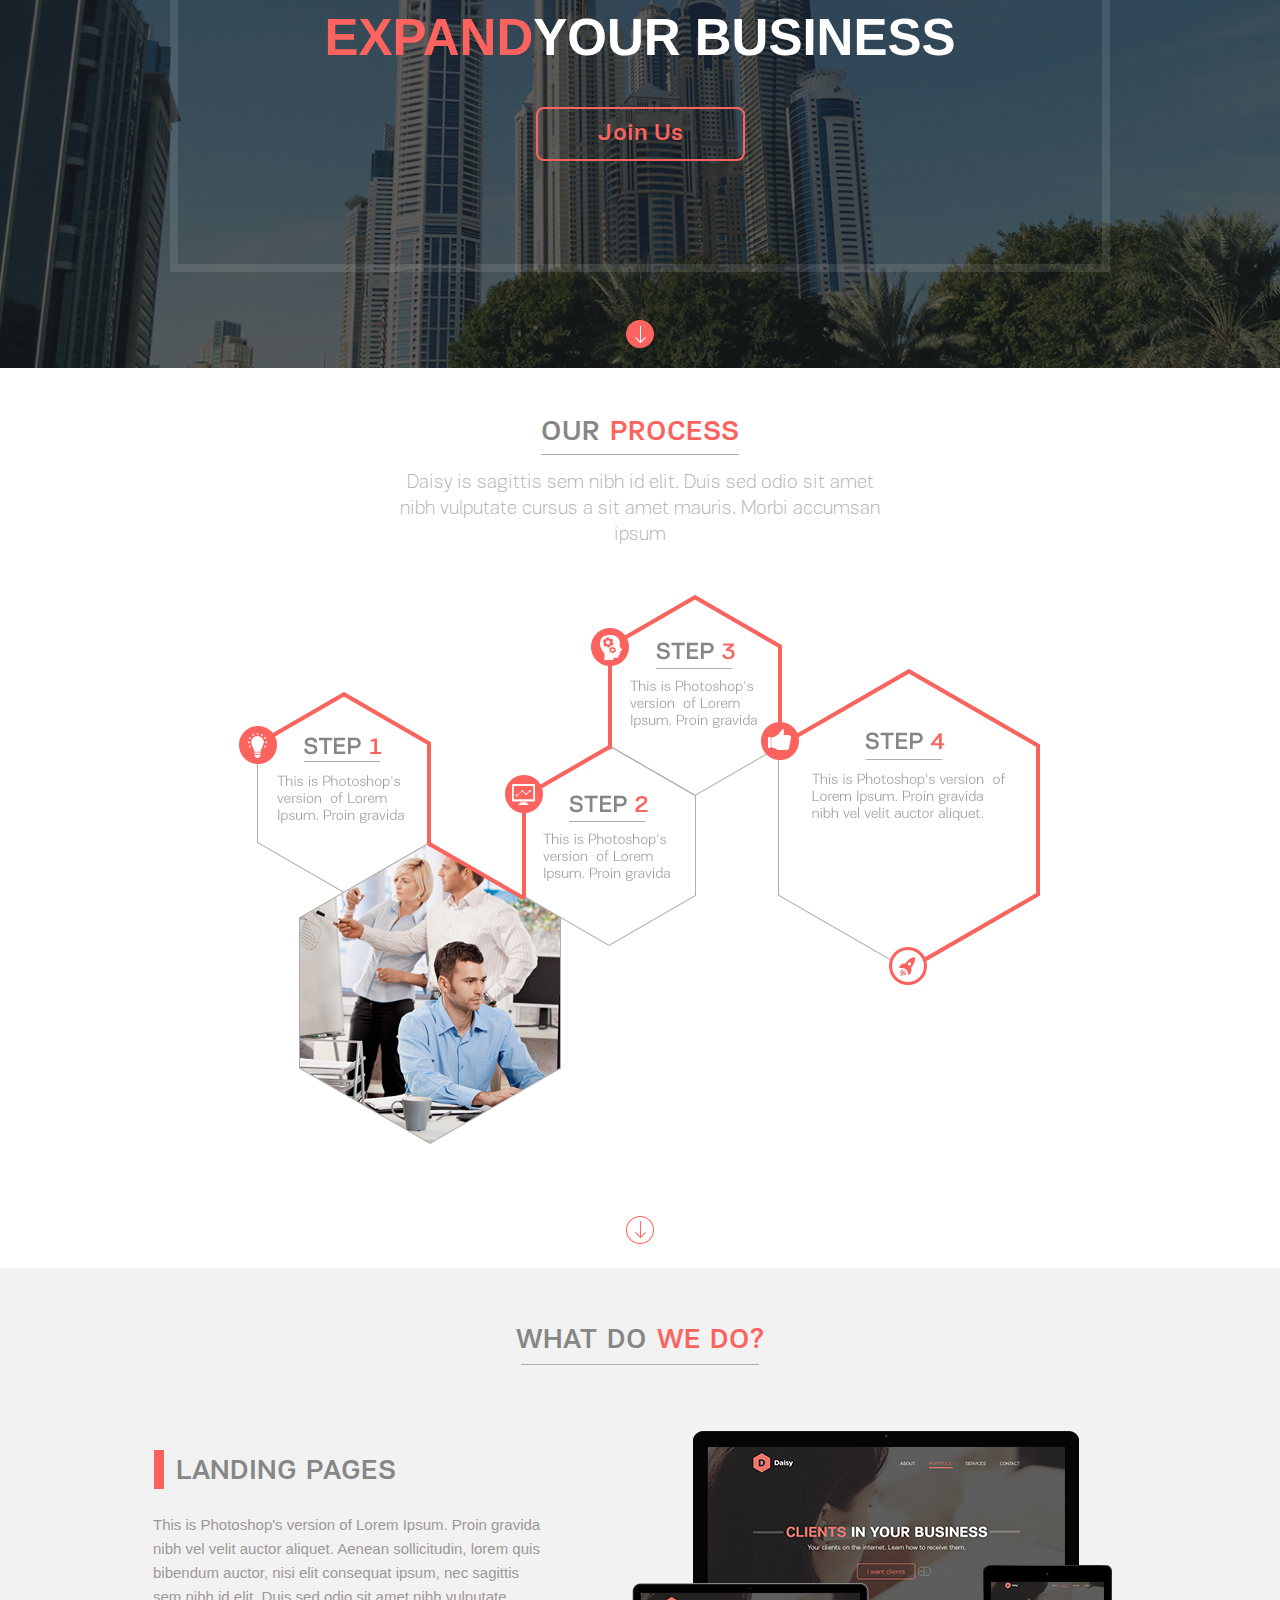
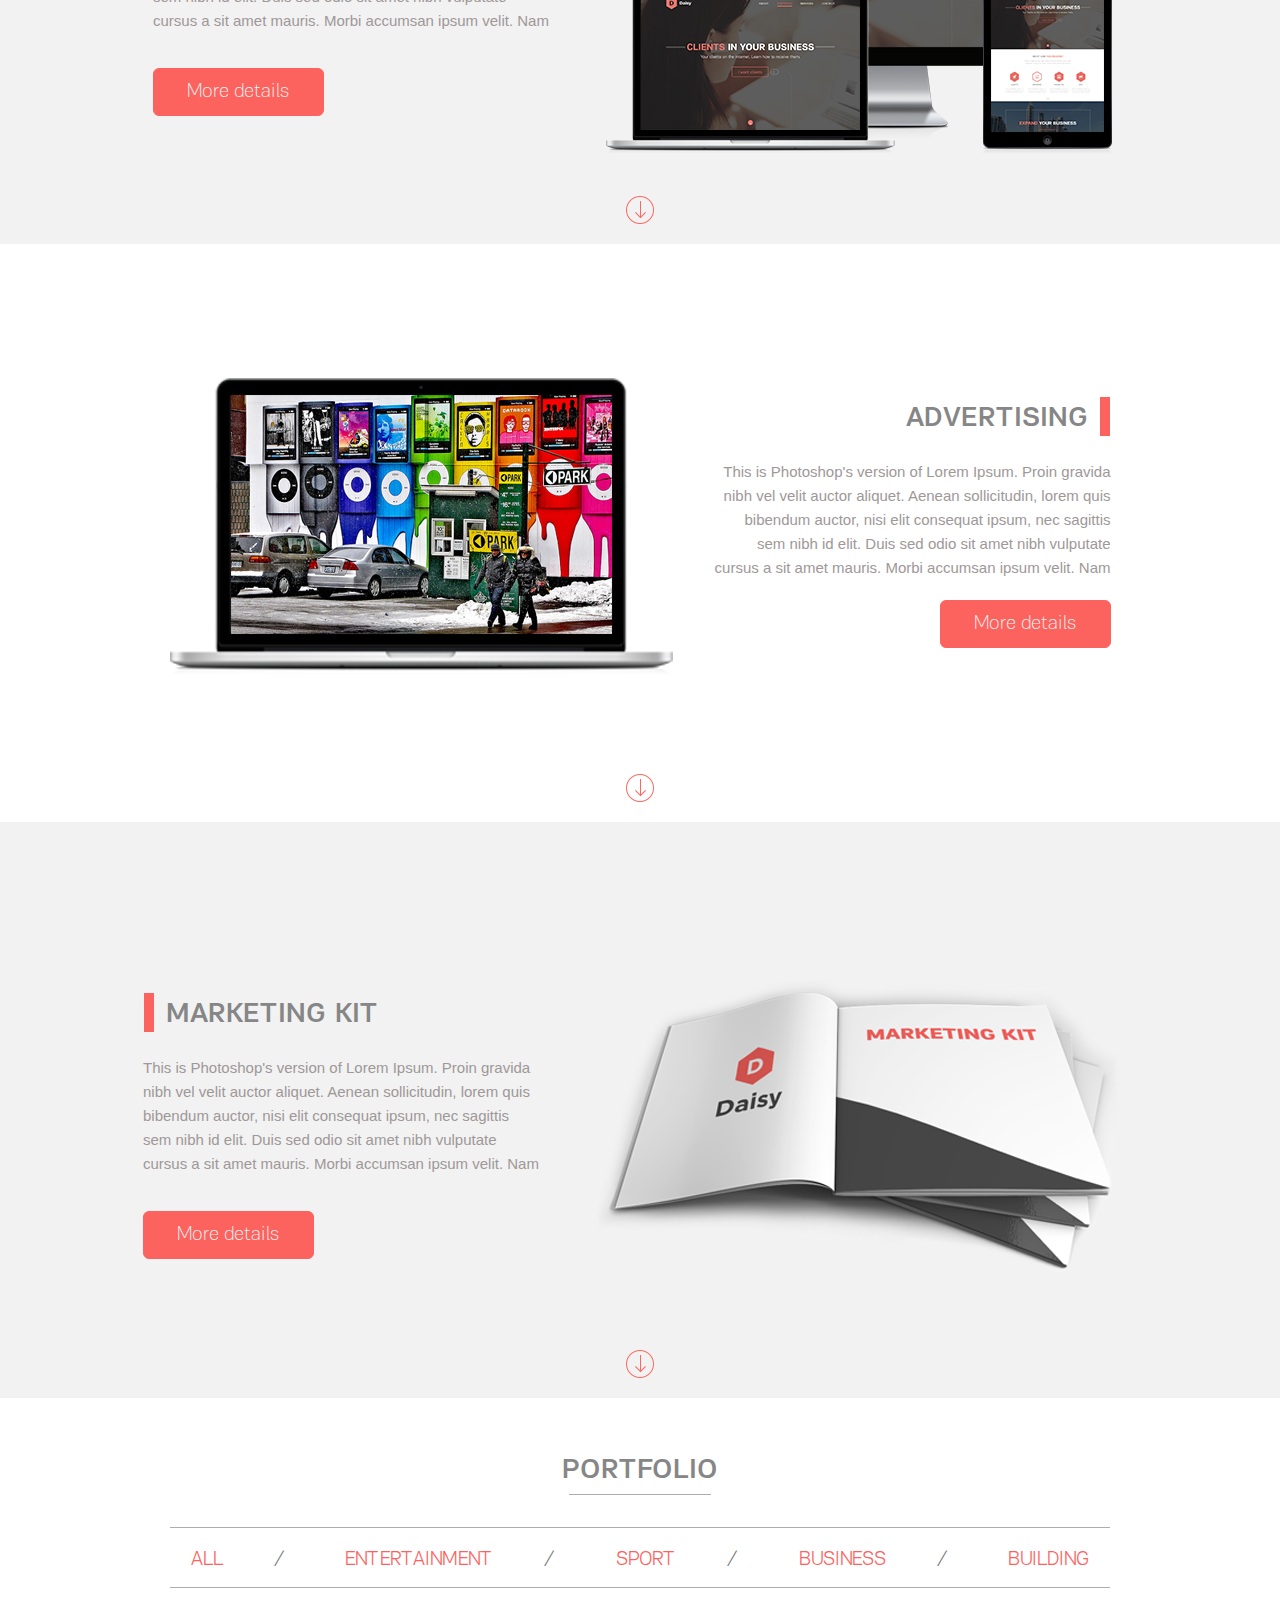
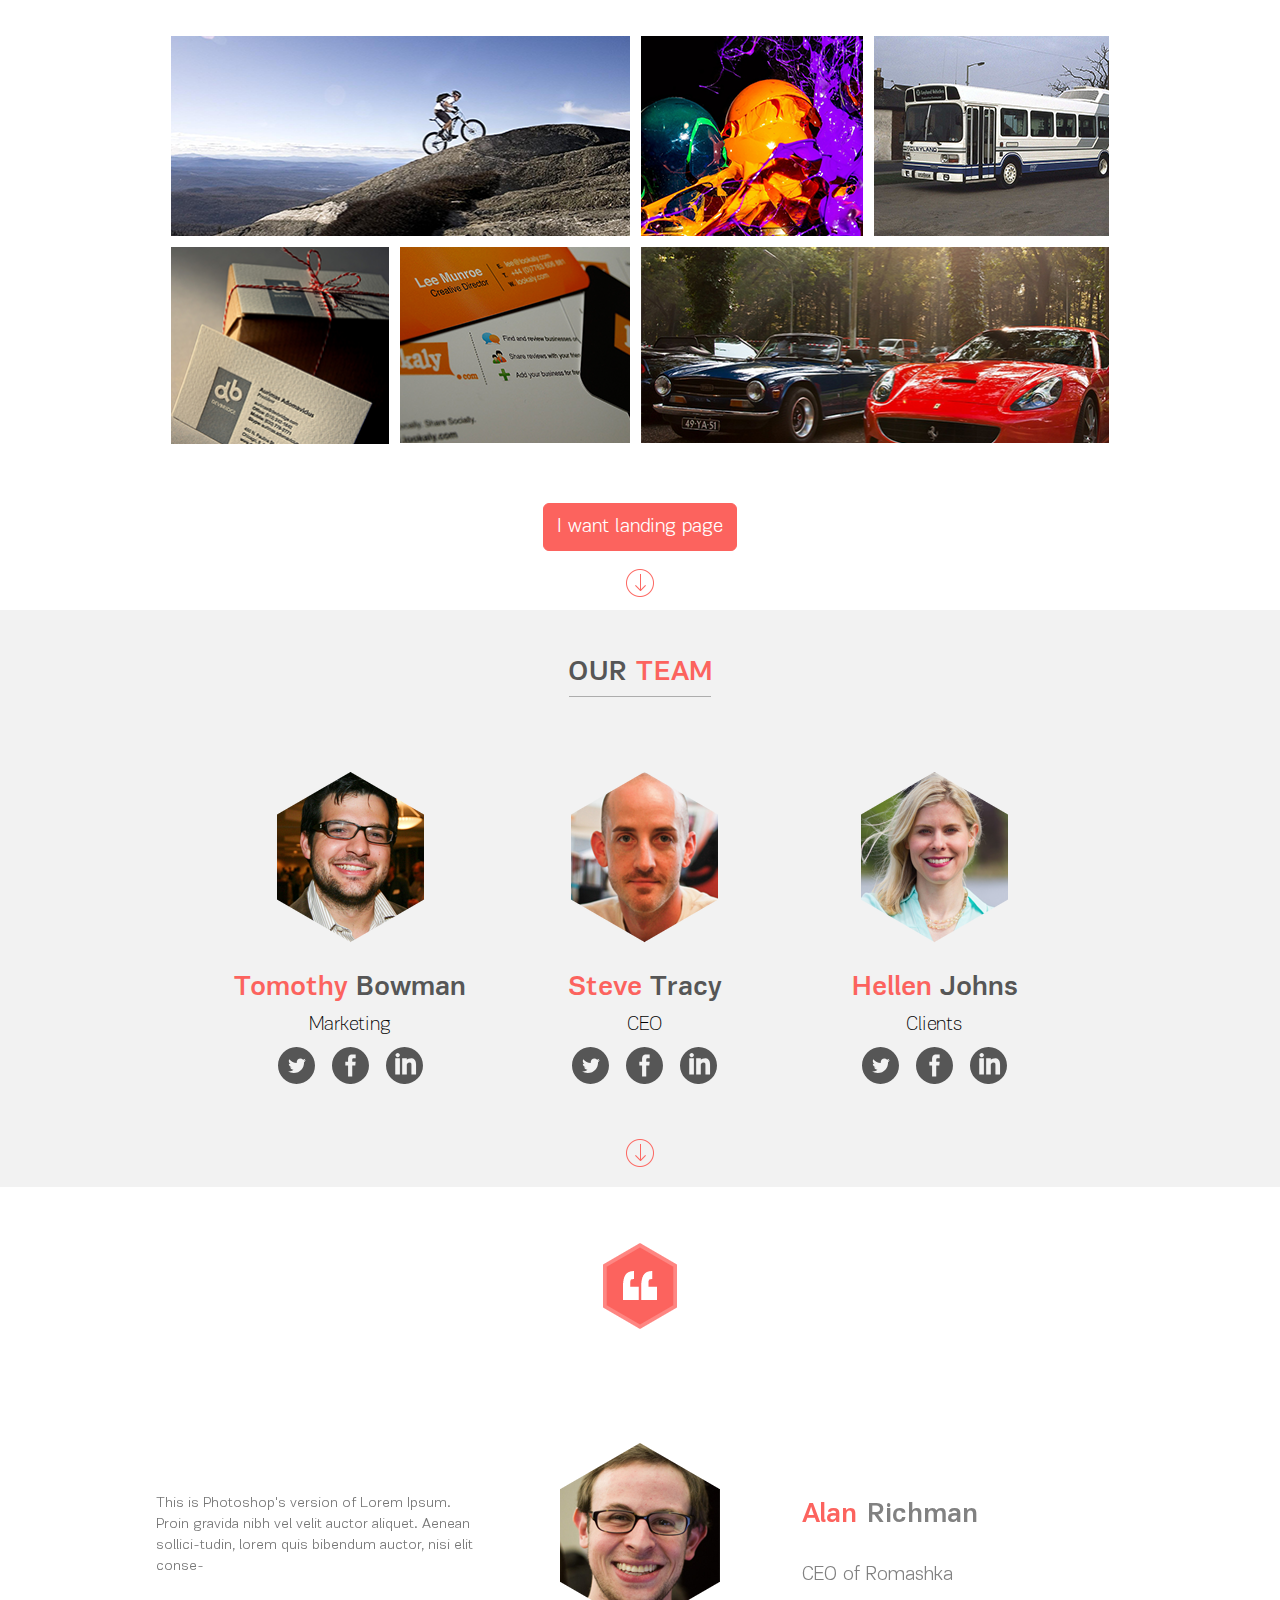
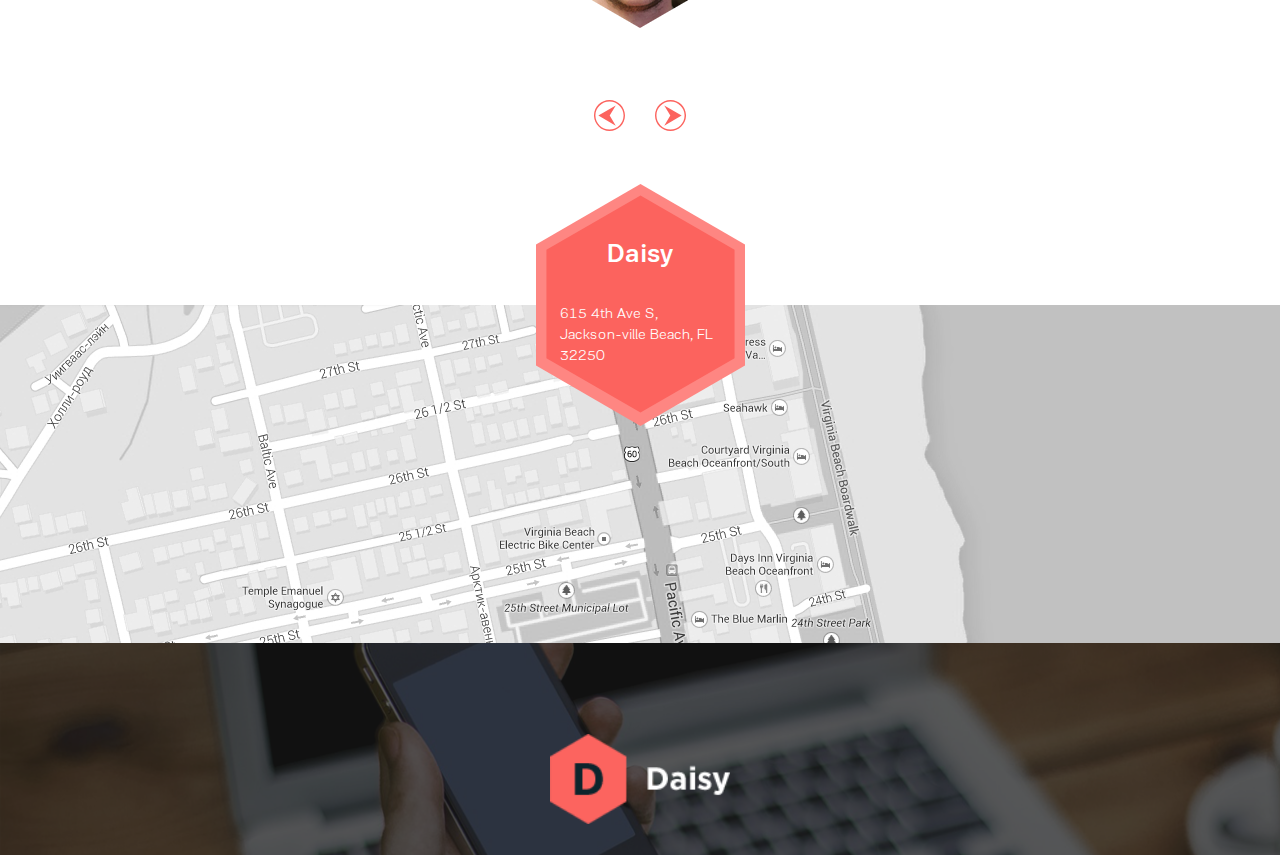
==== commit 7d678163: "Add files via upload" ====
--- a/daisylanding/index.html
+++ b/daisylanding/index.html
@@ -10,6 +10,8 @@
     <link href="https://fonts.googleapis.com/css2?family=Source+Sans+Pro:wght@700&display=swap" rel="stylesheet">
     <link href="https://fonts.googleapis.com/css2?family=Source+Sans+Pro:wght@400;700&display=swap" rel="stylesheet">
     <link rel="stylesheet" href="style.css">
+    <link rel="stylesheet" href="owl.carousel.min.css">
+    <link rel="stylesheet" href="owl.theme.default.min.css">
 </head>
 <body>
 <header class="header container">
@@ -163,35 +165,41 @@
 <div class="block8-portfolio" id="portfolio">
     <h2 class="main-portfolio">Portfolio</h2>
     <ul class="main-menu">
-        <li class="menu-port portfolio-menu">All <span class="slash">/</span></li>
-        <li class="menu-port">Entertainment <span class="slash">/</span></li>
-        <li class="menu-port">Sport <span class="slash">/</span></li>
-        <li class="menu-port">Business <span class="slash">/</span></li>
-        <li class="menu-port">Building</li>
+        <li class="menu-port portfolio-menu" data-id="all">All <span class="slash">/</span></li>
+        <li class="menu-port" data-id="entertainment">Entertainment <span class="slash">/</span></li>
+        <li class="menu-port" data-id="sport">Sport <span class="slash">/</span></li>
+        <li class="menu-port" data-id="business">Business <span class="slash">/</span></li>
+        <li class="menu-port" data-id="building">Building</li>
     </ul>
 
     <div class="images-port">
-        <div class="bike port-items"><img class="port-img" src="img/bike.svg" alt="">
+        <div class="bike port-items sport all">
+            <img class="port-img" src="img/bike.svg" alt="">
             <span class="image-name">mountain bike</span>
             <span class="plus">+</span>
         </div>
-        <div class="paints port-items"><img class="port-img" src="img/paints.svg" alt="">
+        <div class="paints port-items business all">
+            <img class="port-img " src="img/paints.svg" alt="">
             <span class="image-name">paints</span>
             <span class="plus">+</span>
         </div>
-        <div class="bus port-items"><img class="port-img" src="img/bus.svg" alt="">
+        <div class="bus port-items business all">
+            <img class="port-img " src="img/bus.svg" alt="">
             <span class="image-name">bus</span>
             <span class="plus">+</span>
         </div>
-        <div class="boxes port-items"><img class="port-img" src="img/boxes.svg" alt="">
+        <div class="boxes port-items entertainment all">
+            <img class="port-img " src="img/boxes.svg" alt="">
             <span class="image-name">Boxes</span>
             <span class="plus">+</span>
         </div>
-        <div class="letters port-items"><img class="port-img" src="img/letters.svg" alt="">
+        <div class="letters port-items entertainment all">
+            <img class="port-img " src="img/letters.svg" alt="">
             <span class="image-name">letters</span>
             <span class="plus">+</span>
         </div>
-        <div class="cars port-items"><img class="port-img" src="img/cars.svg" alt="">
+        <div class="cars port-items building all">
+            <img class="port-img" src="img/cars.svg" alt="">
             <span class="image-name">cars</span>
             <span class="plus">+</span></div>
     </div>
@@ -235,23 +243,73 @@
     <a class="slider-team" href="#alan"></a>
 </div>
 <div class="alan-block" id="alan">
-    <img class="head-image-alan" src="img/4-layers (1).png" alt="">
-    <div class="alan-main-content">
-        <p class="alan-text">
-            This is Photoshop's version of Lorem Ipsum. Proin gravida nibh vel velit auctor aliquet.
-            Aenean sollici-tudin, lorem quis bibendum auctor, nisi elit conse-
-        </p>
-        <img class="alan-photo" src="img/Слой_14.png" alt="">
-        <div class="alanrich">
-            <h2 class="richman"><span>Alan</span>Richman</h2>
-            <span class="ceoromashka">CEO of Romashka</span>
-        </div>
-    </div>
-    <div class="arrows">
-        <img src="img/Фигура_11_копия.svg" alt="">
-        <img src="img/Фигура_11.svg" alt="">
-    </div>
-</div>
+       <img class="head-image-alan" src="img/4-layers (1).png" alt="">
+    <div class="slider-images owl-carousel owl-theme owl-loaded" >
+
+        <div class="image-item">
+            <div class="block-width">
+            <p class="alan-text">
+                This is Photoshop's version of Lorem Ipsum. Proin gravida nibh vel velit auctor aliquet.
+                Aenean sollici-tudin, lorem quis bibendum auctor, nisi elit conse-
+            </p>
+            </div>
+            <div class="block-width">
+                <img class="photo-item" src="img/Слой_14.png" alt="">
+            </div>
+            <div class="alanrich block-width">
+                <h2 class="richman"><span>Alan</span>Richman</h2>
+                <span class="ceoromashka">CEO of Romashka</span>
+            </div>
+        </div>
+        <div class="image-item">
+            <div class="block-width">
+                <p class="alan-text">
+                This is Photoshop's version of Lorem Ipsum. Proin gravida nibh vel velit auctor aliquet.
+                Aenean sollici-tudin, lorem quis bibendum auctor, nisi elit conse-
+            </p>
+            </div>
+            <div class="block-width">
+                <img class="photo-item"  src="img/Слой_12.png" alt="">
+            </div>
+            <div class="alanrich block-width">
+                <h2 class="richman"><span>Tomothy</span>Bowman</h2>
+                <span class="ceoromashka">Marketing</span>
+            </div>
+        </div>
+        <div class="image-item">
+            <div class="block-width">
+            <p class="alan-text">
+                This is Photoshop's version of Lorem Ipsum. Proin gravida nibh vel velit auctor aliquet.
+                Aenean sollici-tudin, lorem quis bibendum auctor, nisi elit conse-
+            </p>
+            </div>
+            <div class="block-width">
+                <img class="photo-item"  src="img/Слой_11.png" alt="">
+            </div>
+            <div class="alanrich block-width">
+                <h2 class="richman"><span>Steve</span>Tracy</h2>
+                <span class="ceoromashka">CEO</span>
+            </div>
+        </div>
+        <div class="image-item">
+           <div class="block-width">
+               <p class="alan-text">
+                This is Photoshop's version of Lorem Ipsum. Proin gravida nibh vel velit auctor aliquet.
+                Aenean sollici-tudin, lorem quis bibendum auctor, nisi elit conse-
+            </p>
+           </div>
+            <div class="block-width">
+                <img class="photo-item"  src="img/Слой_13.png" alt="">
+            </div>
+            <div class="alanrich block-width">
+                <h2 class="richman"><span>Hellen</span>Johns</h2>
+                <span class="ceoromashka">Clients</span>
+            </div>
+        </div>
+    </div>
+    </div>
+
+
 <div class="gmap" id="contacts">
     <img class="gmap-img" src="img/Слой_15.svg" alt="">
     <div class="text-logo-map">
@@ -267,6 +325,8 @@
         <img class="footer-logo" src="img/4-layers.png" alt="">
     </div>
 </footer>
+<script src="jquery-3.6.0.js"></script>
+<script src="owl.carousel.min.js"></script>
 <script src="script.js"></script>
 </body>
 </html>
--- a/daisylanding/style.css
+++ b/daisylanding/style.css
@@ -686,7 +686,6 @@
 }
 
 .business {
-    margin-left: 10px;
     display: flex;
     color: #ffffff;
     font-family: "PF Encore Sans Pro", sans-serif;
@@ -913,14 +912,14 @@
     line-height: 26px;
     text-align: left;
     text-transform: uppercase;
-    margin-left: 15px;
+    margin-left: 23px;
 }
 
 .landing-pages::before {
     width: 10px;
     position: absolute;
     height: 35px;
-    right: 101%;
+    left: -6%;
     bottom: 0;
 
 
@@ -1071,7 +1070,7 @@
     line-height: 26px;
     text-align: right;
     text-transform: uppercase;
-    margin-right: 15px;
+    margin-right: 23px;
 
 }
 
@@ -1081,7 +1080,7 @@
     height: 35px;
     display: flex;
     content: url('img/Прямоугольник_7.svg');
-    right: -4%;
+    right: -6%;
     bottom: 0;
 }
 
@@ -1311,7 +1310,7 @@
     line-height: 26px;
     text-align: left;
     text-transform: uppercase;
-    margin-left: 15px;
+    margin-left: 23px;
 }
 
 .marketing-kit::before {
@@ -1319,7 +1318,7 @@
     position: absolute;
     height: 35px;
     margin-right: 8px;
-    right: 99%;
+    left: -6%;
     bottom: 0;
     content: url('img/Прямоугольник_7.svg');
 
@@ -1734,6 +1733,7 @@
     grid-area: bike;
     display: flex;
     flex-direction: column;
+    transition: 0.3s linear;
 }
 
 .paints {
@@ -1741,6 +1741,7 @@
     grid-area: paints;
     display: flex;
     flex-direction: column;
+    transition: 0.3s linear;
 }
 
 .bus {
@@ -1748,6 +1749,7 @@
     grid-area: bus;
     display: flex;
     flex-direction: column;
+    transition: 0.3s linear;
 }
 
 .boxes {
@@ -1755,6 +1757,7 @@
     grid-area: boxes;
     display: flex;
     flex-direction: column;
+    transition: 0.3s linear;
 }
 
 .letters {
@@ -1762,6 +1765,7 @@
     display: flex;
     flex-direction: column;
     grid-area: letters;
+    transition: 0.3s linear;
 }
 
 .cars {
@@ -1769,6 +1773,7 @@
     display: flex;
     flex-direction: column;
     grid-area: cars;
+    transition: 0.3s linear;
 }
 
 .images-port {
@@ -2369,3 +2374,107 @@
     margin: 0;
     padding: 0;
 }
+
+.d-none {
+    opacity: 0;
+}
+
+.hidden {
+    opacity: 0;
+}
+
+.image-item {
+    align-items: center;
+    margin: 0 auto;
+    max-width: 969px;
+    display: flex;
+    height: 300px;
+
+}
+
+.block-width {
+    width: 323px;
+}
+
+.photo-item {
+    max-width: 160px;
+    max-height: 185px;
+    margin: 0 auto;
+}
+
+.slider-images .owl-nav button:hover {
+    background: none !important;
+}
+
+.owl-carousel .owl-nav button.owl-next {
+
+    margin-left: 15px;
+}
+
+.owl-carousel .owl-nav button.owl-prev {
+    margin-right: 15px;
+}
+.alan-text{
+    text-align: left;
+}
+@media (max-width: 850px) {
+    .image-item {
+        display: flex;
+        flex-direction: column;
+        height: 100%;
+        margin-top: 10px;
+        width: 100%;
+        gap: 20px;
+    }
+
+    .owl-carousel .owl-nav button.owl-next {
+        margin-top: 30px;
+    }
+
+    .owl-carousel .owl-nav button.owl-prev {
+        margin-top: 30px;
+    }
+
+    .ceoromashka {
+        display: flex;
+        justify-content: center;
+    }
+
+    .alan-text {
+        width: 323px;
+        text-align: left;
+    }
+    .richman{
+        display: flex;
+        justify-content: center;
+    }
+}
+@media (max-width: 1550px){
+    .button1::after{
+        left:58%
+    }
+}@media (max-width: 1330px){
+    .button1::after{
+        left:59%
+    }
+}
+@media (max-width: 1200px){
+    .button1::after{
+        left:60%
+    }
+}
+@media (max-width: 1050px){
+    .button1::after{
+        left:62%
+    }
+}
+@media (max-width: 900px){
+    .button1::after{
+        left:63%
+    }
+}
+@media (max-width: 850px){
+    .button1::after{
+        display: none;
+    }
+}
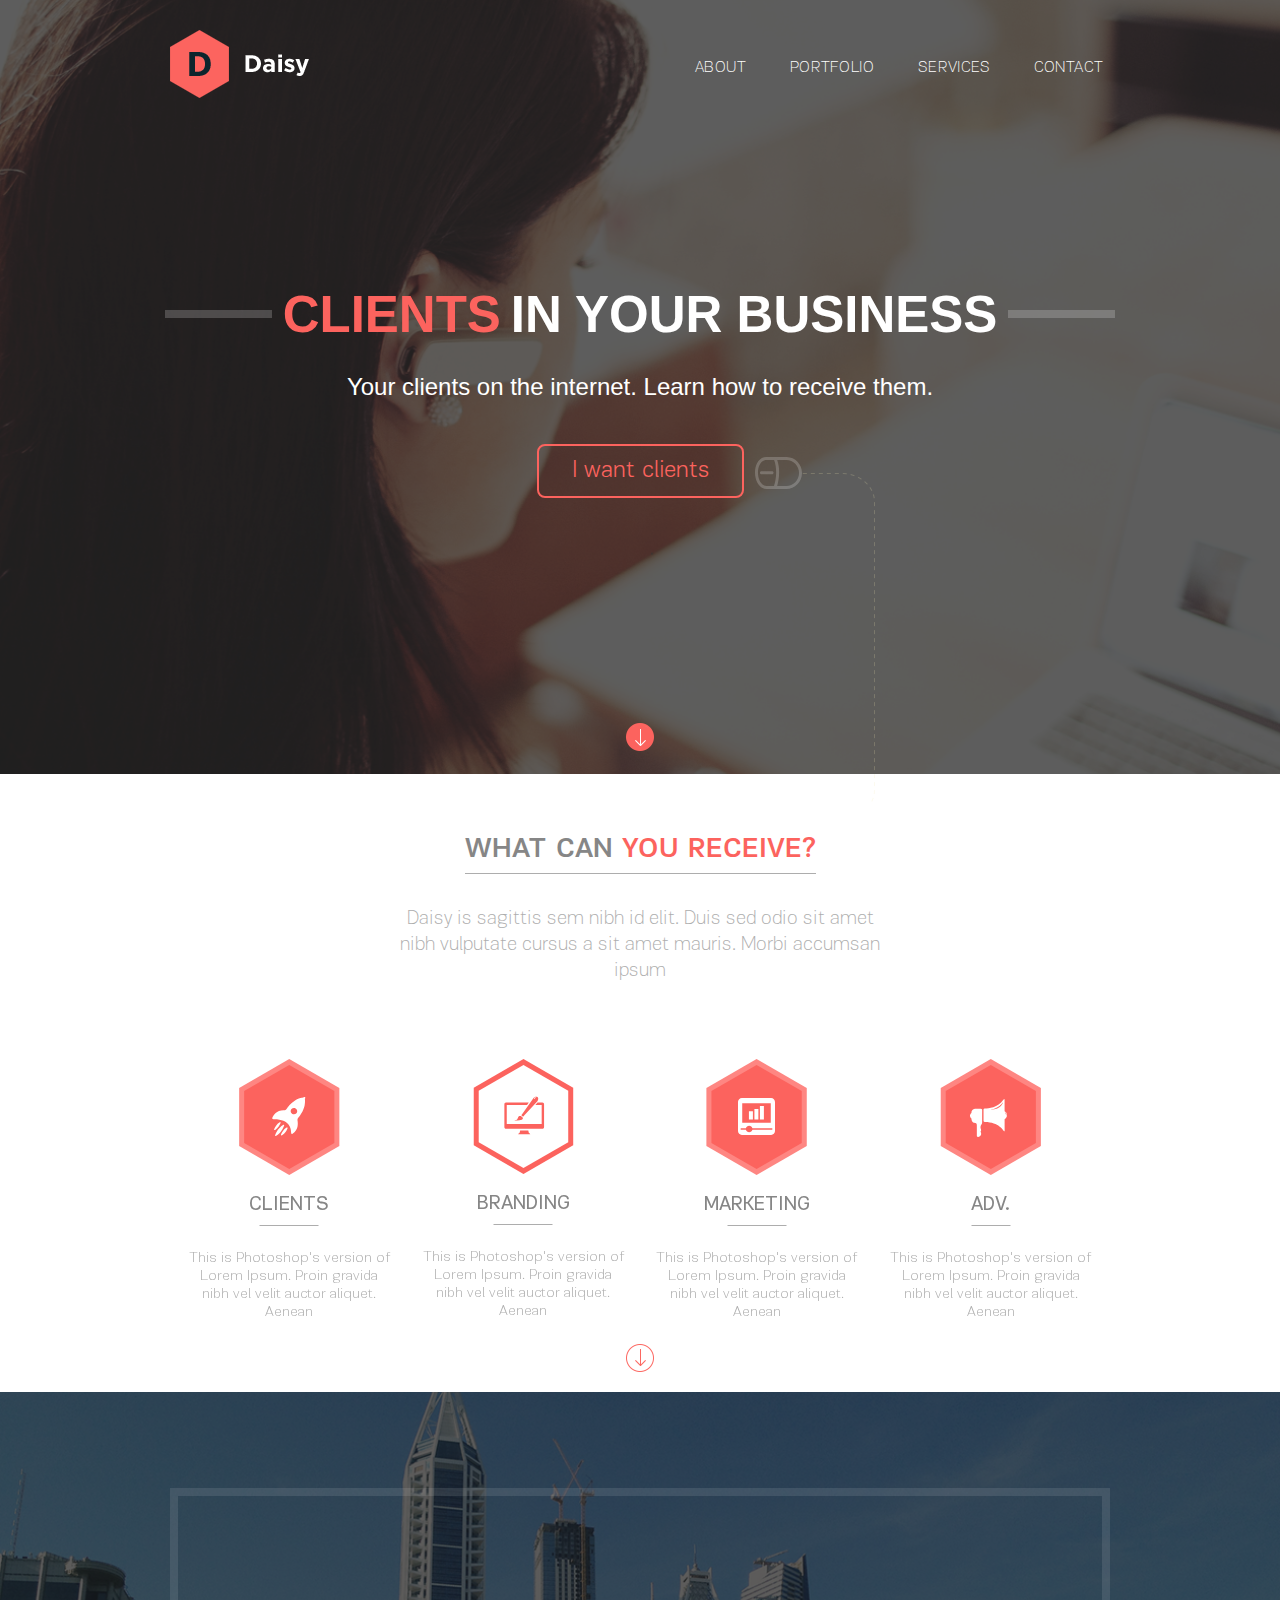
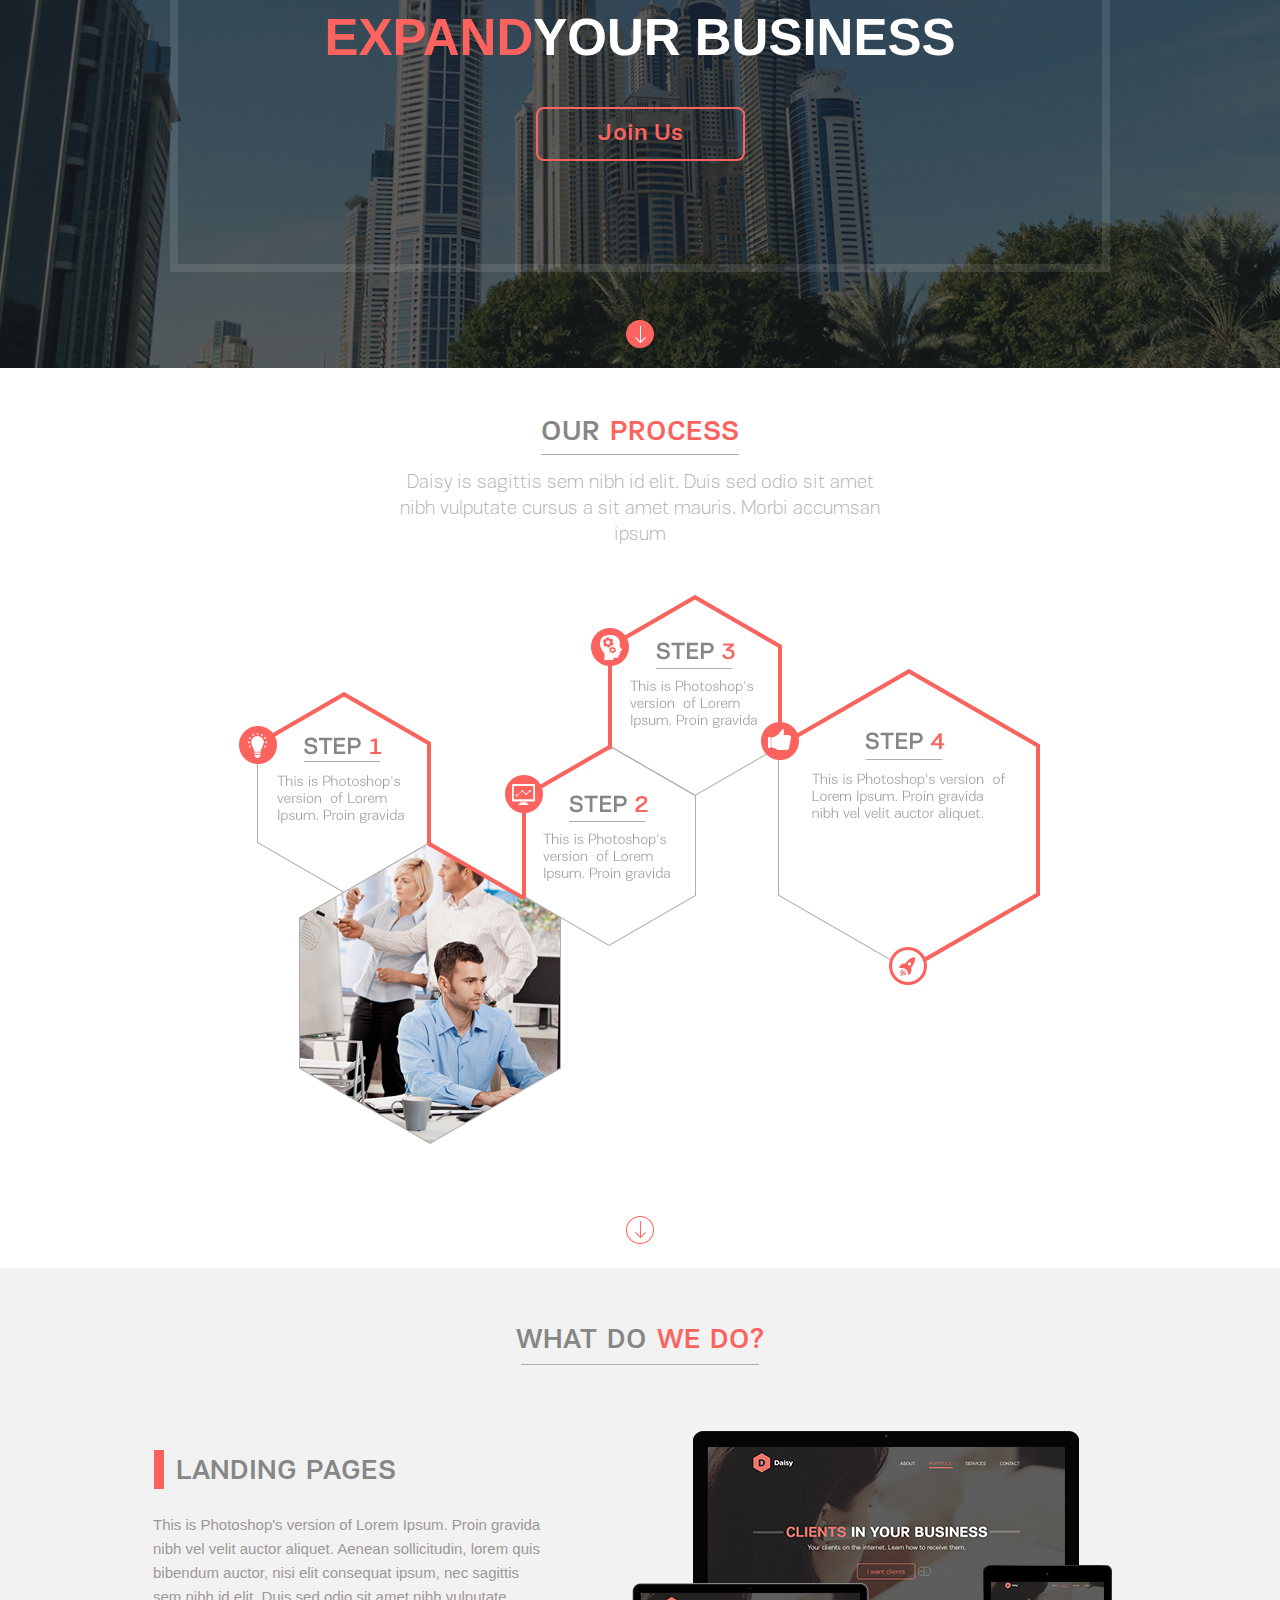
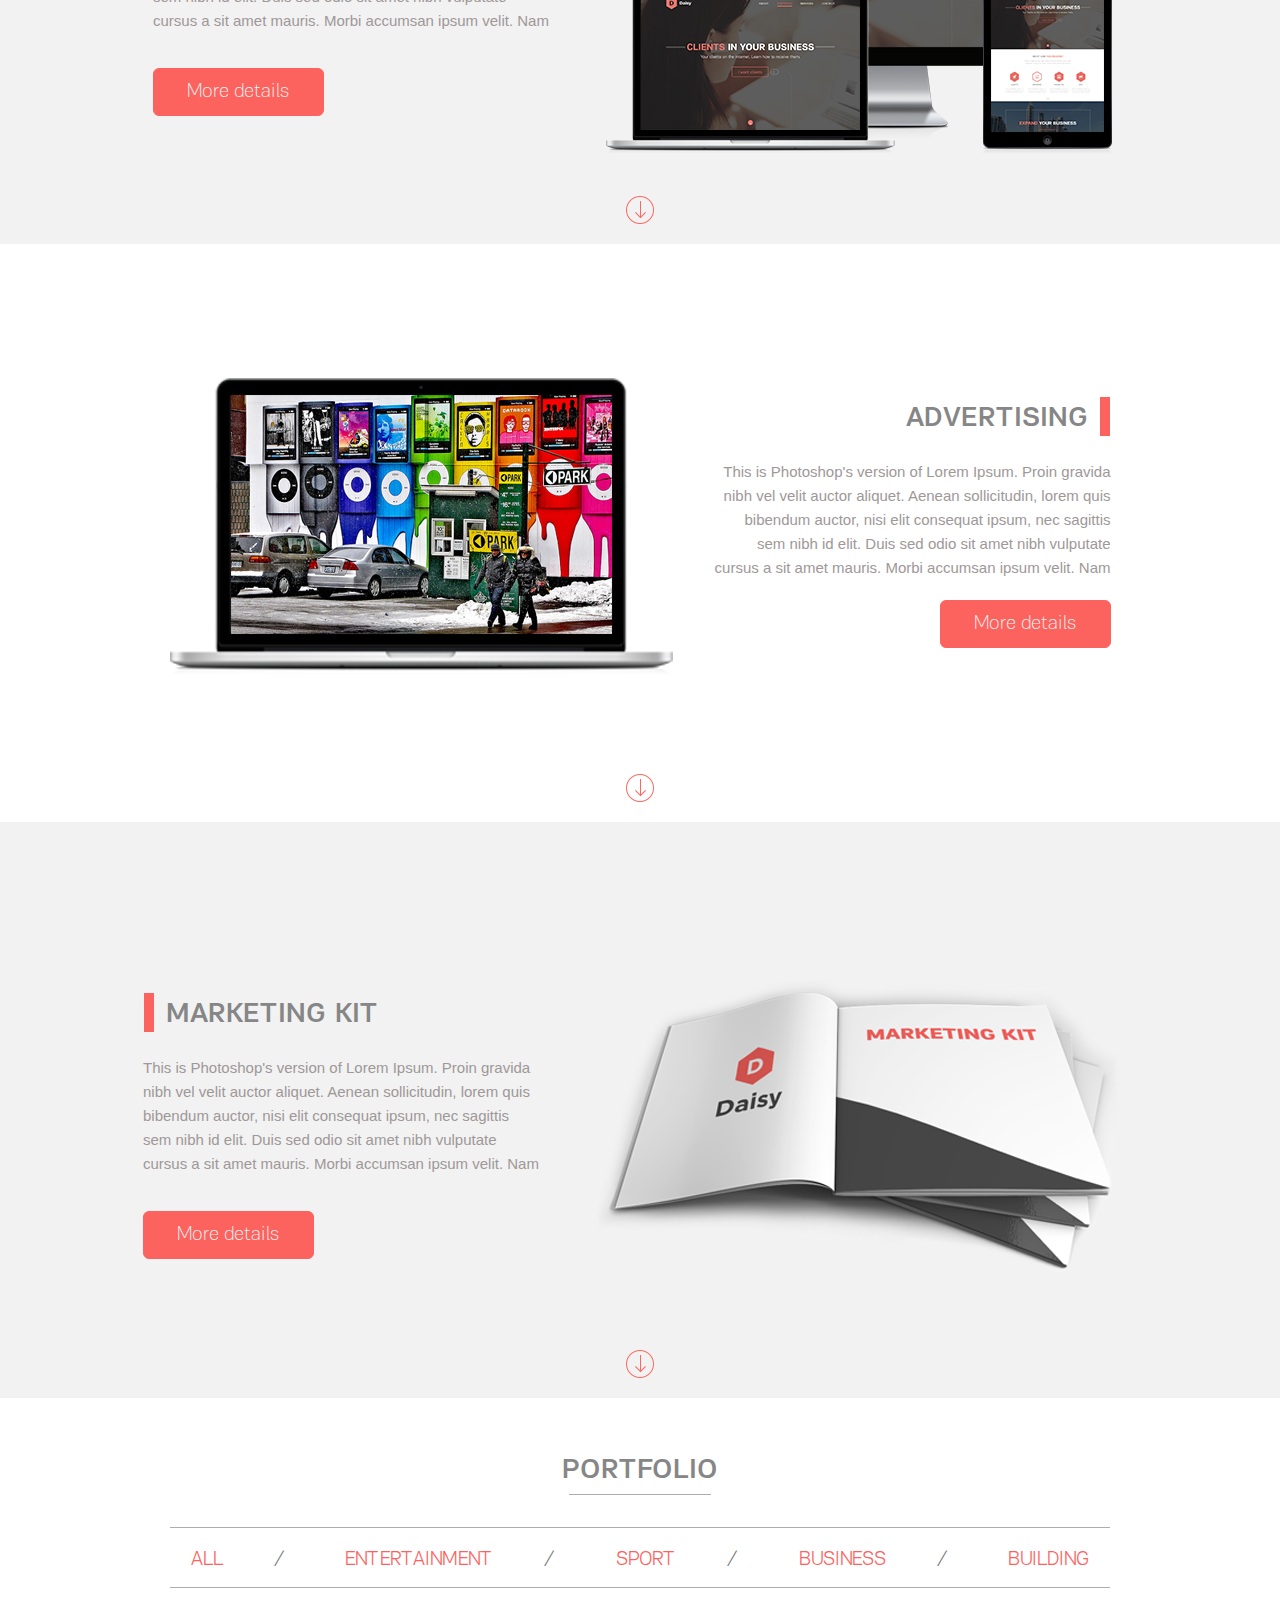
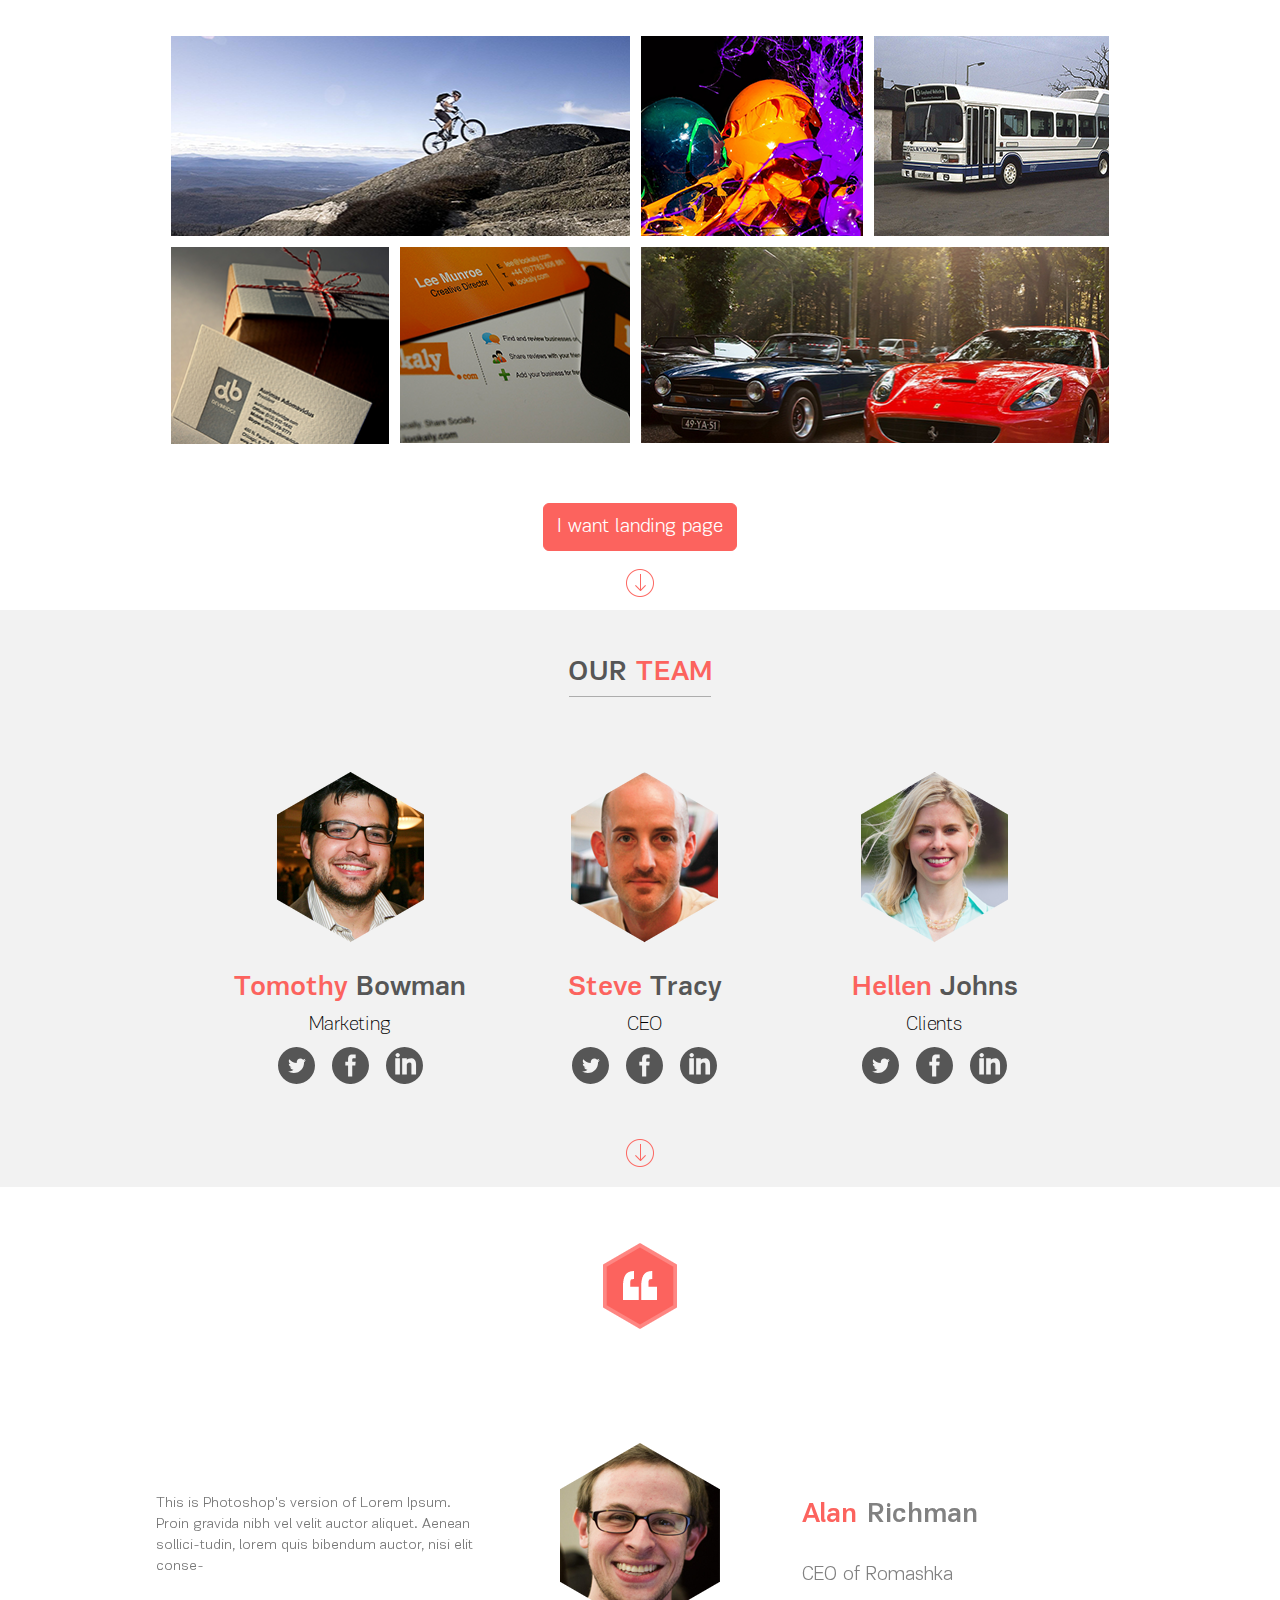
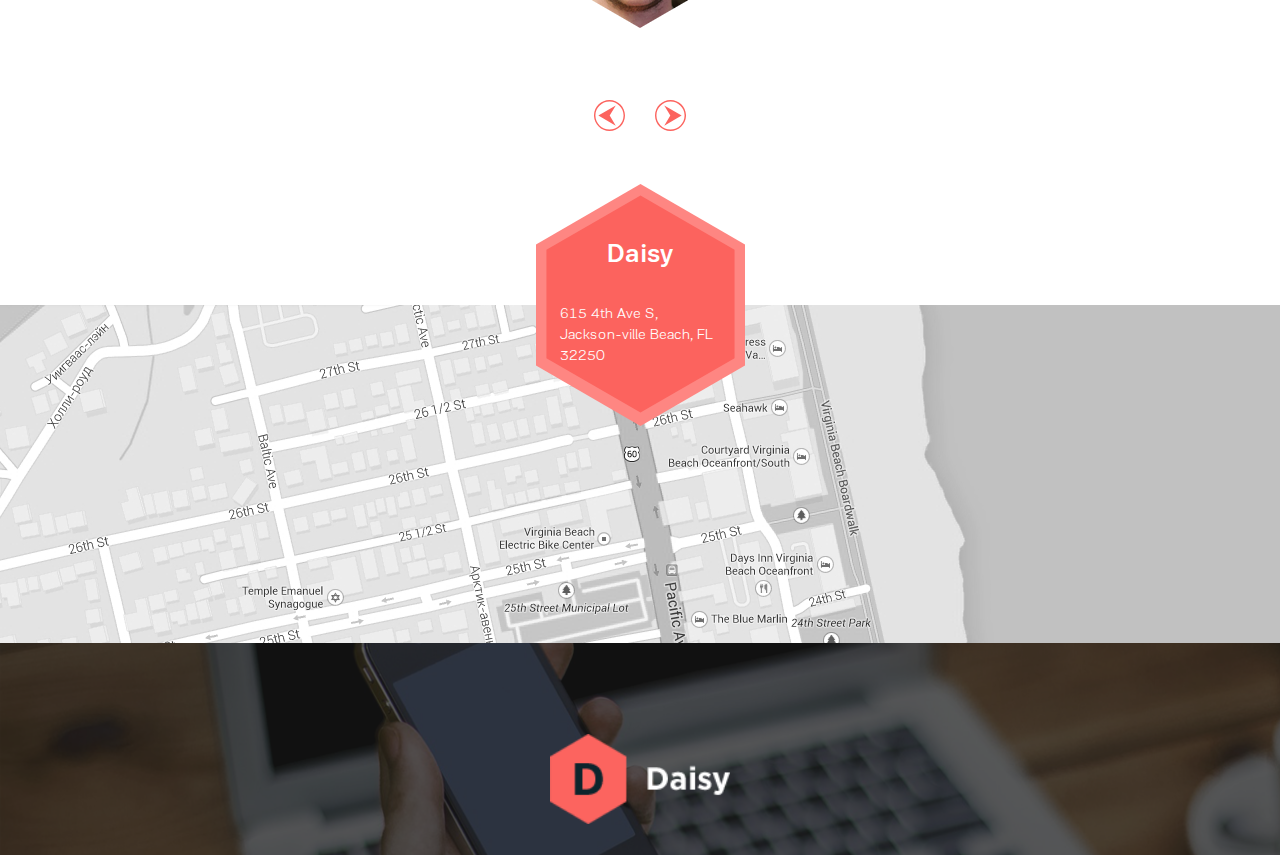
==== commit 68ca7fb9: "Add files via upload" ====
--- a/daisylanding/index.html
+++ b/daisylanding/index.html
@@ -43,8 +43,9 @@
         </p>
     </div>
     <div class="services-blocks">
+        <div class="slider-services owl-carousel owl-theme owl-loaded" >
         <div class="clients-img">
-            <img src="img/clients.svg" alt="">
+            <img class="slider-services-img" src="img/clients.svg" alt="">
             <h3 class="blocks-main">CLIENTS</h3>
             <p class="blocks-text">
                 This is Photoshop's version of Lorem Ipsum. Proin gravida nibh vel velit auctor
@@ -52,7 +53,7 @@
             </p>
         </div>
         <div class="clients-img">
-            <img src="img/branding.svg" alt="">
+            <img class="slider-services-img" src="img/branding.svg" alt="">
             <h3 class="blocks-main">BRANDING</h3>
             <span class="underline"></span>
             <p class="blocks-text">
@@ -61,7 +62,7 @@
             </p>
         </div>
         <div class="clients-img">
-            <img src="img/marketing.svg" alt="">
+            <img class="slider-services-img" src="img/marketing.svg" alt="">
             <h3 class="blocks-main">MARKETING</h3>
             <p class="blocks-text">
                 This is Photoshop's version of Lorem Ipsum. Proin gravida nibh vel velit auctor
@@ -69,12 +70,13 @@
             </p>
         </div>
         <div class="clients-img">
-            <img src="img/adv.svg" alt="">
+            <img class="slider-services-img" src="img/adv.svg" alt="">
             <h3 class="blocks-main">ADV.</h3>
             <p class="blocks-text">
                 This is Photoshop's version of Lorem Ipsum. Proin gravida nibh vel velit auctor
                 aliquet. Aenean
             </p>
+        </div>
         </div>
     </div>
 </div>
--- a/daisylanding/style.css
+++ b/daisylanding/style.css
@@ -456,7 +456,7 @@
     text-align: center;
 }
 
-.services-blocks {
+.services-blocks{
     max-width: 935px;
     margin: 0 auto;
     padding: 55px 0;
@@ -566,7 +566,7 @@
 @media (max-width: 850px) {
     .services-blocks {
         display: flex;
-        flex-wrap: wrap;
+        /*flex-wrap: wrap;*/
     }
 
     .clients-img {
@@ -2478,3 +2478,11 @@
         display: none;
     }
 }
+.slider-services{
+    max-width: 940px;
+    gap:20px;
+}
+.slider-services-img{
+    max-width: 101px;
+    max-height: 116px;
+}
